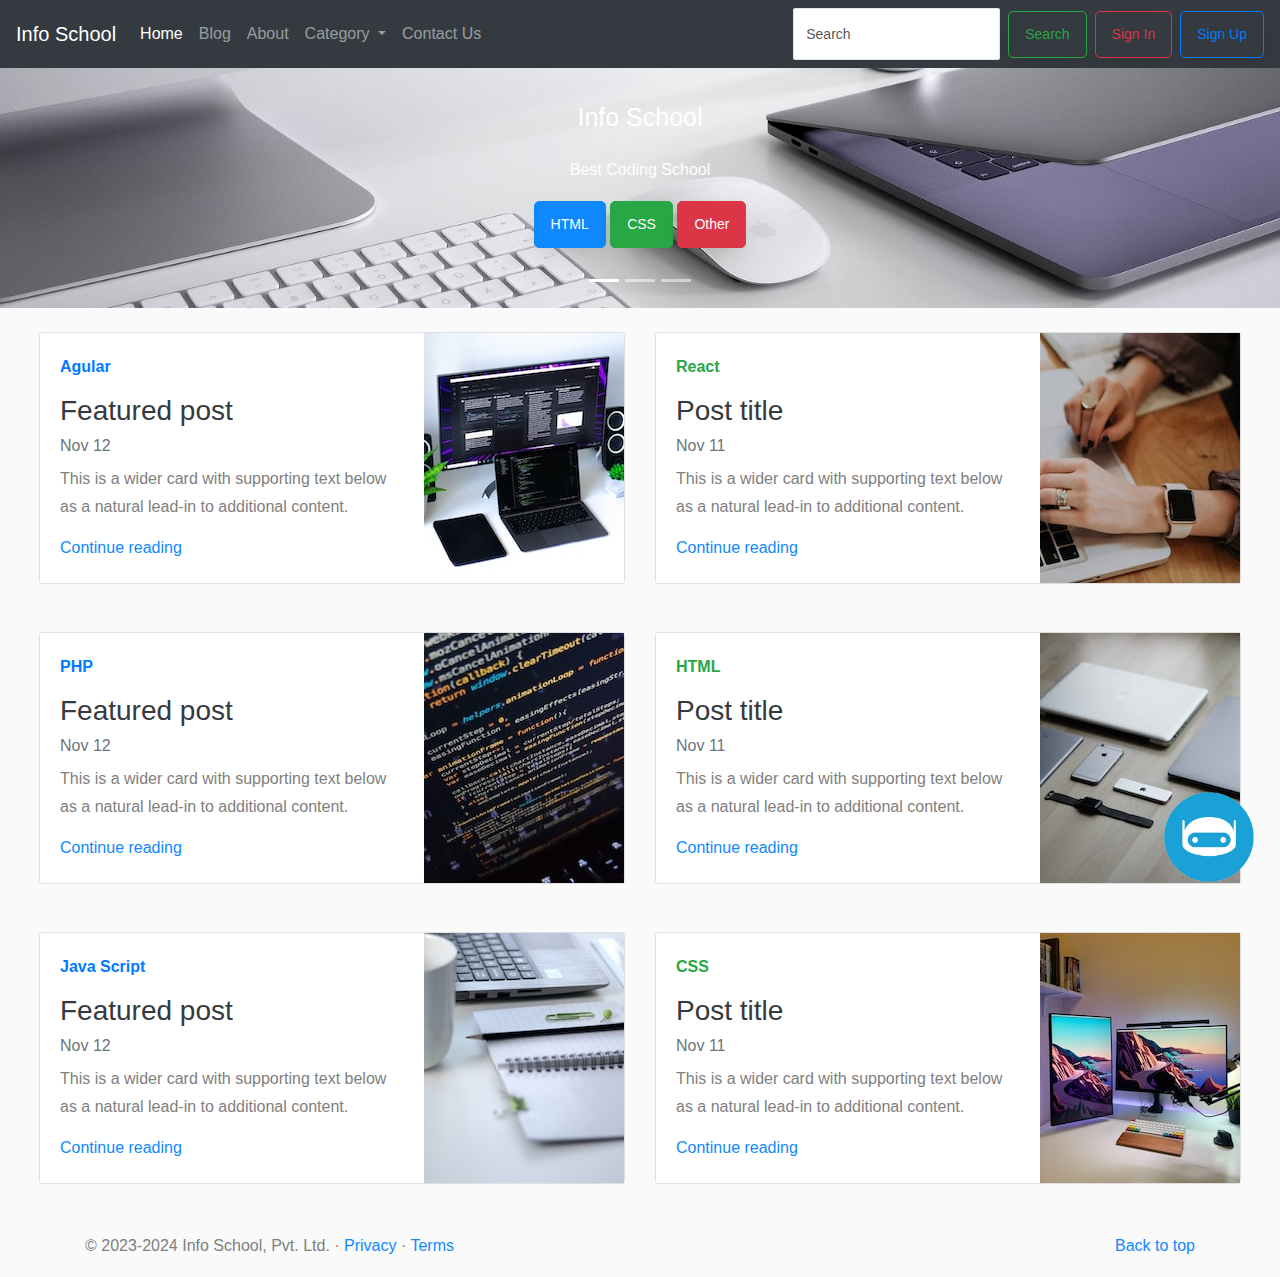
==== index.html @ 7014fa69 "Add files via upload" ====
<!doctype html>
<html lang="en">

<head>
    <!-- Required meta tags -->
    <meta charset="utf-8">
    <meta name="viewport" content="width=device-width, initial-scale=1, shrink-to-fit=no">

    <!-- Bootstrap CSS -->
    <link rel="stylesheet" href="https://cdn.jsdelivr.net/npm/bootstrap@4.0.0/dist/css/bootstrap.min.css"
        integrity="sha384-Gn5384xqQ1aoWXA+058RXPxPg6fy4IWvTNh0E263XmFcJlSAwiGgFAW/dAiS6JXm" crossorigin="anonymous">
    <link rel="icon" type="image/x-icon" href=" /favicon.png">
    <link rel="stylesheet" href="style.css">
    <link rel="stylesheet" href="responceve.css">
    <title>Info School : the knowledge center </title>
</head>

<body>
    <nav class="navbar navbar-expand-lg navbar-dark bg-dark">
        <a class="navbar-brand" href="/index.html">Info School</a>
        <button class="navbar-toggler" type="button" data-toggle="collapse" data-target="#navbarSupportedContent"
            aria-controls="navbarSupportedContent" aria-expanded="false" aria-label="Toggle navigation">
            <span class="navbar-toggler-icon"></span>
        </button>

        <div class="collapse navbar-collapse" id="navbarSupportedContent">
            <ul class="navbar-nav mr-auto">
                <li class="nav-item active">
                    <a class="nav-link" href="/">Home <span class="sr-only">(current)</span></a>
                </li>
                <li class="nav-item">
                    <a class="nav-link" href="/blog.html">Blog</a>
                </li>
                <li class="nav-item">
                    <a class="nav-link" href="/about.html">About</a>
                </li>
                <li class="nav-item dropdown">
                    <a class="nav-link dropdown-toggle" href="#" id="navbarDropdown" role="button"
                        data-toggle="dropdown" aria-haspopup="true" aria-expanded="false">
                        Category
                    </a>
                    <div class="dropdown-menu" aria-labelledby="navbarDropdown">
                        <a class="dropdown-item" href="https://developer.mozilla.org/en-US/docs/Web/HTML">HTML</a>
                        <a class="dropdown-item" href="https://developer.mozilla.org/en-US/docs/Web/CSS">CSS</a>
                        <a class="dropdown-item" href="https://developer.mozilla.org/en-US/docs/Web/JavaScript">Java
                            Script</a>
                        <a class="dropdown-item"
                            href="https://getbootstrap.com/docs/4.0/getting-started/introduction/">Bootstrap</a>
                        <a class="dropdown-item"
                            href="https://developer.mozilla.org/en-US/docs/Learn/Tools_and_testing/Client-side_JavaScript_frameworks/Angular_getting_started">Agular</a>
                        <a class="dropdown-item"
                            href="https://developer.mozilla.org/en-US/docs/Learn/Tools_and_testing/Client-side_JavaScript_frameworks/React_getting_started">React</a>
                        <div class="dropdown-divider"></div>
                        <a class="dropdown-item" href="https://developer.mozilla.org/en-US/">Other</a>
                        <a class="dropdown-item" href="/writetous.html">Write to Us </a>
                    </div>
                </li>
                </li>
                <li class="nav-item">
                    <a class="nav-link" href="/contact.html">Contact Us</a>
                </li>

            </ul>
            <form class="form-inline my-2 my-lg-0">
                <input class="form-control mr-sm-2" type="search" placeholder="Search" aria-label="Search">
                <button class="btn btn-outline-success my-2 my-sm-0" type="submit">Search</button>
            </form>
            <button class="btn btn-outline-danger my-2 mx-2 my-sm-0" type="submit" data-target="#exampleModal"
                data-toggle="modal">Sign In</button>
            <button class="btn btn-outline-primary my-2 my-sm-0" type="submit" data-target="#exampleModal2"
                data-toggle="modal">Sign Up</button>
        </div>
    </nav>
    <!-- Sign In Modal  -->
    <div class="modal fade" id="exampleModal" tabindex="-1" role="dialog" aria-labelledby="exampleModalLabel"
        aria-hidden="true">
        <div class="modal-dialog" role="document">
            <div class="modal-content">
                <div class="modal-header">
                    <h5 class="modal-title" id="exampleModalLabel">Sign In</h5>
                    <button type="button" class="close" data-dismiss="modal" aria-label="Close">
                        <span aria-hidden="true">&times;</span>
                    </button>
                </div>
                <div class="modal-body">
                    <form>
                        <div class="form-group">
                            <label for="exampleInputEmail1">User ID</label>
                            <input type="email" class="form-control" id="exampleInputEmail1"
                                aria-describedby="emailHelp" placeholder="Enter ID/Mo.No./Email" required>
                            <small id="emailHelp" class="form-text text-muted">We'll never share your ID/Mo.No./Email
                                with anyone else.</small>
                        </div>
                        <div class="form-group">
                            <label for="exampleInputPassword1">Password</label>
                            <input type="password" class="form-control" id="exampleInputPassword1"
                                placeholder="Password" required>
                        </div>
                        <div class="form-check">
                            <input type="checkbox" class="form-check-input" id="exampleCheck1">
                            <label class="form-check-label" for="exampleCheck1">Check me out</label>
                        </div>
                        <button type="submit" class="btn btn-primary">Sign In</button>
                    </form>
                </div>
                <div class="modal-footer">
                    <button type="button" class="btn btn-secondary" data-dismiss="modal">Cancel</button>

                </div>
            </div>
        </div>
    </div>
    <!--Sign up Modal -->
    <div class="modal fade" id="exampleModal2" tabindex="-1" role="dialog" aria-labelledby="exampleModalLabel"
        aria-hidden="true">
        <div class="modal-dialog" role="document">
            <div class="modal-content">
                <div class="modal-header">
                    <h5 class="modal-title" id="exampleModalLabel">Creat an Account</h5>
                    <button type="button" class="close" data-dismiss="modal" aria-label="Close">
                        <span aria-hidden="true">&times;</span>
                    </button>
                </div>
                <div class="modal-body">
                    <form>
                        <div class="form-row">
                            <div class="col-md-4 mb-3">
                                <label for="validationDefault01">First name</label>
                                <input type="text" class="form-control" id="validationDefault01"
                                    placeholder="First name" required>
                            </div>
                            <div class="col-md-4 mb-3">
                                <label for="validationDefault02">Last name</label>
                                <input type="text" class="form-control" id="validationDefault02" placeholder="Last name"
                                    required>
                            </div>
                            <div class="col-md-4 mb-3">
                                <label for="validationDefaultUsername">Username</label>
                                <div class="input-group">
                                    <div class="input-group-prepend">
                                        <span class="input-group-text" id="inputGroupPrepend2">@</span>
                                    </div>
                                    <input type="text" class="form-control" id="validationDefaultUsername"
                                        placeholder="Username" aria-describedby="inputGroupPrepend2" required>
                                </div>
                            </div>
                        </div>
                        <div class="form-row">
                            <div class="col-md-6 mb-3">
                                <label for="validationDefault03">City</label>
                                <input type="text" class="form-control" id="validationDefault03" placeholder="City"
                                    required>
                            </div>
                            <div class="col-md-3 mb-3">
                                <label for="validationDefault04">State</label>
                                <input type="text" class="form-control" id="validationDefault04" placeholder="State"
                                    required>
                            </div>
                            <div class="col-md-3 mb-3">
                                <label for="validationDefault05">Pin Code</label>
                                <input type="text" class="form-control" id="validationDefault05" placeholder="Pin"
                                    required>
                            </div>
                        </div>




                        <div class="form-group">
                            <label for="exampleInputEmail1">Enter Email</label>
                            <input type="email" class="form-control" id="exampleInputEmail2"
                                aria-describedby="emailHelp" placeholder="Email" required>
                            <small id="emailHelp" class="form-text text-muted">We'll never share your Email
                                with anyone else.</small>
                        </div>
                        <div class="form-group">
                            <label for="exampleInputEmail1">Enter Mobile No.</label>
                            <input type="number" class="form-control" id="exampleInputMobile1"
                                aria-describedby="emailHelp" placeholder="Mobile Number" required>

                        </div>
                        <div class="form-group">
                            <label for="exampleInputPassword1">Password</label>
                            <input type="password" class="form-control" id="exampleInputPassword2"
                                placeholder="Password" required>
                        </div>
                        <div class="form-group">
                            <label for="exampleInputPassword1">Confirm Password</label>
                            <input type="password" class="form-control" id="exampleInputPassword3"
                                placeholder="Confirm Password" required>
                        </div>
                        <div class="form-check">
                            <input type="checkbox" class="form-check-input" id="exampleCheck2">
                            <label class="form-check-label" for="exampleCheck1">Student</label>
                        </div>
                        <div class="form-group">
                            <div class="form-check">
                                <input class="form-check-input" type="checkbox" value="" id="invalidCheck2" required>
                                <label class="form-check-label" for="invalidCheck2">
                                    Agree to terms and conditions
                                </label>
                            </div>
                        </div>
                        <br>
                        <button type="submit" class="btn btn-primary">Create My Account</button>
                    </form>
                </div>
                <div class="modal-footer">
                    <button type="button" class="btn btn-secondary" data-dismiss="modal">Cancel</button>

                </div>
            </div>
        </div>
    </div>

    <div id="carouselExampleCaptions" class="carousel slide" data-ride="carousel">
        <ol class="carousel-indicators">
            <li data-target="#carouselExampleCaptions" data-slide-to="0" class="active"></li>
            <li data-target="#carouselExampleCaptions" data-slide-to="1"></li>
            <li data-target="#carouselExampleCaptions" data-slide-to="2"></li>
        </ol>
        <!-- https://source.unsplash.com/1600x300/?laptop,computers -->
        <div class="carousel-inner">
            <div class="carousel-item active">
                <img src=" /SLIDE2.jpg" class="d-block w-100" alt="...">
                <div class="carousel-caption d-none d-md-block">
                    <P style="font-size:25px ;">Info School</P>
                    <p>Best Coding School</p>
                    <a href="https://developer.mozilla.org/en-US/docs/Web/HTML"> <button
                            class="btn btn-primary">HTML</button></a>
                    <a href="https://developer.mozilla.org/en-US/docs/Web/CSS"><button
                            class="btn btn-success">CSS</button></a>
                    <a href="https://developer.mozilla.org/en-US/"><button class="btn btn-danger">Other</button></a>
                </div>
            </div>
            <div class="carousel-item ">
                <img src=" /slide1.jpg" class="d-block w-100" alt="...">
                <div class="carousel-caption d-none d-md-block">
                    <P style="font-size:25px ;">Code Center</P>
                    <p>Award Winning Coaching</p>
                    <a href="https://developer.mozilla.org/en-US/docs/Web/HTML"> <button
                            class="btn btn-primary">HTML</button></a>
                    <a href="https://developer.mozilla.org/en-US/docs/Web/CSS"><button
                            class="btn btn-success">CSS</button></a>
                    <a href="https://developer.mozilla.org/en-US/"><button class="btn btn-danger">Other</button></a>
                </div>
            </div>
            <div class="carousel-item ">
                <img src=" /slide3.jpg" class="d-block w-100" alt="...">
                <div class="carousel-caption d-none d-md-block">
                    <P style="font-size:25px ;">Best for All</P>
                    <p>Code with ease</p>
                    <a href="https://developer.mozilla.org/en-US/docs/Web/HTML"> <button
                            class="btn btn-primary">HTML</button></a>
                    <a href="https://developer.mozilla.org/en-US/docs/Web/CSS"><button
                            class="btn btn-success">CSS</button></a>
                    <a href="https://developer.mozilla.org/en-US/"><button class="btn btn-danger">Other</button></a>
                </div>
            </div>
        </div>
    </div>

    <!-- home page main body -->

    <div class="row mb-2 my-4 mx-4">
        <div class="col-md-6">
            <div class="card flex-md-row mb-4 box-shadow h-md-250">
                <div class="card-body d-flex flex-column align-items-start">
                    <strong class="d-inline-block mb-2 text-primary">Agular</strong>
                    <h3 class="mb-0">
                        <a class="text-dark"
                            href="https://developer.mozilla.org/en-US/docs/Learn/Tools_and_testing/Client-side_JavaScript_frameworks/Angular_getting_started">Featured
                            post</a>
                    </h3>
                    <div class="mb-1 text-muted">Nov 12</div>
                    <p class="card-text mb-auto">This is a wider card with supporting text below as a natural
                        lead-in to additional content.</p>
                    <a
                        href="https://developer.mozilla.org/en-US/docs/Learn/Tools_and_testing/Client-side_JavaScript_frameworks/Angular_getting_started">Continue
                        reading</a>
                </div>
                <img class="card-img-right flex-auto d-none d-md-block" data-src="holder.js/200x250?theme=thumb"
                    alt="Thumbnail [200x250]" style="width: 200px; height: 250px;" src=" /thumb1.jpg"
                    data-holder-rendered="true">
            </div>
        </div>
        <div class="col-md-6">
            <div class="card flex-md-row mb-4 box-shadow h-md-250">
                <div class="card-body d-flex flex-column align-items-start">
                    <strong class="d-inline-block mb-2 text-success">React</strong>
                    <h3 class="mb-0">
                        <a class="text-dark"
                            href="https://developer.mozilla.org/en-US/docs/Learn/Tools_and_testing/Client-side_JavaScript_frameworks/React_getting_started">Post
                            title</a>
                    </h3>
                    <div class="mb-1 text-muted">Nov 11</div>
                    <p class="card-text mb-auto">This is a wider card with supporting text below as a natural
                        lead-in to additional content.</p>
                    <a
                        href="https://developer.mozilla.org/en-US/docs/Learn/Tools_and_testing/Client-side_JavaScript_frameworks/React_getting_started">Continue
                        reading</a>
                </div>
                <img class="card-img-right flex-auto d-none d-md-block" data-src="holder.js/200x250?theme=thumb"
                    alt="Thumbnail [200x250]" style="width: 200px; height: 250px;" src=" /thumb2.jpg"
                    data-holder-rendered="true">
            </div>
        </div>
    </div>
    <div class="row mb-2 my-4 mx-4">
        <div class="col-md-6">
            <div class="card flex-md-row mb-4 box-shadow h-md-250">
                <div class="card-body d-flex flex-column align-items-start">
                    <strong class="d-inline-block mb-2 text-primary">PHP</strong>
                    <h3 class="mb-0">
                        <a class="text-dark" href="https://developer.mozilla.org/en-US/docs/Glossary/PHP">Featured
                            post</a>
                    </h3>
                    <div class="mb-1 text-muted">Nov 12</div>
                    <p class="card-text mb-auto">This is a wider card with supporting text below as a natural
                        lead-in to additional content.</p>
                    <a href="https://developer.mozilla.org/en-US/docs/Glossary/PHP">Continue reading</a>
                </div>
                <img class="card-img-right flex-auto d-none d-md-block" data-src="holder.js/200x250?theme=thumb"
                    alt="Thumbnail [200x250]" style="width: 200px; height: 250px;" src=" /thumb5.jpg"
                    data-holder-rendered="true">
            </div>
        </div>
        <div class="col-md-6">
            <div class="card flex-md-row mb-4 box-shadow h-md-250">
                <div class="card-body d-flex flex-column align-items-start">
                    <strong class="d-inline-block mb-2 text-success">HTML</strong>
                    <h3 class="mb-0">
                        <a class="text-dark" href="https://developer.mozilla.org/en-US/docs/Web/HTML">Post title</a>
                    </h3>
                    <div class="mb-1 text-muted">Nov 11</div>
                    <p class="card-text mb-auto">This is a wider card with supporting text below as a natural
                        lead-in to additional content.</p>
                    <a href="https://developer.mozilla.org/en-US/docs/Web/HTML">Continue reading</a>
                </div>
                <img class="card-img-right flex-auto d-none d-md-block" data-src="holder.js/200x250?theme=thumb"
                    alt="Thumbnail [200x250]" style="width: 200px; height: 250px;" src=" /thumb6.jpg"
                    data-holder-rendered="true">
            </div>
        </div>
    </div>
    <div class="row mb-2 my-4 mx-4">
        <div class="col-md-6">
            <div class="card flex-md-row mb-4 box-shadow h-md-250">
                <div class="card-body d-flex flex-column align-items-start">
                    <strong class="d-inline-block mb-2 text-primary">Java Script</strong>
                    <h3 class="mb-0">
                        <a class="text-dark" href="https://developer.mozilla.org/en-US/docs/Web/JavaScript">Featured
                            post</a>
                    </h3>
                    <div class="mb-1 text-muted">Nov 12</div>
                    <p class="card-text mb-auto">This is a wider card with supporting text below as a natural
                        lead-in to additional content.</p>
                    <a href="https://developer.mozilla.org/en-US/docs/Web/JavaScript">Continue reading</a>
                </div>
                <img class="card-img-right flex-auto d-none d-md-block" data-src="holder.js/200x250?theme=thumb"
                    alt="Thumbnail [200x250]" style="width: 200px; height: 250px;" src=" /thumb3.jpg"
                    data-holder-rendered="true">
            </div>
        </div>
        <div class="col-md-6">
            <div class="card flex-md-row mb-4 box-shadow h-md-250">
                <div class="card-body d-flex flex-column align-items-start">
                    <strong class="d-inline-block mb-2 text-success">CSS</strong>
                    <h3 class="mb-0">
                        <a class="text-dark" href="https://developer.mozilla.org/en-US/docs/Web/CSS">Post title</a>
                    </h3>
                    <div class="mb-1 text-muted">Nov 11</div>
                    <p class="card-text mb-auto">This is a wider card with supporting text below as a natural
                        lead-in to additional content.</p>
                    <a href="https://developer.mozilla.org/en-US/docs/Web/CSS">Continue reading</a>
                </div>
                <img class="card-img-right flex-auto d-none d-md-block" data-src="holder.js/200x250?theme=thumb"
                    alt="Thumbnail [200x250]" style="width: 200px; height: 250px;" src=" /thumb4.jpg"
                    data-holder-rendered="true">
            </div>
        </div>
    </div>
    <div class="chatbot" data-toggle="modal" data-target="#chatbot">
        <img src="/chatbot.png.png" alt="">
    </div>
    <!--Chatbot Modal-->

    <div class="modal fade" id="chatbot" tabindex="-1" role="dialog" aria-labelledby="chatbotTitle" aria-hidden="true">
        <div class="modal-dialog modal-dialog-centered" role="document">
            <div class="modal-content">
                <div class="modal-header">
                    <h5 class="modal-title" id="exampleModalLongTitle">Info School</h5>
                    <button type="button" class="close" data-dismiss="modal" aria-label="Close">
                        <span aria-hidden="true">&times;</span>
                    </button>
                </div>
                <div class="modal-body">
                    <div class="chatbot-container">
                        <div id="header">
                            <h1>Chatbot</h1>
                        </div>
                        <div id="chatbot">
                            <div id="conversation">
                                <div class="chatbot-message">
                                    <p class="chatbot-text">Hi! 👋 it's great to see you!</p>
                                </div>
                            </div>
                            <form id="input-form">
                                <message-container>
                                    <input id="input-field" type="text" placeholder="Type your message here">
                                    <button id="submit-button" type="submit">
                                        <img class="send-icon" src="send-message.png" alt="">
                                    </button>
                                </message-container>

                            </form>
                        </div>

                    </div>

                </div>
                <div class="modal-footer">
                    <button type="button" class="btn btn-secondary" data-dismiss="modal">Exit</button>

                </div>
            </div>
        </div>
    </div>
    <footer class="container">
        <p class="float-right"><a href="#">Back to top</a></p>
        <p>© 2023-2024 Info School, Pvt. Ltd. · <a href="#">Privacy</a> · <a href="#">Terms</a></p>
    </footer>


    <!-- Optional JavaScript -->
    <!-- jQuery first, then Popper.js, then Bootstrap JS -->
    <script src="chatbot.js"></script>
    <script src="https://code.jquery.com/jquery-3.2.1.slim.min.js"
        integrity="sha384-KJ3o2DKtIkvYIK3UENzmM7KCkRr/rE9/Qpg6aAZGJwFDMVNA/GpGFF93hXpG5KkN"
        crossorigin="anonymous"></script>
    <script src="https://cdn.jsdelivr.net/npm/popper.js@1.12.9/dist/umd/popper.min.js"
        integrity="sha384-ApNbgh9B+Y1QKtv3Rn7W3mgPxhU9K/ScQsAP7hUibX39j7fakFPskvXusvfa0b4Q"
        crossorigin="anonymous"></script>
    <script src="https://cdn.jsdelivr.net/npm/bootstrap@4.0.0/dist/js/bootstrap.min.js"
        integrity="sha384-JZR6Spejh4U02d8jOt6vLEHfe/JQGiRRSQQxSfFWpi1MquVdAyjUar5+76PVCmYl"
        crossorigin="anonymous"></script>
</body>

</html>
---- style.css ----
.aboutimg {
  width: 600px;
  height: 200px;
}

.aboutinfo {
  width: 80vw;
  margin: auto;
  text-align: justify;
}

.contactus {
  width: 70vw;
  margin: auto;
}

.chatbot img {
  height: 10vh;
  position: fixed;
  right: 2vw;
  bottom: 2vh;
  z-index: 10;
}

.chatbot img:hover {
  height: 12vh;
}


.chatbot-container {
  width: 400px;
  margin: 0 auto;
  background-color: #f5f5f5;
  border: 1px solid #cccccc;
  border-radius: 5px;
  box-shadow: 0 2px 4px rgba(0, 0, 0, 0.1);
}

#chatbot {
  background-color: #f5f5f5;
  border: 1px solid #eef1f5;
  box-shadow: 0 2px 6px 0 rgba(0, 0, 0, 0.1);
  border-radius: 4px;
}

#header {
  background-color: darkslategrey;
  color: #ffffff;
  padding: 20px;
  font-size: 1em;
  font-weight: bold;
}

message-container {
  background: #ffffff;
  width: 100%;
  display: flex;
  align-items: center;
}


#conversation {
  height: 300px;
  overflow-y: auto;
  padding: 20px;
  display: flex;
  flex-direction: column;
}

@keyframes message-fade-in {
  from {
    opacity: 0;
    transform: translateY(-20px);
  }

  to {
    opacity: 1;
    transform: translateY(0);
  }
}

.chatbot-message {
  display: flex;
  align-items: flex-start;
  position: relative;
  font-size: 16px;
  line-height: 20px;
  border-radius: 20px;
  word-wrap: break-word;
  white-space: pre-wrap;
  max-width: 100%;
  padding: 0 15px;
}

.user-message {
  justify-content: flex-end;
}


.chatbot-text {
  background-color: white;
  color: #333333;
  font-size: 1.1em;
  padding: 15px;
  border-radius: 5px;
  box-shadow: 0 2px 4px rgba(0, 0, 0, 0.1);
}

#input-form {
  display: flex;
  align-items: center;
  border-top: 1px solid #eef1f5;
}

#input-field {
  flex: 1;
  height: 60px;
  border: 1px solid #eef1f5;
  border-radius: 4px;
  padding: 0 10px;
  font-size: 14px;
  transition: border-color 0.3s;
  background: #ffffff;
  color: #333333;
  border: none;
}

.send-icon {
  margin-right: 10px;
  cursor: pointer;
}

#input-field:focus {
  border-color: #333333;
  outline: none;
}

#submit-button {
  background-color: transparent;
  border: none;
}

p[sentTime]:hover::after {
  content: attr(sentTime);
  position: absolute;
  top: -3px;
  font-size: 14px;
  color: gray;
}

.chatbot p[sentTime]:hover::after {
  left: 15px;
}

.user-message p[sentTime]:hover::after {
  right: 15px;
}

/* width */
::-webkit-scrollbar {
  width: 10px;
}

/* Track */
::-webkit-scrollbar-track {
  background: #f1f1f1;
}

/* Handle */
::-webkit-scrollbar-thumb {
  background: #888;
}

/* Handle on hover */
::-webkit-scrollbar-thumb:hover {
  background: #555;
}

/* contact  */
/*!
 * Bootstrap v4.3.1 (https://getbootstrap.com/)
 * Copyright 2011-2019 The Bootstrap Authors
 * Copyright 2011-2019 Twitter, Inc.
 * Licensed under MIT (https://github.com/twbs/bootstrap/blob/master/LICENSE)
 */
:root {
  --blue: #007bff;
  --indigo: #6610f2;
  --purple: #6f42c1;
  --pink: #e83e8c;
  --red: #dc3545;
  --orange: #fd7e14;
  --yellow: #ffc107;
  --green: #28a745;
  --teal: #20c997;
  --cyan: #17a2b8;
  --white: #fff;
  --gray: #6c757d;
  --gray-dark: #343a40;
  --primary: #007bff;
  --secondary: #6c757d;
  --success: #28a745;
  --info: #17a2b8;
  --warning: #ffc107;
  --danger: #dc3545;
  --light: #f8f9fa;
  --dark: #343a40;
  --breakpoint-xs: 0;
  --breakpoint-sm: 576px;
  --breakpoint-md: 768px;
  --breakpoint-lg: 992px;
  --breakpoint-xl: 1200px;
  --font-family-sans-serif: -apple-system, BlinkMacSystemFont, "Segoe UI", Roboto, "Helvetica Neue", Arial, "Noto Sans", sans-serif, "Apple Color Emoji", "Segoe UI Emoji", "Segoe UI Symbol", "Noto Color Emoji";
  --font-family-monospace: SFMono-Regular, Menlo, Monaco, Consolas, "Liberation Mono", "Courier New", monospace;
}

*,
*::before,
*::after {
  -webkit-box-sizing: border-box;
  box-sizing: border-box;
}

html {
  font-family: sans-serif;
  line-height: 1.15;
  -webkit-text-size-adjust: 100%;
  -webkit-tap-highlight-color: rgba(0, 0, 0, 0);
}

article,
aside,
figcaption,
figure,
footer,
header,
hgroup,
main,
nav,
section {
  display: block;
}

body {
  margin: 0;
  font-family: -apple-system, BlinkMacSystemFont, "Segoe UI", Roboto, "Helvetica Neue", Arial, "Noto Sans", sans-serif, "Apple Color Emoji", "Segoe UI Emoji", "Segoe UI Symbol", "Noto Color Emoji";
  font-size: 1rem;
  font-weight: 400;
  line-height: 1.5;
  color: #212529;
  text-align: left;
  background-color: #fff;
}

[tabindex="-1"]:focus {
  outline: 0 !important;
}

hr {
  -webkit-box-sizing: content-box;
  box-sizing: content-box;
  height: 0;
  overflow: visible;
}

h1,
h2,
h3,
h4,
h5,
h6 {
  margin-top: 0;
  margin-bottom: 0.5rem;
}

p {
  margin-top: 0;
  margin-bottom: 1rem;
}

abbr[title],
abbr[data-original-title] {
  text-decoration: underline;
  -webkit-text-decoration: underline dotted;
  text-decoration: underline dotted;
  cursor: help;
  border-bottom: 0;
  text-decoration-skip-ink: none;
}

address {
  margin-bottom: 1rem;
  font-style: normal;
  line-height: inherit;
}

ol,
ul,
dl {
  margin-top: 0;
  margin-bottom: 1rem;
}

ol ol,
ul ul,
ol ul,
ul ol {
  margin-bottom: 0;
}

dt {
  font-weight: 700;
}

dd {
  margin-bottom: .5rem;
  margin-left: 0;
}

blockquote {
  margin: 0 0 1rem;
}

b,
strong {
  font-weight: bolder;
}

small {
  font-size: 80%;
}

sub,
sup {
  position: relative;
  font-size: 75%;
  line-height: 0;
  vertical-align: baseline;
}

sub {
  bottom: -.25em;
}

sup {
  top: -.5em;
}

a {
  color: #007bff;
  text-decoration: none;
  background-color: transparent;
}

a:hover {
  color: #0056b3;
  text-decoration: underline;
}

a:not([href]):not([tabindex]) {
  color: inherit;
  text-decoration: none;
}

a:not([href]):not([tabindex]):hover,
a:not([href]):not([tabindex]):focus {
  color: inherit;
  text-decoration: none;
}

a:not([href]):not([tabindex]):focus {
  outline: 0;
}

pre,
code,
kbd,
samp {
  font-family: SFMono-Regular, Menlo, Monaco, Consolas, "Liberation Mono", "Courier New", monospace;
  font-size: 1em;
}

pre {
  margin-top: 0;
  margin-bottom: 1rem;
  overflow: auto;
}

figure {
  margin: 0 0 1rem;
}

img {
  vertical-align: middle;
  border-style: none;
}

svg {
  overflow: hidden;
  vertical-align: middle;
}

table {
  border-collapse: collapse;
}

caption {
  padding-top: 0.75rem;
  padding-bottom: 0.75rem;
  color: #6c757d;
  text-align: left;
  caption-side: bottom;
}

th {
  text-align: inherit;
}

label {
  display: inline-block;
  margin-bottom: 0.5rem;
}

button {
  border-radius: 0;
}

button:focus {
  outline: 1px dotted;
  outline: 5px auto -webkit-focus-ring-color;
}

input,
button,
select,
optgroup,
textarea {
  margin: 0;
  font-family: inherit;
  font-size: inherit;
  line-height: inherit;
}

button,
input {
  overflow: visible;
}

button,
select {
  text-transform: none;
}

select {
  word-wrap: normal;
}

button,
[type="button"],
[type="reset"],
[type="submit"] {
  -webkit-appearance: button;
}

button:not(:disabled),
[type="button"]:not(:disabled),
[type="reset"]:not(:disabled),
[type="submit"]:not(:disabled) {
  cursor: pointer;
}

button::-moz-focus-inner,
[type="button"]::-moz-focus-inner,
[type="reset"]::-moz-focus-inner,
[type="submit"]::-moz-focus-inner {
  padding: 0;
  border-style: none;
}

input[type="radio"],
input[type="checkbox"] {
  -webkit-box-sizing: border-box;
  box-sizing: border-box;
  padding: 0;
}

input[type="date"],
input[type="time"],
input[type="datetime-local"],
input[type="month"] {
  -webkit-appearance: listbox;
}

textarea {
  overflow: auto;
  resize: vertical;
}

fieldset {
  min-width: 0;
  padding: 0;
  margin: 0;
  border: 0;
}

legend {
  display: block;
  width: 100%;
  max-width: 100%;
  padding: 0;
  margin-bottom: .5rem;
  font-size: 1.5rem;
  line-height: inherit;
  color: inherit;
  white-space: normal;
}

progress {
  vertical-align: baseline;
}

[type="number"]::-webkit-inner-spin-button,
[type="number"]::-webkit-outer-spin-button {
  height: auto;
}

[type="search"] {
  outline-offset: -2px;
  -webkit-appearance: none;
}

[type="search"]::-webkit-search-decoration {
  -webkit-appearance: none;
}

::-webkit-file-upload-button {
  font: inherit;
  -webkit-appearance: button;
}

output {
  display: inline-block;
}

summary {
  display: list-item;
  cursor: pointer;
}

template {
  display: none;
}

[hidden] {
  display: none !important;
}

h1,
h2,
h3,
h4,
h5,
h6,
.h1,
.h2,
.h3,
.h4,
.h5,
.h6 {
  margin-bottom: 0.5rem;
  font-weight: 500;
  line-height: 1.2;
}

h1,
.h1 {
  font-size: 2.5rem;
}

h2,
.h2 {
  font-size: 2rem;
}

h3,
.h3 {
  font-size: 1.75rem;
}

h4,
.h4 {
  font-size: 1.5rem;
}

h5,
.h5 {
  font-size: 1.25rem;
}

h6,
.h6 {
  font-size: 1rem;
}

.lead {
  font-size: 1.25rem;
  font-weight: 300;
}

.display-1 {
  font-size: 6rem;
  font-weight: 300;
  line-height: 1.2;
}

.display-2 {
  font-size: 5.5rem;
  font-weight: 300;
  line-height: 1.2;
}

.display-3 {
  font-size: 4.5rem;
  font-weight: 300;
  line-height: 1.2;
}

.display-4 {
  font-size: 3.5rem;
  font-weight: 300;
  line-height: 1.2;
}

hr {
  margin-top: 1rem;
  margin-bottom: 1rem;
  border: 0;
  border-top: 1px solid rgba(0, 0, 0, 0.1);
}

small,
.small {
  font-size: 80%;
  font-weight: 400;
}

mark,
.mark {
  padding: 0.2em;
  background-color: #fcf8e3;
}

.list-unstyled {
  padding-left: 0;
  list-style: none;
}

.list-inline {
  padding-left: 0;
  list-style: none;
}

.list-inline-item {
  display: inline-block;
}

.list-inline-item:not(:last-child) {
  margin-right: 0.5rem;
}

.initialism {
  font-size: 90%;
  text-transform: uppercase;
}

.blockquote {
  margin-bottom: 1rem;
  font-size: 1.25rem;
}

.blockquote-footer {
  display: block;
  font-size: 80%;
  color: #6c757d;
}

.blockquote-footer::before {
  content: "\2014\00A0";
}

.img-fluid {
  max-width: 100%;
  height: auto;
}

.img-thumbnail {
  padding: 0.25rem;
  background-color: #fff;
  border: 1px solid #dee2e6;
  border-radius: 0.25rem;
  max-width: 100%;
  height: auto;
}

.figure {
  display: inline-block;
}

.figure-img {
  margin-bottom: 0.5rem;
  line-height: 1;
}

.figure-caption {
  font-size: 90%;
  color: #6c757d;
}

code {
  font-size: 87.5%;
  color: #e83e8c;
  word-break: break-word;
}

a>code {
  color: inherit;
}

kbd {
  padding: 0.2rem 0.4rem;
  font-size: 87.5%;
  color: #fff;
  background-color: #212529;
  border-radius: 0.2rem;
}

kbd kbd {
  padding: 0;
  font-size: 100%;
  font-weight: 700;
}

pre {
  display: block;
  font-size: 87.5%;
  color: #212529;
}

pre code {
  font-size: inherit;
  color: inherit;
  word-break: normal;
}

.pre-scrollable {
  max-height: 340px;
  overflow-y: scroll;
}

.container {
  width: 100%;
  padding-right: 15px;
  padding-left: 15px;
  margin-right: auto;
  margin-left: auto;
}

@media (min-width: 576px) {
  .container {
    max-width: 540px;
  }
}

@media (min-width: 768px) {
  .container {
    max-width: 720px;
  }
}

@media (min-width: 992px) {
  .container {
    max-width: 960px;
  }
}

@media (min-width: 1200px) {
  .container {
    max-width: 1140px;
  }
}

.container-fluid {
  width: 100%;
  padding-right: 15px;
  padding-left: 15px;
  margin-right: auto;
  margin-left: auto;
}

.row {
  display: -webkit-box;
  display: -ms-flexbox;
  display: flex;
  -ms-flex-wrap: wrap;
  flex-wrap: wrap;
  margin-right: -15px;
  margin-left: -15px;
}

.no-gutters {
  margin-right: 0;
  margin-left: 0;
}

.no-gutters>.col,
.no-gutters>[class*="col-"] {
  padding-right: 0;
  padding-left: 0;
}

.col-1,
.col-2,
.col-3,
.col-4,
.col-5,
.col-6,
.col-7,
.col-8,
.col-9,
.col-10,
.col-11,
.col-12,
.col,
.col-auto,
.col-sm-1,
.col-sm-2,
.col-sm-3,
.col-sm-4,
.col-sm-5,
.col-sm-6,
.col-sm-7,
.col-sm-8,
.col-sm-9,
.col-sm-10,
.col-sm-11,
.col-sm-12,
.col-sm,
.col-sm-auto,
.col-md-1,
.col-md-2,
.col-md-3,
.col-md-4,
.col-md-5,
.col-md-6,
.col-md-7,
.col-md-8,
.col-md-9,
.col-md-10,
.col-md-11,
.col-md-12,
.col-md,
.col-md-auto,
.col-lg-1,
.col-lg-2,
.col-lg-3,
.col-lg-4,
.col-lg-5,
.col-lg-6,
.col-lg-7,
.col-lg-8,
.col-lg-9,
.col-lg-10,
.col-lg-11,
.col-lg-12,
.col-lg,
.col-lg-auto,
.col-xl-1,
.col-xl-2,
.col-xl-3,
.col-xl-4,
.col-xl-5,
.col-xl-6,
.col-xl-7,
.col-xl-8,
.col-xl-9,
.col-xl-10,
.col-xl-11,
.col-xl-12,
.col-xl,
.col-xl-auto {
  position: relative;
  width: 100%;
  padding-right: 15px;
  padding-left: 15px;
}

.col {
  -ms-flex-preferred-size: 0;
  flex-basis: 0;
  -webkit-box-flex: 1;
  -ms-flex-positive: 1;
  flex-grow: 1;
  max-width: 100%;
}

.col-auto {
  -webkit-box-flex: 0;
  -ms-flex: 0 0 auto;
  flex: 0 0 auto;
  width: auto;
  max-width: 100%;
}

.col-1 {
  -webkit-box-flex: 0;
  -ms-flex: 0 0 8.33333%;
  flex: 0 0 8.33333%;
  max-width: 8.33333%;
}

.col-2 {
  -webkit-box-flex: 0;
  -ms-flex: 0 0 16.66667%;
  flex: 0 0 16.66667%;
  max-width: 16.66667%;
}

.col-3 {
  -webkit-box-flex: 0;
  -ms-flex: 0 0 25%;
  flex: 0 0 25%;
  max-width: 25%;
}

.col-4 {
  -webkit-box-flex: 0;
  -ms-flex: 0 0 33.33333%;
  flex: 0 0 33.33333%;
  max-width: 33.33333%;
}

.col-5 {
  -webkit-box-flex: 0;
  -ms-flex: 0 0 41.66667%;
  flex: 0 0 41.66667%;
  max-width: 41.66667%;
}

.col-6 {
  -webkit-box-flex: 0;
  -ms-flex: 0 0 50%;
  flex: 0 0 50%;
  max-width: 50%;
}

.col-7 {
  -webkit-box-flex: 0;
  -ms-flex: 0 0 58.33333%;
  flex: 0 0 58.33333%;
  max-width: 58.33333%;
}

.col-8 {
  -webkit-box-flex: 0;
  -ms-flex: 0 0 66.66667%;
  flex: 0 0 66.66667%;
  max-width: 66.66667%;
}

.col-9 {
  -webkit-box-flex: 0;
  -ms-flex: 0 0 75%;
  flex: 0 0 75%;
  max-width: 75%;
}

.col-10 {
  -webkit-box-flex: 0;
  -ms-flex: 0 0 83.33333%;
  flex: 0 0 83.33333%;
  max-width: 83.33333%;
}

.col-11 {
  -webkit-box-flex: 0;
  -ms-flex: 0 0 91.66667%;
  flex: 0 0 91.66667%;
  max-width: 91.66667%;
}

.col-12 {
  -webkit-box-flex: 0;
  -ms-flex: 0 0 100%;
  flex: 0 0 100%;
  max-width: 100%;
}

.order-first {
  -webkit-box-ordinal-group: 0;
  -ms-flex-order: -1;
  order: -1;
}

.order-last {
  -webkit-box-ordinal-group: 14;
  -ms-flex-order: 13;
  order: 13;
}

.order-0 {
  -webkit-box-ordinal-group: 1;
  -ms-flex-order: 0;
  order: 0;
}

.order-1 {
  -webkit-box-ordinal-group: 2;
  -ms-flex-order: 1;
  order: 1;
}

.order-2 {
  -webkit-box-ordinal-group: 3;
  -ms-flex-order: 2;
  order: 2;
}

.order-3 {
  -webkit-box-ordinal-group: 4;
  -ms-flex-order: 3;
  order: 3;
}

.order-4 {
  -webkit-box-ordinal-group: 5;
  -ms-flex-order: 4;
  order: 4;
}

.order-5 {
  -webkit-box-ordinal-group: 6;
  -ms-flex-order: 5;
  order: 5;
}

.order-6 {
  -webkit-box-ordinal-group: 7;
  -ms-flex-order: 6;
  order: 6;
}

.order-7 {
  -webkit-box-ordinal-group: 8;
  -ms-flex-order: 7;
  order: 7;
}

.order-8 {
  -webkit-box-ordinal-group: 9;
  -ms-flex-order: 8;
  order: 8;
}

.order-9 {
  -webkit-box-ordinal-group: 10;
  -ms-flex-order: 9;
  order: 9;
}

.order-10 {
  -webkit-box-ordinal-group: 11;
  -ms-flex-order: 10;
  order: 10;
}

.order-11 {
  -webkit-box-ordinal-group: 12;
  -ms-flex-order: 11;
  order: 11;
}

.order-12 {
  -webkit-box-ordinal-group: 13;
  -ms-flex-order: 12;
  order: 12;
}

.offset-1 {
  margin-left: 8.33333%;
}

.offset-2 {
  margin-left: 16.66667%;
}

.offset-3 {
  margin-left: 25%;
}

.offset-4 {
  margin-left: 33.33333%;
}

.offset-5 {
  margin-left: 41.66667%;
}

.offset-6 {
  margin-left: 50%;
}

.offset-7 {
  margin-left: 58.33333%;
}

.offset-8 {
  margin-left: 66.66667%;
}

.offset-9 {
  margin-left: 75%;
}

.offset-10 {
  margin-left: 83.33333%;
}

.offset-11 {
  margin-left: 91.66667%;
}

@media (min-width: 576px) {
  .col-sm {
    -ms-flex-preferred-size: 0;
    flex-basis: 0;
    -webkit-box-flex: 1;
    -ms-flex-positive: 1;
    flex-grow: 1;
    max-width: 100%;
  }

  .col-sm-auto {
    -webkit-box-flex: 0;
    -ms-flex: 0 0 auto;
    flex: 0 0 auto;
    width: auto;
    max-width: 100%;
  }

  .col-sm-1 {
    -webkit-box-flex: 0;
    -ms-flex: 0 0 8.33333%;
    flex: 0 0 8.33333%;
    max-width: 8.33333%;
  }

  .col-sm-2 {
    -webkit-box-flex: 0;
    -ms-flex: 0 0 16.66667%;
    flex: 0 0 16.66667%;
    max-width: 16.66667%;
  }

  .col-sm-3 {
    -webkit-box-flex: 0;
    -ms-flex: 0 0 25%;
    flex: 0 0 25%;
    max-width: 25%;
  }

  .col-sm-4 {
    -webkit-box-flex: 0;
    -ms-flex: 0 0 33.33333%;
    flex: 0 0 33.33333%;
    max-width: 33.33333%;
  }

  .col-sm-5 {
    -webkit-box-flex: 0;
    -ms-flex: 0 0 41.66667%;
    flex: 0 0 41.66667%;
    max-width: 41.66667%;
  }

  .col-sm-6 {
    -webkit-box-flex: 0;
    -ms-flex: 0 0 50%;
    flex: 0 0 50%;
    max-width: 50%;
  }

  .col-sm-7 {
    -webkit-box-flex: 0;
    -ms-flex: 0 0 58.33333%;
    flex: 0 0 58.33333%;
    max-width: 58.33333%;
  }

  .col-sm-8 {
    -webkit-box-flex: 0;
    -ms-flex: 0 0 66.66667%;
    flex: 0 0 66.66667%;
    max-width: 66.66667%;
  }

  .col-sm-9 {
    -webkit-box-flex: 0;
    -ms-flex: 0 0 75%;
    flex: 0 0 75%;
    max-width: 75%;
  }

  .col-sm-10 {
    -webkit-box-flex: 0;
    -ms-flex: 0 0 83.33333%;
    flex: 0 0 83.33333%;
    max-width: 83.33333%;
  }

  .col-sm-11 {
    -webkit-box-flex: 0;
    -ms-flex: 0 0 91.66667%;
    flex: 0 0 91.66667%;
    max-width: 91.66667%;
  }

  .col-sm-12 {
    -webkit-box-flex: 0;
    -ms-flex: 0 0 100%;
    flex: 0 0 100%;
    max-width: 100%;
  }

  .order-sm-first {
    -webkit-box-ordinal-group: 0;
    -ms-flex-order: -1;
    order: -1;
  }

  .order-sm-last {
    -webkit-box-ordinal-group: 14;
    -ms-flex-order: 13;
    order: 13;
  }

  .order-sm-0 {
    -webkit-box-ordinal-group: 1;
    -ms-flex-order: 0;
    order: 0;
  }

  .order-sm-1 {
    -webkit-box-ordinal-group: 2;
    -ms-flex-order: 1;
    order: 1;
  }

  .order-sm-2 {
    -webkit-box-ordinal-group: 3;
    -ms-flex-order: 2;
    order: 2;
  }

  .order-sm-3 {
    -webkit-box-ordinal-group: 4;
    -ms-flex-order: 3;
    order: 3;
  }

  .order-sm-4 {
    -webkit-box-ordinal-group: 5;
    -ms-flex-order: 4;
    order: 4;
  }

  .order-sm-5 {
    -webkit-box-ordinal-group: 6;
    -ms-flex-order: 5;
    order: 5;
  }

  .order-sm-6 {
    -webkit-box-ordinal-group: 7;
    -ms-flex-order: 6;
    order: 6;
  }

  .order-sm-7 {
    -webkit-box-ordinal-group: 8;
    -ms-flex-order: 7;
    order: 7;
  }

  .order-sm-8 {
    -webkit-box-ordinal-group: 9;
    -ms-flex-order: 8;
    order: 8;
  }

  .order-sm-9 {
    -webkit-box-ordinal-group: 10;
    -ms-flex-order: 9;
    order: 9;
  }

  .order-sm-10 {
    -webkit-box-ordinal-group: 11;
    -ms-flex-order: 10;
    order: 10;
  }

  .order-sm-11 {
    -webkit-box-ordinal-group: 12;
    -ms-flex-order: 11;
    order: 11;
  }

  .order-sm-12 {
    -webkit-box-ordinal-group: 13;
    -ms-flex-order: 12;
    order: 12;
  }

  .offset-sm-0 {
    margin-left: 0;
  }

  .offset-sm-1 {
    margin-left: 8.33333%;
  }

  .offset-sm-2 {
    margin-left: 16.66667%;
  }

  .offset-sm-3 {
    margin-left: 25%;
  }

  .offset-sm-4 {
    margin-left: 33.33333%;
  }

  .offset-sm-5 {
    margin-left: 41.66667%;
  }

  .offset-sm-6 {
    margin-left: 50%;
  }

  .offset-sm-7 {
    margin-left: 58.33333%;
  }

  .offset-sm-8 {
    margin-left: 66.66667%;
  }

  .offset-sm-9 {
    margin-left: 75%;
  }

  .offset-sm-10 {
    margin-left: 83.33333%;
  }

  .offset-sm-11 {
    margin-left: 91.66667%;
  }
}

@media (min-width: 768px) {
  .col-md {
    -ms-flex-preferred-size: 0;
    flex-basis: 0;
    -webkit-box-flex: 1;
    -ms-flex-positive: 1;
    flex-grow: 1;
    max-width: 100%;
  }

  .col-md-auto {
    -webkit-box-flex: 0;
    -ms-flex: 0 0 auto;
    flex: 0 0 auto;
    width: auto;
    max-width: 100%;
  }

  .col-md-1 {
    -webkit-box-flex: 0;
    -ms-flex: 0 0 8.33333%;
    flex: 0 0 8.33333%;
    max-width: 8.33333%;
  }

  .col-md-2 {
    -webkit-box-flex: 0;
    -ms-flex: 0 0 16.66667%;
    flex: 0 0 16.66667%;
    max-width: 16.66667%;
  }

  .col-md-3 {
    -webkit-box-flex: 0;
    -ms-flex: 0 0 25%;
    flex: 0 0 25%;
    max-width: 25%;
  }

  .col-md-4 {
    -webkit-box-flex: 0;
    -ms-flex: 0 0 33.33333%;
    flex: 0 0 33.33333%;
    max-width: 33.33333%;
  }

  .col-md-5 {
    -webkit-box-flex: 0;
    -ms-flex: 0 0 41.66667%;
    flex: 0 0 41.66667%;
    max-width: 41.66667%;
  }

  .col-md-6 {
    -webkit-box-flex: 0;
    -ms-flex: 0 0 50%;
    flex: 0 0 50%;
    max-width: 50%;
  }

  .col-md-7 {
    -webkit-box-flex: 0;
    -ms-flex: 0 0 58.33333%;
    flex: 0 0 58.33333%;
    max-width: 58.33333%;
  }

  .col-md-8 {
    -webkit-box-flex: 0;
    -ms-flex: 0 0 66.66667%;
    flex: 0 0 66.66667%;
    max-width: 66.66667%;
  }

  .col-md-9 {
    -webkit-box-flex: 0;
    -ms-flex: 0 0 75%;
    flex: 0 0 75%;
    max-width: 75%;
  }

  .col-md-10 {
    -webkit-box-flex: 0;
    -ms-flex: 0 0 83.33333%;
    flex: 0 0 83.33333%;
    max-width: 83.33333%;
  }

  .col-md-11 {
    -webkit-box-flex: 0;
    -ms-flex: 0 0 91.66667%;
    flex: 0 0 91.66667%;
    max-width: 91.66667%;
  }

  .col-md-12 {
    -webkit-box-flex: 0;
    -ms-flex: 0 0 100%;
    flex: 0 0 100%;
    max-width: 100%;
  }

  .order-md-first {
    -webkit-box-ordinal-group: 0;
    -ms-flex-order: -1;
    order: -1;
  }

  .order-md-last {
    -webkit-box-ordinal-group: 14;
    -ms-flex-order: 13;
    order: 13;
  }

  .order-md-0 {
    -webkit-box-ordinal-group: 1;
    -ms-flex-order: 0;
    order: 0;
  }

  .order-md-1 {
    -webkit-box-ordinal-group: 2;
    -ms-flex-order: 1;
    order: 1;
  }

  .order-md-2 {
    -webkit-box-ordinal-group: 3;
    -ms-flex-order: 2;
    order: 2;
  }

  .order-md-3 {
    -webkit-box-ordinal-group: 4;
    -ms-flex-order: 3;
    order: 3;
  }

  .order-md-4 {
    -webkit-box-ordinal-group: 5;
    -ms-flex-order: 4;
    order: 4;
  }

  .order-md-5 {
    -webkit-box-ordinal-group: 6;
    -ms-flex-order: 5;
    order: 5;
  }

  .order-md-6 {
    -webkit-box-ordinal-group: 7;
    -ms-flex-order: 6;
    order: 6;
  }

  .order-md-7 {
    -webkit-box-ordinal-group: 8;
    -ms-flex-order: 7;
    order: 7;
  }

  .order-md-8 {
    -webkit-box-ordinal-group: 9;
    -ms-flex-order: 8;
    order: 8;
  }

  .order-md-9 {
    -webkit-box-ordinal-group: 10;
    -ms-flex-order: 9;
    order: 9;
  }

  .order-md-10 {
    -webkit-box-ordinal-group: 11;
    -ms-flex-order: 10;
    order: 10;
  }

  .order-md-11 {
    -webkit-box-ordinal-group: 12;
    -ms-flex-order: 11;
    order: 11;
  }

  .order-md-12 {
    -webkit-box-ordinal-group: 13;
    -ms-flex-order: 12;
    order: 12;
  }

  .offset-md-0 {
    margin-left: 0;
  }

  .offset-md-1 {
    margin-left: 8.33333%;
  }

  .offset-md-2 {
    margin-left: 16.66667%;
  }

  .offset-md-3 {
    margin-left: 25%;
  }

  .offset-md-4 {
    margin-left: 33.33333%;
  }

  .offset-md-5 {
    margin-left: 41.66667%;
  }

  .offset-md-6 {
    margin-left: 50%;
  }

  .offset-md-7 {
    margin-left: 58.33333%;
  }

  .offset-md-8 {
    margin-left: 66.66667%;
  }

  .offset-md-9 {
    margin-left: 75%;
  }

  .offset-md-10 {
    margin-left: 83.33333%;
  }

  .offset-md-11 {
    margin-left: 91.66667%;
  }
}

@media (min-width: 992px) {
  .col-lg {
    -ms-flex-preferred-size: 0;
    flex-basis: 0;
    -webkit-box-flex: 1;
    -ms-flex-positive: 1;
    flex-grow: 1;
    max-width: 100%;
  }

  .col-lg-auto {
    -webkit-box-flex: 0;
    -ms-flex: 0 0 auto;
    flex: 0 0 auto;
    width: auto;
    max-width: 100%;
  }

  .col-lg-1 {
    -webkit-box-flex: 0;
    -ms-flex: 0 0 8.33333%;
    flex: 0 0 8.33333%;
    max-width: 8.33333%;
  }

  .col-lg-2 {
    -webkit-box-flex: 0;
    -ms-flex: 0 0 16.66667%;
    flex: 0 0 16.66667%;
    max-width: 16.66667%;
  }

  .col-lg-3 {
    -webkit-box-flex: 0;
    -ms-flex: 0 0 25%;
    flex: 0 0 25%;
    max-width: 25%;
  }

  .col-lg-4 {
    -webkit-box-flex: 0;
    -ms-flex: 0 0 33.33333%;
    flex: 0 0 33.33333%;
    max-width: 33.33333%;
  }

  .col-lg-5 {
    -webkit-box-flex: 0;
    -ms-flex: 0 0 41.66667%;
    flex: 0 0 41.66667%;
    max-width: 41.66667%;
  }

  .col-lg-6 {
    -webkit-box-flex: 0;
    -ms-flex: 0 0 50%;
    flex: 0 0 50%;
    max-width: 50%;
  }

  .col-lg-7 {
    -webkit-box-flex: 0;
    -ms-flex: 0 0 58.33333%;
    flex: 0 0 58.33333%;
    max-width: 58.33333%;
  }

  .col-lg-8 {
    -webkit-box-flex: 0;
    -ms-flex: 0 0 66.66667%;
    flex: 0 0 66.66667%;
    max-width: 66.66667%;
  }

  .col-lg-9 {
    -webkit-box-flex: 0;
    -ms-flex: 0 0 75%;
    flex: 0 0 75%;
    max-width: 75%;
  }

  .col-lg-10 {
    -webkit-box-flex: 0;
    -ms-flex: 0 0 83.33333%;
    flex: 0 0 83.33333%;
    max-width: 83.33333%;
  }

  .col-lg-11 {
    -webkit-box-flex: 0;
    -ms-flex: 0 0 91.66667%;
    flex: 0 0 91.66667%;
    max-width: 91.66667%;
  }

  .col-lg-12 {
    -webkit-box-flex: 0;
    -ms-flex: 0 0 100%;
    flex: 0 0 100%;
    max-width: 100%;
  }

  .order-lg-first {
    -webkit-box-ordinal-group: 0;
    -ms-flex-order: -1;
    order: -1;
  }

  .order-lg-last {
    -webkit-box-ordinal-group: 14;
    -ms-flex-order: 13;
    order: 13;
  }

  .order-lg-0 {
    -webkit-box-ordinal-group: 1;
    -ms-flex-order: 0;
    order: 0;
  }

  .order-lg-1 {
    -webkit-box-ordinal-group: 2;
    -ms-flex-order: 1;
    order: 1;
  }

  .order-lg-2 {
    -webkit-box-ordinal-group: 3;
    -ms-flex-order: 2;
    order: 2;
  }

  .order-lg-3 {
    -webkit-box-ordinal-group: 4;
    -ms-flex-order: 3;
    order: 3;
  }

  .order-lg-4 {
    -webkit-box-ordinal-group: 5;
    -ms-flex-order: 4;
    order: 4;
  }

  .order-lg-5 {
    -webkit-box-ordinal-group: 6;
    -ms-flex-order: 5;
    order: 5;
  }

  .order-lg-6 {
    -webkit-box-ordinal-group: 7;
    -ms-flex-order: 6;
    order: 6;
  }

  .order-lg-7 {
    -webkit-box-ordinal-group: 8;
    -ms-flex-order: 7;
    order: 7;
  }

  .order-lg-8 {
    -webkit-box-ordinal-group: 9;
    -ms-flex-order: 8;
    order: 8;
  }

  .order-lg-9 {
    -webkit-box-ordinal-group: 10;
    -ms-flex-order: 9;
    order: 9;
  }

  .order-lg-10 {
    -webkit-box-ordinal-group: 11;
    -ms-flex-order: 10;
    order: 10;
  }

  .order-lg-11 {
    -webkit-box-ordinal-group: 12;
    -ms-flex-order: 11;
    order: 11;
  }

  .order-lg-12 {
    -webkit-box-ordinal-group: 13;
    -ms-flex-order: 12;
    order: 12;
  }

  .offset-lg-0 {
    margin-left: 0;
  }

  .offset-lg-1 {
    margin-left: 8.33333%;
  }

  .offset-lg-2 {
    margin-left: 16.66667%;
  }

  .offset-lg-3 {
    margin-left: 25%;
  }

  .offset-lg-4 {
    margin-left: 33.33333%;
  }

  .offset-lg-5 {
    margin-left: 41.66667%;
  }

  .offset-lg-6 {
    margin-left: 50%;
  }

  .offset-lg-7 {
    margin-left: 58.33333%;
  }

  .offset-lg-8 {
    margin-left: 66.66667%;
  }

  .offset-lg-9 {
    margin-left: 75%;
  }

  .offset-lg-10 {
    margin-left: 83.33333%;
  }

  .offset-lg-11 {
    margin-left: 91.66667%;
  }
}

@media (min-width: 1200px) {
  .col-xl {
    -ms-flex-preferred-size: 0;
    flex-basis: 0;
    -webkit-box-flex: 1;
    -ms-flex-positive: 1;
    flex-grow: 1;
    max-width: 100%;
  }

  .col-xl-auto {
    -webkit-box-flex: 0;
    -ms-flex: 0 0 auto;
    flex: 0 0 auto;
    width: auto;
    max-width: 100%;
  }

  .col-xl-1 {
    -webkit-box-flex: 0;
    -ms-flex: 0 0 8.33333%;
    flex: 0 0 8.33333%;
    max-width: 8.33333%;
  }

  .col-xl-2 {
    -webkit-box-flex: 0;
    -ms-flex: 0 0 16.66667%;
    flex: 0 0 16.66667%;
    max-width: 16.66667%;
  }

  .col-xl-3 {
    -webkit-box-flex: 0;
    -ms-flex: 0 0 25%;
    flex: 0 0 25%;
    max-width: 25%;
  }

  .col-xl-4 {
    -webkit-box-flex: 0;
    -ms-flex: 0 0 33.33333%;
    flex: 0 0 33.33333%;
    max-width: 33.33333%;
  }

  .col-xl-5 {
    -webkit-box-flex: 0;
    -ms-flex: 0 0 41.66667%;
    flex: 0 0 41.66667%;
    max-width: 41.66667%;
  }

  .col-xl-6 {
    -webkit-box-flex: 0;
    -ms-flex: 0 0 50%;
    flex: 0 0 50%;
    max-width: 50%;
  }

  .col-xl-7 {
    -webkit-box-flex: 0;
    -ms-flex: 0 0 58.33333%;
    flex: 0 0 58.33333%;
    max-width: 58.33333%;
  }

  .col-xl-8 {
    -webkit-box-flex: 0;
    -ms-flex: 0 0 66.66667%;
    flex: 0 0 66.66667%;
    max-width: 66.66667%;
  }

  .col-xl-9 {
    -webkit-box-flex: 0;
    -ms-flex: 0 0 75%;
    flex: 0 0 75%;
    max-width: 75%;
  }

  .col-xl-10 {
    -webkit-box-flex: 0;
    -ms-flex: 0 0 83.33333%;
    flex: 0 0 83.33333%;
    max-width: 83.33333%;
  }

  .col-xl-11 {
    -webkit-box-flex: 0;
    -ms-flex: 0 0 91.66667%;
    flex: 0 0 91.66667%;
    max-width: 91.66667%;
  }

  .col-xl-12 {
    -webkit-box-flex: 0;
    -ms-flex: 0 0 100%;
    flex: 0 0 100%;
    max-width: 100%;
  }

  .order-xl-first {
    -webkit-box-ordinal-group: 0;
    -ms-flex-order: -1;
    order: -1;
  }

  .order-xl-last {
    -webkit-box-ordinal-group: 14;
    -ms-flex-order: 13;
    order: 13;
  }

  .order-xl-0 {
    -webkit-box-ordinal-group: 1;
    -ms-flex-order: 0;
    order: 0;
  }

  .order-xl-1 {
    -webkit-box-ordinal-group: 2;
    -ms-flex-order: 1;
    order: 1;
  }

  .order-xl-2 {
    -webkit-box-ordinal-group: 3;
    -ms-flex-order: 2;
    order: 2;
  }

  .order-xl-3 {
    -webkit-box-ordinal-group: 4;
    -ms-flex-order: 3;
    order: 3;
  }

  .order-xl-4 {
    -webkit-box-ordinal-group: 5;
    -ms-flex-order: 4;
    order: 4;
  }

  .order-xl-5 {
    -webkit-box-ordinal-group: 6;
    -ms-flex-order: 5;
    order: 5;
  }

  .order-xl-6 {
    -webkit-box-ordinal-group: 7;
    -ms-flex-order: 6;
    order: 6;
  }

  .order-xl-7 {
    -webkit-box-ordinal-group: 8;
    -ms-flex-order: 7;
    order: 7;
  }

  .order-xl-8 {
    -webkit-box-ordinal-group: 9;
    -ms-flex-order: 8;
    order: 8;
  }

  .order-xl-9 {
    -webkit-box-ordinal-group: 10;
    -ms-flex-order: 9;
    order: 9;
  }

  .order-xl-10 {
    -webkit-box-ordinal-group: 11;
    -ms-flex-order: 10;
    order: 10;
  }

  .order-xl-11 {
    -webkit-box-ordinal-group: 12;
    -ms-flex-order: 11;
    order: 11;
  }

  .order-xl-12 {
    -webkit-box-ordinal-group: 13;
    -ms-flex-order: 12;
    order: 12;
  }

  .offset-xl-0 {
    margin-left: 0;
  }

  .offset-xl-1 {
    margin-left: 8.33333%;
  }

  .offset-xl-2 {
    margin-left: 16.66667%;
  }

  .offset-xl-3 {
    margin-left: 25%;
  }

  .offset-xl-4 {
    margin-left: 33.33333%;
  }

  .offset-xl-5 {
    margin-left: 41.66667%;
  }

  .offset-xl-6 {
    margin-left: 50%;
  }

  .offset-xl-7 {
    margin-left: 58.33333%;
  }

  .offset-xl-8 {
    margin-left: 66.66667%;
  }

  .offset-xl-9 {
    margin-left: 75%;
  }

  .offset-xl-10 {
    margin-left: 83.33333%;
  }

  .offset-xl-11 {
    margin-left: 91.66667%;
  }
}

.table {
  width: 100%;
  margin-bottom: 1rem;
  color: #212529;
}

.table th,
.table td {
  padding: 0.75rem;
  vertical-align: top;
  border-top: 1px solid #dee2e6;
}

.table thead th {
  vertical-align: bottom;
  border-bottom: 2px solid #dee2e6;
}

.table tbody+tbody {
  border-top: 2px solid #dee2e6;
}

.table-sm th,
.table-sm td {
  padding: 0.3rem;
}

.table-bordered {
  border: 1px solid #dee2e6;
}

.table-bordered th,
.table-bordered td {
  border: 1px solid #dee2e6;
}

.table-bordered thead th,
.table-bordered thead td {
  border-bottom-width: 2px;
}

.table-borderless th,
.table-borderless td,
.table-borderless thead th,
.table-borderless tbody+tbody {
  border: 0;
}

.table-striped tbody tr:nth-of-type(odd) {
  background-color: rgba(0, 0, 0, 0.05);
}

.table-hover tbody tr:hover {
  color: #212529;
  background-color: rgba(0, 0, 0, 0.075);
}

.table-primary,
.table-primary>th,
.table-primary>td {
  background-color: #b8daff;
}

.table-primary th,
.table-primary td,
.table-primary thead th,
.table-primary tbody+tbody {
  border-color: #7abaff;
}

.table-hover .table-primary:hover {
  background-color: #9fcdff;
}

.table-hover .table-primary:hover>td,
.table-hover .table-primary:hover>th {
  background-color: #9fcdff;
}

.table-secondary,
.table-secondary>th,
.table-secondary>td {
  background-color: #d6d8db;
}

.table-secondary th,
.table-secondary td,
.table-secondary thead th,
.table-secondary tbody+tbody {
  border-color: #b3b7bb;
}

.table-hover .table-secondary:hover {
  background-color: #c8cbcf;
}

.table-hover .table-secondary:hover>td,
.table-hover .table-secondary:hover>th {
  background-color: #c8cbcf;
}

.table-success,
.table-success>th,
.table-success>td {
  background-color: #c3e6cb;
}

.table-success th,
.table-success td,
.table-success thead th,
.table-success tbody+tbody {
  border-color: #8fd19e;
}

.table-hover .table-success:hover {
  background-color: #b1dfbb;
}

.table-hover .table-success:hover>td,
.table-hover .table-success:hover>th {
  background-color: #b1dfbb;
}

.table-info,
.table-info>th,
.table-info>td {
  background-color: #bee5eb;
}

.table-info th,
.table-info td,
.table-info thead th,
.table-info tbody+tbody {
  border-color: #86cfda;
}

.table-hover .table-info:hover {
  background-color: #abdde5;
}

.table-hover .table-info:hover>td,
.table-hover .table-info:hover>th {
  background-color: #abdde5;
}

.table-warning,
.table-warning>th,
.table-warning>td {
  background-color: #ffeeba;
}

.table-warning th,
.table-warning td,
.table-warning thead th,
.table-warning tbody+tbody {
  border-color: #ffdf7e;
}

.table-hover .table-warning:hover {
  background-color: #ffe8a1;
}

.table-hover .table-warning:hover>td,
.table-hover .table-warning:hover>th {
  background-color: #ffe8a1;
}

.table-danger,
.table-danger>th,
.table-danger>td {
  background-color: #f5c6cb;
}

.table-danger th,
.table-danger td,
.table-danger thead th,
.table-danger tbody+tbody {
  border-color: #ed969e;
}

.table-hover .table-danger:hover {
  background-color: #f1b0b7;
}

.table-hover .table-danger:hover>td,
.table-hover .table-danger:hover>th {
  background-color: #f1b0b7;
}

.table-light,
.table-light>th,
.table-light>td {
  background-color: #fdfdfe;
}

.table-light th,
.table-light td,
.table-light thead th,
.table-light tbody+tbody {
  border-color: #fbfcfc;
}

.table-hover .table-light:hover {
  background-color: #ececf6;
}

.table-hover .table-light:hover>td,
.table-hover .table-light:hover>th {
  background-color: #ececf6;
}

.table-dark,
.table-dark>th,
.table-dark>td {
  background-color: #c6c8ca;
}

.table-dark th,
.table-dark td,
.table-dark thead th,
.table-dark tbody+tbody {
  border-color: #95999c;
}

.table-hover .table-dark:hover {
  background-color: #b9bbbe;
}

.table-hover .table-dark:hover>td,
.table-hover .table-dark:hover>th {
  background-color: #b9bbbe;
}

.table-active,
.table-active>th,
.table-active>td {
  background-color: rgba(0, 0, 0, 0.075);
}

.table-hover .table-active:hover {
  background-color: rgba(0, 0, 0, 0.075);
}

.table-hover .table-active:hover>td,
.table-hover .table-active:hover>th {
  background-color: rgba(0, 0, 0, 0.075);
}

.table .thead-dark th {
  color: #fff;
  background-color: #343a40;
  border-color: #454d55;
}

.table .thead-light th {
  color: #495057;
  background-color: #e9ecef;
  border-color: #dee2e6;
}

.table-dark {
  color: #fff;
  background-color: #343a40;
}

.table-dark th,
.table-dark td,
.table-dark thead th {
  border-color: #454d55;
}

.table-dark.table-bordered {
  border: 0;
}

.table-dark.table-striped tbody tr:nth-of-type(odd) {
  background-color: rgba(255, 255, 255, 0.05);
}

.table-dark.table-hover tbody tr:hover {
  color: #fff;
  background-color: rgba(255, 255, 255, 0.075);
}

@media (max-width: 575.98px) {
  .table-responsive-sm {
    display: block;
    width: 100%;
    overflow-x: auto;
    -webkit-overflow-scrolling: touch;
  }

  .table-responsive-sm>.table-bordered {
    border: 0;
  }
}

@media (max-width: 767.98px) {
  .table-responsive-md {
    display: block;
    width: 100%;
    overflow-x: auto;
    -webkit-overflow-scrolling: touch;
  }

  .table-responsive-md>.table-bordered {
    border: 0;
  }
}

@media (max-width: 991.98px) {
  .table-responsive-lg {
    display: block;
    width: 100%;
    overflow-x: auto;
    -webkit-overflow-scrolling: touch;
  }

  .table-responsive-lg>.table-bordered {
    border: 0;
  }
}

@media (max-width: 1199.98px) {
  .table-responsive-xl {
    display: block;
    width: 100%;
    overflow-x: auto;
    -webkit-overflow-scrolling: touch;
  }

  .table-responsive-xl>.table-bordered {
    border: 0;
  }
}

.table-responsive {
  display: block;
  width: 100%;
  overflow-x: auto;
  -webkit-overflow-scrolling: touch;
}

.table-responsive>.table-bordered {
  border: 0;
}

.form-control {
  display: block;
  width: 100%;
  height: calc(1.5em + 0.75rem + 2px);
  padding: 0.375rem 0.75rem;
  font-size: 1rem;
  font-weight: 400;
  line-height: 1.5;
  color: #495057;
  background-color: #fff;
  background-clip: padding-box;
  border: 1px solid #ced4da;
  border-radius: 0.25rem;
  -webkit-transition: border-color 0.15s ease-in-out, -webkit-box-shadow 0.15s ease-in-out;
  transition: border-color 0.15s ease-in-out, -webkit-box-shadow 0.15s ease-in-out;
  -o-transition: border-color 0.15s ease-in-out, box-shadow 0.15s ease-in-out;
  transition: border-color 0.15s ease-in-out, box-shadow 0.15s ease-in-out;
  transition: border-color 0.15s ease-in-out, box-shadow 0.15s ease-in-out, -webkit-box-shadow 0.15s ease-in-out;
}

@media (prefers-reduced-motion: reduce) {
  .form-control {
    -webkit-transition: none;
    -o-transition: none;
    transition: none;
  }
}

.form-control::-ms-expand {
  background-color: transparent;
  border: 0;
}

.form-control:focus {
  color: #495057;
  background-color: #fff;
  border-color: #80bdff;
  outline: 0;
  -webkit-box-shadow: 0 0 0 0.2rem rgba(0, 123, 255, 0.25);
  box-shadow: 0 0 0 0.2rem rgba(0, 123, 255, 0.25);
}

.form-control::-webkit-input-placeholder {
  color: #6c757d;
  opacity: 1;
}

.form-control:-ms-input-placeholder {
  color: #6c757d;
  opacity: 1;
}

.form-control::-ms-input-placeholder {
  color: #6c757d;
  opacity: 1;
}

.form-control::placeholder {
  color: #6c757d;
  opacity: 1;
}

.form-control:disabled,
.form-control[readonly] {
  background-color: #e9ecef;
  opacity: 1;
}

select.form-control:focus::-ms-value {
  color: #495057;
  background-color: #fff;
}

.form-control-file,
.form-control-range {
  display: block;
  width: 100%;
}

.col-form-label {
  padding-top: calc(0.375rem + 1px);
  padding-bottom: calc(0.375rem + 1px);
  margin-bottom: 0;
  font-size: inherit;
  line-height: 1.5;
}

.col-form-label-lg {
  padding-top: calc(0.5rem + 1px);
  padding-bottom: calc(0.5rem + 1px);
  font-size: 1.25rem;
  line-height: 1.5;
}

.col-form-label-sm {
  padding-top: calc(0.25rem + 1px);
  padding-bottom: calc(0.25rem + 1px);
  font-size: 0.875rem;
  line-height: 1.5;
}

.form-control-plaintext {
  display: block;
  width: 100%;
  padding-top: 0.375rem;
  padding-bottom: 0.375rem;
  margin-bottom: 0;
  line-height: 1.5;
  color: #212529;
  background-color: transparent;
  border: solid transparent;
  border-width: 1px 0;
}

.form-control-plaintext.form-control-sm,
.form-control-plaintext.form-control-lg {
  padding-right: 0;
  padding-left: 0;
}

.form-control-sm {
  height: calc(1.5em + 0.5rem + 2px);
  padding: 0.25rem 0.5rem;
  font-size: 0.875rem;
  line-height: 1.5;
  border-radius: 0.2rem;
}

.form-control-lg {
  height: calc(1.5em + 1rem + 2px);
  padding: 0.5rem 1rem;
  font-size: 1.25rem;
  line-height: 1.5;
  border-radius: 0.3rem;
}

select.form-control[size],
select.form-control[multiple] {
  height: auto;
}

textarea.form-control {
  height: auto;
}

.form-group {
  margin-bottom: 1rem;
}

.form-text {
  display: block;
  margin-top: 0.25rem;
}

.form-row {
  display: -webkit-box;
  display: -ms-flexbox;
  display: flex;
  -ms-flex-wrap: wrap;
  flex-wrap: wrap;
  margin-right: -5px;
  margin-left: -5px;
}

.form-row>.col,
.form-row>[class*="col-"] {
  padding-right: 5px;
  padding-left: 5px;
}

.form-check {
  position: relative;
  display: block;
  padding-left: 1.25rem;
}

.form-check-input {
  position: absolute;
  margin-top: 0.3rem;
  margin-left: -1.25rem;
}

.form-check-input:disabled~.form-check-label {
  color: #6c757d;
}

.form-check-label {
  margin-bottom: 0;
}

.form-check-inline {
  display: -webkit-inline-box;
  display: -ms-inline-flexbox;
  display: inline-flex;
  -webkit-box-align: center;
  -ms-flex-align: center;
  align-items: center;
  padding-left: 0;
  margin-right: 0.75rem;
}

.form-check-inline .form-check-input {
  position: static;
  margin-top: 0;
  margin-right: 0.3125rem;
  margin-left: 0;
}

.valid-feedback {
  display: none;
  width: 100%;
  margin-top: 0.25rem;
  font-size: 80%;
  color: #28a745;
}

.valid-tooltip {
  position: absolute;
  top: 100%;
  z-index: 5;
  display: none;
  max-width: 100%;
  padding: 0.25rem 0.5rem;
  margin-top: .1rem;
  font-size: 0.875rem;
  line-height: 1.5;
  color: #fff;
  background-color: rgba(40, 167, 69, 0.9);
  border-radius: 0.25rem;
}

.was-validated .form-control:valid,
.form-control.is-valid {
  border-color: #28a745;
  padding-right: calc(1.5em + 0.75rem);
  background-image: url("data:image/svg+xml,%3csvg xmlns='http://www.w3.org/2000/svg' viewBox='0 0 8 8'%3e%3cpath fill='%2328a745' d='M2.3 6.73L.6 4.53c-.4-1.04.46-1.4 1.1-.8l1.1 1.4 3.4-3.8c.6-.63 1.6-.27 1.2.7l-4 4.6c-.43.5-.8.4-1.1.1z'/%3e%3c/svg%3e");
  background-repeat: no-repeat;
  background-position: center right calc(0.375em + 0.1875rem);
  background-size: calc(0.75em + 0.375rem) calc(0.75em + 0.375rem);
}

.was-validated .form-control:valid:focus,
.form-control.is-valid:focus {
  border-color: #28a745;
  -webkit-box-shadow: 0 0 0 0.2rem rgba(40, 167, 69, 0.25);
  box-shadow: 0 0 0 0.2rem rgba(40, 167, 69, 0.25);
}

.was-validated .form-control:valid~.valid-feedback,
.was-validated .form-control:valid~.valid-tooltip,
.form-control.is-valid~.valid-feedback,
.form-control.is-valid~.valid-tooltip {
  display: block;
}

.was-validated textarea.form-control:valid,
textarea.form-control.is-valid {
  padding-right: calc(1.5em + 0.75rem);
  background-position: top calc(0.375em + 0.1875rem) right calc(0.375em + 0.1875rem);
}

.was-validated .custom-select:valid,
.custom-select.is-valid {
  border-color: #28a745;
  padding-right: calc((1em + 0.75rem) * 3 / 4 + 1.75rem);
  background: url("data:image/svg+xml,%3csvg xmlns='http://www.w3.org/2000/svg' viewBox='0 0 4 5'%3e%3cpath fill='%23343a40' d='M2 0L0 2h4zm0 5L0 3h4z'/%3e%3c/svg%3e") no-repeat right 0.75rem center/8px 10px, url("data:image/svg+xml,%3csvg xmlns='http://www.w3.org/2000/svg' viewBox='0 0 8 8'%3e%3cpath fill='%2328a745' d='M2.3 6.73L.6 4.53c-.4-1.04.46-1.4 1.1-.8l1.1 1.4 3.4-3.8c.6-.63 1.6-.27 1.2.7l-4 4.6c-.43.5-.8.4-1.1.1z'/%3e%3c/svg%3e") #fff no-repeat center right 1.75rem/calc(0.75em + 0.375rem) calc(0.75em + 0.375rem);
}

.was-validated .custom-select:valid:focus,
.custom-select.is-valid:focus {
  border-color: #28a745;
  -webkit-box-shadow: 0 0 0 0.2rem rgba(40, 167, 69, 0.25);
  box-shadow: 0 0 0 0.2rem rgba(40, 167, 69, 0.25);
}

.was-validated .custom-select:valid~.valid-feedback,
.was-validated .custom-select:valid~.valid-tooltip,
.custom-select.is-valid~.valid-feedback,
.custom-select.is-valid~.valid-tooltip {
  display: block;
}

.was-validated .form-control-file:valid~.valid-feedback,
.was-validated .form-control-file:valid~.valid-tooltip,
.form-control-file.is-valid~.valid-feedback,
.form-control-file.is-valid~.valid-tooltip {
  display: block;
}

.was-validated .form-check-input:valid~.form-check-label,
.form-check-input.is-valid~.form-check-label {
  color: #28a745;
}

.was-validated .form-check-input:valid~.valid-feedback,
.was-validated .form-check-input:valid~.valid-tooltip,
.form-check-input.is-valid~.valid-feedback,
.form-check-input.is-valid~.valid-tooltip {
  display: block;
}

.was-validated .custom-control-input:valid~.custom-control-label,
.custom-control-input.is-valid~.custom-control-label {
  color: #28a745;
}

.was-validated .custom-control-input:valid~.custom-control-label::before,
.custom-control-input.is-valid~.custom-control-label::before {
  border-color: #28a745;
}

.was-validated .custom-control-input:valid~.valid-feedback,
.was-validated .custom-control-input:valid~.valid-tooltip,
.custom-control-input.is-valid~.valid-feedback,
.custom-control-input.is-valid~.valid-tooltip {
  display: block;
}

.was-validated .custom-control-input:valid:checked~.custom-control-label::before,
.custom-control-input.is-valid:checked~.custom-control-label::before {
  border-color: #34ce57;
  background-color: #34ce57;
}

.was-validated .custom-control-input:valid:focus~.custom-control-label::before,
.custom-control-input.is-valid:focus~.custom-control-label::before {
  -webkit-box-shadow: 0 0 0 0.2rem rgba(40, 167, 69, 0.25);
  box-shadow: 0 0 0 0.2rem rgba(40, 167, 69, 0.25);
}

.was-validated .custom-control-input:valid:focus:not(:checked)~.custom-control-label::before,
.custom-control-input.is-valid:focus:not(:checked)~.custom-control-label::before {
  border-color: #28a745;
}

.was-validated .custom-file-input:valid~.custom-file-label,
.custom-file-input.is-valid~.custom-file-label {
  border-color: #28a745;
}

.was-validated .custom-file-input:valid~.valid-feedback,
.was-validated .custom-file-input:valid~.valid-tooltip,
.custom-file-input.is-valid~.valid-feedback,
.custom-file-input.is-valid~.valid-tooltip {
  display: block;
}

.was-validated .custom-file-input:valid:focus~.custom-file-label,
.custom-file-input.is-valid:focus~.custom-file-label {
  border-color: #28a745;
  -webkit-box-shadow: 0 0 0 0.2rem rgba(40, 167, 69, 0.25);
  box-shadow: 0 0 0 0.2rem rgba(40, 167, 69, 0.25);
}

.invalid-feedback {
  display: none;
  width: 100%;
  margin-top: 0.25rem;
  font-size: 80%;
  color: #dc3545;
}

.invalid-tooltip {
  position: absolute;
  top: 100%;
  z-index: 5;
  display: none;
  max-width: 100%;
  padding: 0.25rem 0.5rem;
  margin-top: .1rem;
  font-size: 0.875rem;
  line-height: 1.5;
  color: #fff;
  background-color: rgba(220, 53, 69, 0.9);
  border-radius: 0.25rem;
}

.was-validated .form-control:invalid,
.form-control.is-invalid {
  border-color: #dc3545;
  padding-right: calc(1.5em + 0.75rem);
  background-image: url("data:image/svg+xml,%3csvg xmlns='http://www.w3.org/2000/svg' fill='%23dc3545' viewBox='-2 -2 7 7'%3e%3cpath stroke='%23dc3545' d='M0 0l3 3m0-3L0 3'/%3e%3ccircle r='.5'/%3e%3ccircle cx='3' r='.5'/%3e%3ccircle cy='3' r='.5'/%3e%3ccircle cx='3' cy='3' r='.5'/%3e%3c/svg%3E");
  background-repeat: no-repeat;
  background-position: center right calc(0.375em + 0.1875rem);
  background-size: calc(0.75em + 0.375rem) calc(0.75em + 0.375rem);
}

.was-validated .form-control:invalid:focus,
.form-control.is-invalid:focus {
  border-color: #dc3545;
  -webkit-box-shadow: 0 0 0 0.2rem rgba(220, 53, 69, 0.25);
  box-shadow: 0 0 0 0.2rem rgba(220, 53, 69, 0.25);
}

.was-validated .form-control:invalid~.invalid-feedback,
.was-validated .form-control:invalid~.invalid-tooltip,
.form-control.is-invalid~.invalid-feedback,
.form-control.is-invalid~.invalid-tooltip {
  display: block;
}

.was-validated textarea.form-control:invalid,
textarea.form-control.is-invalid {
  padding-right: calc(1.5em + 0.75rem);
  background-position: top calc(0.375em + 0.1875rem) right calc(0.375em + 0.1875rem);
}

.was-validated .custom-select:invalid,
.custom-select.is-invalid {
  border-color: #dc3545;
  padding-right: calc((1em + 0.75rem) * 3 / 4 + 1.75rem);
  background: url("data:image/svg+xml,%3csvg xmlns='http://www.w3.org/2000/svg' viewBox='0 0 4 5'%3e%3cpath fill='%23343a40' d='M2 0L0 2h4zm0 5L0 3h4z'/%3e%3c/svg%3e") no-repeat right 0.75rem center/8px 10px, url("data:image/svg+xml,%3csvg xmlns='http://www.w3.org/2000/svg' fill='%23dc3545' viewBox='-2 -2 7 7'%3e%3cpath stroke='%23dc3545' d='M0 0l3 3m0-3L0 3'/%3e%3ccircle r='.5'/%3e%3ccircle cx='3' r='.5'/%3e%3ccircle cy='3' r='.5'/%3e%3ccircle cx='3' cy='3' r='.5'/%3e%3c/svg%3E") #fff no-repeat center right 1.75rem/calc(0.75em + 0.375rem) calc(0.75em + 0.375rem);
}

.was-validated .custom-select:invalid:focus,
.custom-select.is-invalid:focus {
  border-color: #dc3545;
  -webkit-box-shadow: 0 0 0 0.2rem rgba(220, 53, 69, 0.25);
  box-shadow: 0 0 0 0.2rem rgba(220, 53, 69, 0.25);
}

.was-validated .custom-select:invalid~.invalid-feedback,
.was-validated .custom-select:invalid~.invalid-tooltip,
.custom-select.is-invalid~.invalid-feedback,
.custom-select.is-invalid~.invalid-tooltip {
  display: block;
}

.was-validated .form-control-file:invalid~.invalid-feedback,
.was-validated .form-control-file:invalid~.invalid-tooltip,
.form-control-file.is-invalid~.invalid-feedback,
.form-control-file.is-invalid~.invalid-tooltip {
  display: block;
}

.was-validated .form-check-input:invalid~.form-check-label,
.form-check-input.is-invalid~.form-check-label {
  color: #dc3545;
}

.was-validated .form-check-input:invalid~.invalid-feedback,
.was-validated .form-check-input:invalid~.invalid-tooltip,
.form-check-input.is-invalid~.invalid-feedback,
.form-check-input.is-invalid~.invalid-tooltip {
  display: block;
}

.was-validated .custom-control-input:invalid~.custom-control-label,
.custom-control-input.is-invalid~.custom-control-label {
  color: #dc3545;
}

.was-validated .custom-control-input:invalid~.custom-control-label::before,
.custom-control-input.is-invalid~.custom-control-label::before {
  border-color: #dc3545;
}

.was-validated .custom-control-input:invalid~.invalid-feedback,
.was-validated .custom-control-input:invalid~.invalid-tooltip,
.custom-control-input.is-invalid~.invalid-feedback,
.custom-control-input.is-invalid~.invalid-tooltip {
  display: block;
}

.was-validated .custom-control-input:invalid:checked~.custom-control-label::before,
.custom-control-input.is-invalid:checked~.custom-control-label::before {
  border-color: #e4606d;
  background-color: #e4606d;
}

.was-validated .custom-control-input:invalid:focus~.custom-control-label::before,
.custom-control-input.is-invalid:focus~.custom-control-label::before {
  -webkit-box-shadow: 0 0 0 0.2rem rgba(220, 53, 69, 0.25);
  box-shadow: 0 0 0 0.2rem rgba(220, 53, 69, 0.25);
}

.was-validated .custom-control-input:invalid:focus:not(:checked)~.custom-control-label::before,
.custom-control-input.is-invalid:focus:not(:checked)~.custom-control-label::before {
  border-color: #dc3545;
}

.was-validated .custom-file-input:invalid~.custom-file-label,
.custom-file-input.is-invalid~.custom-file-label {
  border-color: #dc3545;
}

.was-validated .custom-file-input:invalid~.invalid-feedback,
.was-validated .custom-file-input:invalid~.invalid-tooltip,
.custom-file-input.is-invalid~.invalid-feedback,
.custom-file-input.is-invalid~.invalid-tooltip {
  display: block;
}

.was-validated .custom-file-input:invalid:focus~.custom-file-label,
.custom-file-input.is-invalid:focus~.custom-file-label {
  border-color: #dc3545;
  -webkit-box-shadow: 0 0 0 0.2rem rgba(220, 53, 69, 0.25);
  box-shadow: 0 0 0 0.2rem rgba(220, 53, 69, 0.25);
}

.form-inline {
  display: -webkit-box;
  display: -ms-flexbox;
  display: flex;
  -webkit-box-orient: horizontal;
  -webkit-box-direction: normal;
  -ms-flex-flow: row wrap;
  flex-flow: row wrap;
  -webkit-box-align: center;
  -ms-flex-align: center;
  align-items: center;
}

.form-inline .form-check {
  width: 100%;
}

@media (min-width: 576px) {
  .form-inline label {
    display: -webkit-box;
    display: -ms-flexbox;
    display: flex;
    -webkit-box-align: center;
    -ms-flex-align: center;
    align-items: center;
    -webkit-box-pack: center;
    -ms-flex-pack: center;
    justify-content: center;
    margin-bottom: 0;
  }

  .form-inline .form-group {
    display: -webkit-box;
    display: -ms-flexbox;
    display: flex;
    -webkit-box-flex: 0;
    -ms-flex: 0 0 auto;
    flex: 0 0 auto;
    -webkit-box-orient: horizontal;
    -webkit-box-direction: normal;
    -ms-flex-flow: row wrap;
    flex-flow: row wrap;
    -webkit-box-align: center;
    -ms-flex-align: center;
    align-items: center;
    margin-bottom: 0;
  }

  .form-inline .form-control {
    display: inline-block;
    width: auto;
    vertical-align: middle;
  }

  .form-inline .form-control-plaintext {
    display: inline-block;
  }

  .form-inline .input-group,
  .form-inline .custom-select {
    width: auto;
  }

  .form-inline .form-check {
    display: -webkit-box;
    display: -ms-flexbox;
    display: flex;
    -webkit-box-align: center;
    -ms-flex-align: center;
    align-items: center;
    -webkit-box-pack: center;
    -ms-flex-pack: center;
    justify-content: center;
    width: auto;
    padding-left: 0;
  }

  .form-inline .form-check-input {
    position: relative;
    -ms-flex-negative: 0;
    flex-shrink: 0;
    margin-top: 0;
    margin-right: 0.25rem;
    margin-left: 0;
  }

  .form-inline .custom-control {
    -webkit-box-align: center;
    -ms-flex-align: center;
    align-items: center;
    -webkit-box-pack: center;
    -ms-flex-pack: center;
    justify-content: center;
  }

  .form-inline .custom-control-label {
    margin-bottom: 0;
  }
}

.btn {
  display: inline-block;
  font-weight: 400;
  color: #212529;
  text-align: center;
  vertical-align: middle;
  -webkit-user-select: none;
  -moz-user-select: none;
  -ms-user-select: none;
  user-select: none;
  background-color: transparent;
  border: 1px solid transparent;
  padding: 0.375rem 0.75rem;
  font-size: 1rem;
  line-height: 1.5;
  border-radius: 0.25rem;
  -webkit-transition: color 0.15s ease-in-out, background-color 0.15s ease-in-out, border-color 0.15s ease-in-out, -webkit-box-shadow 0.15s ease-in-out;
  transition: color 0.15s ease-in-out, background-color 0.15s ease-in-out, border-color 0.15s ease-in-out, -webkit-box-shadow 0.15s ease-in-out;
  -o-transition: color 0.15s ease-in-out, background-color 0.15s ease-in-out, border-color 0.15s ease-in-out, box-shadow 0.15s ease-in-out;
  transition: color 0.15s ease-in-out, background-color 0.15s ease-in-out, border-color 0.15s ease-in-out, box-shadow 0.15s ease-in-out;
  transition: color 0.15s ease-in-out, background-color 0.15s ease-in-out, border-color 0.15s ease-in-out, box-shadow 0.15s ease-in-out, -webkit-box-shadow 0.15s ease-in-out;
}

@media (prefers-reduced-motion: reduce) {
  .btn {
    -webkit-transition: none;
    -o-transition: none;
    transition: none;
  }
}

.btn:hover {
  color: #212529;
  text-decoration: none;
}

.btn:focus,
.btn.focus {
  outline: 0;
  -webkit-box-shadow: 0 0 0 0.2rem rgba(0, 123, 255, 0.25);
  box-shadow: 0 0 0 0.2rem rgba(0, 123, 255, 0.25);
}

.btn.disabled,
.btn:disabled {
  opacity: 0.65;
}

a.btn.disabled,
fieldset:disabled a.btn {
  pointer-events: none;
}

.btn-primary {
  color: #fff;
  background-color: #007bff;
  border-color: #007bff;
}

.btn-primary:hover {
  color: #fff;
  background-color: #0069d9;
  border-color: #0062cc;
}

.btn-primary:focus,
.btn-primary.focus {
  -webkit-box-shadow: 0 0 0 0.2rem rgba(38, 143, 255, 0.5);
  box-shadow: 0 0 0 0.2rem rgba(38, 143, 255, 0.5);
}

.btn-primary.disabled,
.btn-primary:disabled {
  color: #fff;
  background-color: #007bff;
  border-color: #007bff;
}

.btn-primary:not(:disabled):not(.disabled):active,
.btn-primary:not(:disabled):not(.disabled).active,
.show>.btn-primary.dropdown-toggle {
  color: #fff;
  background-color: #0062cc;
  border-color: #005cbf;
}

.btn-primary:not(:disabled):not(.disabled):active:focus,
.btn-primary:not(:disabled):not(.disabled).active:focus,
.show>.btn-primary.dropdown-toggle:focus {
  -webkit-box-shadow: 0 0 0 0.2rem rgba(38, 143, 255, 0.5);
  box-shadow: 0 0 0 0.2rem rgba(38, 143, 255, 0.5);
}

.btn-secondary {
  color: #fff;
  background-color: #6c757d;
  border-color: #6c757d;
}

.btn-secondary:hover {
  color: #fff;
  background-color: #5a6268;
  border-color: #545b62;
}

.btn-secondary:focus,
.btn-secondary.focus {
  -webkit-box-shadow: 0 0 0 0.2rem rgba(130, 138, 145, 0.5);
  box-shadow: 0 0 0 0.2rem rgba(130, 138, 145, 0.5);
}

.btn-secondary.disabled,
.btn-secondary:disabled {
  color: #fff;
  background-color: #6c757d;
  border-color: #6c757d;
}

.btn-secondary:not(:disabled):not(.disabled):active,
.btn-secondary:not(:disabled):not(.disabled).active,
.show>.btn-secondary.dropdown-toggle {
  color: #fff;
  background-color: #545b62;
  border-color: #4e555b;
}

.btn-secondary:not(:disabled):not(.disabled):active:focus,
.btn-secondary:not(:disabled):not(.disabled).active:focus,
.show>.btn-secondary.dropdown-toggle:focus {
  -webkit-box-shadow: 0 0 0 0.2rem rgba(130, 138, 145, 0.5);
  box-shadow: 0 0 0 0.2rem rgba(130, 138, 145, 0.5);
}

.btn-success {
  color: #fff;
  background-color: #28a745;
  border-color: #28a745;
}

.btn-success:hover {
  color: #fff;
  background-color: #218838;
  border-color: #1e7e34;
}

.btn-success:focus,
.btn-success.focus {
  -webkit-box-shadow: 0 0 0 0.2rem rgba(72, 180, 97, 0.5);
  box-shadow: 0 0 0 0.2rem rgba(72, 180, 97, 0.5);
}

.btn-success.disabled,
.btn-success:disabled {
  color: #fff;
  background-color: #28a745;
  border-color: #28a745;
}

.btn-success:not(:disabled):not(.disabled):active,
.btn-success:not(:disabled):not(.disabled).active,
.show>.btn-success.dropdown-toggle {
  color: #fff;
  background-color: #1e7e34;
  border-color: #1c7430;
}

.btn-success:not(:disabled):not(.disabled):active:focus,
.btn-success:not(:disabled):not(.disabled).active:focus,
.show>.btn-success.dropdown-toggle:focus {
  -webkit-box-shadow: 0 0 0 0.2rem rgba(72, 180, 97, 0.5);
  box-shadow: 0 0 0 0.2rem rgba(72, 180, 97, 0.5);
}

.btn-info {
  color: #fff;
  background-color: #17a2b8;
  border-color: #17a2b8;
}

.btn-info:hover {
  color: #fff;
  background-color: #138496;
  border-color: #117a8b;
}

.btn-info:focus,
.btn-info.focus {
  -webkit-box-shadow: 0 0 0 0.2rem rgba(58, 176, 195, 0.5);
  box-shadow: 0 0 0 0.2rem rgba(58, 176, 195, 0.5);
}

.btn-info.disabled,
.btn-info:disabled {
  color: #fff;
  background-color: #17a2b8;
  border-color: #17a2b8;
}

.btn-info:not(:disabled):not(.disabled):active,
.btn-info:not(:disabled):not(.disabled).active,
.show>.btn-info.dropdown-toggle {
  color: #fff;
  background-color: #117a8b;
  border-color: #10707f;
}

.btn-info:not(:disabled):not(.disabled):active:focus,
.btn-info:not(:disabled):not(.disabled).active:focus,
.show>.btn-info.dropdown-toggle:focus {
  -webkit-box-shadow: 0 0 0 0.2rem rgba(58, 176, 195, 0.5);
  box-shadow: 0 0 0 0.2rem rgba(58, 176, 195, 0.5);
}

.btn-warning {
  color: #212529;
  background-color: #ffc107;
  border-color: #ffc107;
}

.btn-warning:hover {
  color: #212529;
  background-color: #e0a800;
  border-color: #d39e00;
}

.btn-warning:focus,
.btn-warning.focus {
  -webkit-box-shadow: 0 0 0 0.2rem rgba(222, 170, 12, 0.5);
  box-shadow: 0 0 0 0.2rem rgba(222, 170, 12, 0.5);
}

.btn-warning.disabled,
.btn-warning:disabled {
  color: #212529;
  background-color: #ffc107;
  border-color: #ffc107;
}

.btn-warning:not(:disabled):not(.disabled):active,
.btn-warning:not(:disabled):not(.disabled).active,
.show>.btn-warning.dropdown-toggle {
  color: #212529;
  background-color: #d39e00;
  border-color: #c69500;
}

.btn-warning:not(:disabled):not(.disabled):active:focus,
.btn-warning:not(:disabled):not(.disabled).active:focus,
.show>.btn-warning.dropdown-toggle:focus {
  -webkit-box-shadow: 0 0 0 0.2rem rgba(222, 170, 12, 0.5);
  box-shadow: 0 0 0 0.2rem rgba(222, 170, 12, 0.5);
}

.btn-danger {
  color: #fff;
  background-color: #dc3545;
  border-color: #dc3545;
}

.btn-danger:hover {
  color: #fff;
  background-color: #c82333;
  border-color: #bd2130;
}

.btn-danger:focus,
.btn-danger.focus {
  -webkit-box-shadow: 0 0 0 0.2rem rgba(225, 83, 97, 0.5);
  box-shadow: 0 0 0 0.2rem rgba(225, 83, 97, 0.5);
}

.btn-danger.disabled,
.btn-danger:disabled {
  color: #fff;
  background-color: #dc3545;
  border-color: #dc3545;
}

.btn-danger:not(:disabled):not(.disabled):active,
.btn-danger:not(:disabled):not(.disabled).active,
.show>.btn-danger.dropdown-toggle {
  color: #fff;
  background-color: #bd2130;
  border-color: #b21f2d;
}

.btn-danger:not(:disabled):not(.disabled):active:focus,
.btn-danger:not(:disabled):not(.disabled).active:focus,
.show>.btn-danger.dropdown-toggle:focus {
  -webkit-box-shadow: 0 0 0 0.2rem rgba(225, 83, 97, 0.5);
  box-shadow: 0 0 0 0.2rem rgba(225, 83, 97, 0.5);
}

.btn-light {
  color: #212529;
  background-color: #f8f9fa;
  border-color: #f8f9fa;
}

.btn-light:hover {
  color: #212529;
  background-color: #e2e6ea;
  border-color: #dae0e5;
}

.btn-light:focus,
.btn-light.focus {
  -webkit-box-shadow: 0 0 0 0.2rem rgba(216, 217, 219, 0.5);
  box-shadow: 0 0 0 0.2rem rgba(216, 217, 219, 0.5);
}

.btn-light.disabled,
.btn-light:disabled {
  color: #212529;
  background-color: #f8f9fa;
  border-color: #f8f9fa;
}

.btn-light:not(:disabled):not(.disabled):active,
.btn-light:not(:disabled):not(.disabled).active,
.show>.btn-light.dropdown-toggle {
  color: #212529;
  background-color: #dae0e5;
  border-color: #d3d9df;
}

.btn-light:not(:disabled):not(.disabled):active:focus,
.btn-light:not(:disabled):not(.disabled).active:focus,
.show>.btn-light.dropdown-toggle:focus {
  -webkit-box-shadow: 0 0 0 0.2rem rgba(216, 217, 219, 0.5);
  box-shadow: 0 0 0 0.2rem rgba(216, 217, 219, 0.5);
}

.btn-dark {
  color: #fff;
  background-color: #343a40;
  border-color: #343a40;
}

.btn-dark:hover {
  color: #fff;
  background-color: #23272b;
  border-color: #1d2124;
}

.btn-dark:focus,
.btn-dark.focus {
  -webkit-box-shadow: 0 0 0 0.2rem rgba(82, 88, 93, 0.5);
  box-shadow: 0 0 0 0.2rem rgba(82, 88, 93, 0.5);
}

.btn-dark.disabled,
.btn-dark:disabled {
  color: #fff;
  background-color: #343a40;
  border-color: #343a40;
}

.btn-dark:not(:disabled):not(.disabled):active,
.btn-dark:not(:disabled):not(.disabled).active,
.show>.btn-dark.dropdown-toggle {
  color: #fff;
  background-color: #1d2124;
  border-color: #171a1d;
}

.btn-dark:not(:disabled):not(.disabled):active:focus,
.btn-dark:not(:disabled):not(.disabled).active:focus,
.show>.btn-dark.dropdown-toggle:focus {
  -webkit-box-shadow: 0 0 0 0.2rem rgba(82, 88, 93, 0.5);
  box-shadow: 0 0 0 0.2rem rgba(82, 88, 93, 0.5);
}

.btn-outline-primary {
  color: #007bff;
  border-color: #007bff;
}

.btn-outline-primary:hover {
  color: #fff;
  background-color: #007bff;
  border-color: #007bff;
}

.btn-outline-primary:focus,
.btn-outline-primary.focus {
  -webkit-box-shadow: 0 0 0 0.2rem rgba(0, 123, 255, 0.5);
  box-shadow: 0 0 0 0.2rem rgba(0, 123, 255, 0.5);
}

.btn-outline-primary.disabled,
.btn-outline-primary:disabled {
  color: #007bff;
  background-color: transparent;
}

.btn-outline-primary:not(:disabled):not(.disabled):active,
.btn-outline-primary:not(:disabled):not(.disabled).active,
.show>.btn-outline-primary.dropdown-toggle {
  color: #fff;
  background-color: #007bff;
  border-color: #007bff;
}

.btn-outline-primary:not(:disabled):not(.disabled):active:focus,
.btn-outline-primary:not(:disabled):not(.disabled).active:focus,
.show>.btn-outline-primary.dropdown-toggle:focus {
  -webkit-box-shadow: 0 0 0 0.2rem rgba(0, 123, 255, 0.5);
  box-shadow: 0 0 0 0.2rem rgba(0, 123, 255, 0.5);
}

.btn-outline-secondary {
  color: #6c757d;
  border-color: #6c757d;
}

.btn-outline-secondary:hover {
  color: #fff;
  background-color: #6c757d;
  border-color: #6c757d;
}

.btn-outline-secondary:focus,
.btn-outline-secondary.focus {
  -webkit-box-shadow: 0 0 0 0.2rem rgba(108, 117, 125, 0.5);
  box-shadow: 0 0 0 0.2rem rgba(108, 117, 125, 0.5);
}

.btn-outline-secondary.disabled,
.btn-outline-secondary:disabled {
  color: #6c757d;
  background-color: transparent;
}

.btn-outline-secondary:not(:disabled):not(.disabled):active,
.btn-outline-secondary:not(:disabled):not(.disabled).active,
.show>.btn-outline-secondary.dropdown-toggle {
  color: #fff;
  background-color: #6c757d;
  border-color: #6c757d;
}

.btn-outline-secondary:not(:disabled):not(.disabled):active:focus,
.btn-outline-secondary:not(:disabled):not(.disabled).active:focus,
.show>.btn-outline-secondary.dropdown-toggle:focus {
  -webkit-box-shadow: 0 0 0 0.2rem rgba(108, 117, 125, 0.5);
  box-shadow: 0 0 0 0.2rem rgba(108, 117, 125, 0.5);
}

.btn-outline-success {
  color: #28a745;
  border-color: #28a745;
}

.btn-outline-success:hover {
  color: #fff;
  background-color: #28a745;
  border-color: #28a745;
}

.btn-outline-success:focus,
.btn-outline-success.focus {
  -webkit-box-shadow: 0 0 0 0.2rem rgba(40, 167, 69, 0.5);
  box-shadow: 0 0 0 0.2rem rgba(40, 167, 69, 0.5);
}

.btn-outline-success.disabled,
.btn-outline-success:disabled {
  color: #28a745;
  background-color: transparent;
}

.btn-outline-success:not(:disabled):not(.disabled):active,
.btn-outline-success:not(:disabled):not(.disabled).active,
.show>.btn-outline-success.dropdown-toggle {
  color: #fff;
  background-color: #28a745;
  border-color: #28a745;
}

.btn-outline-success:not(:disabled):not(.disabled):active:focus,
.btn-outline-success:not(:disabled):not(.disabled).active:focus,
.show>.btn-outline-success.dropdown-toggle:focus {
  -webkit-box-shadow: 0 0 0 0.2rem rgba(40, 167, 69, 0.5);
  box-shadow: 0 0 0 0.2rem rgba(40, 167, 69, 0.5);
}

.btn-outline-info {
  color: #17a2b8;
  border-color: #17a2b8;
}

.btn-outline-info:hover {
  color: #fff;
  background-color: #17a2b8;
  border-color: #17a2b8;
}

.btn-outline-info:focus,
.btn-outline-info.focus {
  -webkit-box-shadow: 0 0 0 0.2rem rgba(23, 162, 184, 0.5);
  box-shadow: 0 0 0 0.2rem rgba(23, 162, 184, 0.5);
}

.btn-outline-info.disabled,
.btn-outline-info:disabled {
  color: #17a2b8;
  background-color: transparent;
}

.btn-outline-info:not(:disabled):not(.disabled):active,
.btn-outline-info:not(:disabled):not(.disabled).active,
.show>.btn-outline-info.dropdown-toggle {
  color: #fff;
  background-color: #17a2b8;
  border-color: #17a2b8;
}

.btn-outline-info:not(:disabled):not(.disabled):active:focus,
.btn-outline-info:not(:disabled):not(.disabled).active:focus,
.show>.btn-outline-info.dropdown-toggle:focus {
  -webkit-box-shadow: 0 0 0 0.2rem rgba(23, 162, 184, 0.5);
  box-shadow: 0 0 0 0.2rem rgba(23, 162, 184, 0.5);
}

.btn-outline-warning {
  color: #ffc107;
  border-color: #ffc107;
}

.btn-outline-warning:hover {
  color: #212529;
  background-color: #ffc107;
  border-color: #ffc107;
}

.btn-outline-warning:focus,
.btn-outline-warning.focus {
  -webkit-box-shadow: 0 0 0 0.2rem rgba(255, 193, 7, 0.5);
  box-shadow: 0 0 0 0.2rem rgba(255, 193, 7, 0.5);
}

.btn-outline-warning.disabled,
.btn-outline-warning:disabled {
  color: #ffc107;
  background-color: transparent;
}

.btn-outline-warning:not(:disabled):not(.disabled):active,
.btn-outline-warning:not(:disabled):not(.disabled).active,
.show>.btn-outline-warning.dropdown-toggle {
  color: #212529;
  background-color: #ffc107;
  border-color: #ffc107;
}

.btn-outline-warning:not(:disabled):not(.disabled):active:focus,
.btn-outline-warning:not(:disabled):not(.disabled).active:focus,
.show>.btn-outline-warning.dropdown-toggle:focus {
  -webkit-box-shadow: 0 0 0 0.2rem rgba(255, 193, 7, 0.5);
  box-shadow: 0 0 0 0.2rem rgba(255, 193, 7, 0.5);
}

.btn-outline-danger {
  color: #dc3545;
  border-color: #dc3545;
}

.btn-outline-danger:hover {
  color: #fff;
  background-color: #dc3545;
  border-color: #dc3545;
}

.btn-outline-danger:focus,
.btn-outline-danger.focus {
  -webkit-box-shadow: 0 0 0 0.2rem rgba(220, 53, 69, 0.5);
  box-shadow: 0 0 0 0.2rem rgba(220, 53, 69, 0.5);
}

.btn-outline-danger.disabled,
.btn-outline-danger:disabled {
  color: #dc3545;
  background-color: transparent;
}

.btn-outline-danger:not(:disabled):not(.disabled):active,
.btn-outline-danger:not(:disabled):not(.disabled).active,
.show>.btn-outline-danger.dropdown-toggle {
  color: #fff;
  background-color: #dc3545;
  border-color: #dc3545;
}

.btn-outline-danger:not(:disabled):not(.disabled):active:focus,
.btn-outline-danger:not(:disabled):not(.disabled).active:focus,
.show>.btn-outline-danger.dropdown-toggle:focus {
  -webkit-box-shadow: 0 0 0 0.2rem rgba(220, 53, 69, 0.5);
  box-shadow: 0 0 0 0.2rem rgba(220, 53, 69, 0.5);
}

.btn-outline-light {
  color: #f8f9fa;
  border-color: #f8f9fa;
}

.btn-outline-light:hover {
  color: #212529;
  background-color: #f8f9fa;
  border-color: #f8f9fa;
}

.btn-outline-light:focus,
.btn-outline-light.focus {
  -webkit-box-shadow: 0 0 0 0.2rem rgba(248, 249, 250, 0.5);
  box-shadow: 0 0 0 0.2rem rgba(248, 249, 250, 0.5);
}

.btn-outline-light.disabled,
.btn-outline-light:disabled {
  color: #f8f9fa;
  background-color: transparent;
}

.btn-outline-light:not(:disabled):not(.disabled):active,
.btn-outline-light:not(:disabled):not(.disabled).active,
.show>.btn-outline-light.dropdown-toggle {
  color: #212529;
  background-color: #f8f9fa;
  border-color: #f8f9fa;
}

.btn-outline-light:not(:disabled):not(.disabled):active:focus,
.btn-outline-light:not(:disabled):not(.disabled).active:focus,
.show>.btn-outline-light.dropdown-toggle:focus {
  -webkit-box-shadow: 0 0 0 0.2rem rgba(248, 249, 250, 0.5);
  box-shadow: 0 0 0 0.2rem rgba(248, 249, 250, 0.5);
}

.btn-outline-dark {
  color: #343a40;
  border-color: #343a40;
}

.btn-outline-dark:hover {
  color: #fff;
  background-color: #343a40;
  border-color: #343a40;
}

.btn-outline-dark:focus,
.btn-outline-dark.focus {
  -webkit-box-shadow: 0 0 0 0.2rem rgba(52, 58, 64, 0.5);
  box-shadow: 0 0 0 0.2rem rgba(52, 58, 64, 0.5);
}

.btn-outline-dark.disabled,
.btn-outline-dark:disabled {
  color: #343a40;
  background-color: transparent;
}

.btn-outline-dark:not(:disabled):not(.disabled):active,
.btn-outline-dark:not(:disabled):not(.disabled).active,
.show>.btn-outline-dark.dropdown-toggle {
  color: #fff;
  background-color: #343a40;
  border-color: #343a40;
}

.btn-outline-dark:not(:disabled):not(.disabled):active:focus,
.btn-outline-dark:not(:disabled):not(.disabled).active:focus,
.show>.btn-outline-dark.dropdown-toggle:focus {
  -webkit-box-shadow: 0 0 0 0.2rem rgba(52, 58, 64, 0.5);
  box-shadow: 0 0 0 0.2rem rgba(52, 58, 64, 0.5);
}

.btn-link {
  font-weight: 400;
  color: #007bff;
  text-decoration: none;
}

.btn-link:hover {
  color: #0056b3;
  text-decoration: underline;
}

.btn-link:focus,
.btn-link.focus {
  text-decoration: underline;
  -webkit-box-shadow: none;
  box-shadow: none;
}

.btn-link:disabled,
.btn-link.disabled {
  color: #6c757d;
  pointer-events: none;
}

.btn-lg,
.btn-group-lg>.btn {
  padding: 0.5rem 1rem;
  font-size: 1.25rem;
  line-height: 1.5;
  border-radius: 0.3rem;
}

.btn-sm,
.btn-group-sm>.btn {
  padding: 0.25rem 0.5rem;
  font-size: 0.875rem;
  line-height: 1.5;
  border-radius: 0.2rem;
}

.btn-block {
  display: block;
  width: 100%;
}

.btn-block+.btn-block {
  margin-top: 0.5rem;
}

input[type="submit"].btn-block,
input[type="reset"].btn-block,
input[type="button"].btn-block {
  width: 100%;
}

.fade {
  -webkit-transition: opacity 0.15s linear;
  -o-transition: opacity 0.15s linear;
  transition: opacity 0.15s linear;
}

@media (prefers-reduced-motion: reduce) {
  .fade {
    -webkit-transition: none;
    -o-transition: none;
    transition: none;
  }
}

.fade:not(.show) {
  opacity: 0;
}

.collapse:not(.show) {
  display: none;
}

.collapsing {
  position: relative;
  height: 0;
  overflow: hidden;
  -webkit-transition: height 0.35s ease;
  -o-transition: height 0.35s ease;
  transition: height 0.35s ease;
}

@media (prefers-reduced-motion: reduce) {
  .collapsing {
    -webkit-transition: none;
    -o-transition: none;
    transition: none;
  }
}

.dropup,
.dropright,
.dropdown,
.dropleft {
  position: relative;
}

.dropdown-toggle {
  white-space: nowrap;
}

.dropdown-toggle::after {
  display: inline-block;
  margin-left: 0.255em;
  vertical-align: 0.255em;
  content: "";
  border-top: 0.3em solid;
  border-right: 0.3em solid transparent;
  border-bottom: 0;
  border-left: 0.3em solid transparent;
}

.dropdown-toggle:empty::after {
  margin-left: 0;
}

.dropdown-menu {
  position: absolute;
  top: 100%;
  left: 0;
  z-index: 1000;
  display: none;
  float: left;
  min-width: 10rem;
  padding: 0.5rem 0;
  margin: 0.125rem 0 0;
  font-size: 1rem;
  color: #212529;
  text-align: left;
  list-style: none;
  background-color: #fff;
  background-clip: padding-box;
  border: 1px solid rgba(0, 0, 0, 0.15);
  border-radius: 0.25rem;
}

.dropdown-menu-left {
  right: auto;
  left: 0;
}

.dropdown-menu-right {
  right: 0;
  left: auto;
}

@media (min-width: 576px) {
  .dropdown-menu-sm-left {
    right: auto;
    left: 0;
  }

  .dropdown-menu-sm-right {
    right: 0;
    left: auto;
  }
}

@media (min-width: 768px) {
  .dropdown-menu-md-left {
    right: auto;
    left: 0;
  }

  .dropdown-menu-md-right {
    right: 0;
    left: auto;
  }
}

@media (min-width: 992px) {
  .dropdown-menu-lg-left {
    right: auto;
    left: 0;
  }

  .dropdown-menu-lg-right {
    right: 0;
    left: auto;
  }
}

@media (min-width: 1200px) {
  .dropdown-menu-xl-left {
    right: auto;
    left: 0;
  }

  .dropdown-menu-xl-right {
    right: 0;
    left: auto;
  }
}

.dropup .dropdown-menu {
  top: auto;
  bottom: 100%;
  margin-top: 0;
  margin-bottom: 0.125rem;
}

.dropup .dropdown-toggle::after {
  display: inline-block;
  margin-left: 0.255em;
  vertical-align: 0.255em;
  content: "";
  border-top: 0;
  border-right: 0.3em solid transparent;
  border-bottom: 0.3em solid;
  border-left: 0.3em solid transparent;
}

.dropup .dropdown-toggle:empty::after {
  margin-left: 0;
}

.dropright .dropdown-menu {
  top: 0;
  right: auto;
  left: 100%;
  margin-top: 0;
  margin-left: 0.125rem;
}

.dropright .dropdown-toggle::after {
  display: inline-block;
  margin-left: 0.255em;
  vertical-align: 0.255em;
  content: "";
  border-top: 0.3em solid transparent;
  border-right: 0;
  border-bottom: 0.3em solid transparent;
  border-left: 0.3em solid;
}

.dropright .dropdown-toggle:empty::after {
  margin-left: 0;
}

.dropright .dropdown-toggle::after {
  vertical-align: 0;
}

.dropleft .dropdown-menu {
  top: 0;
  right: 100%;
  left: auto;
  margin-top: 0;
  margin-right: 0.125rem;
}

.dropleft .dropdown-toggle::after {
  display: inline-block;
  margin-left: 0.255em;
  vertical-align: 0.255em;
  content: "";
}

.dropleft .dropdown-toggle::after {
  display: none;
}

.dropleft .dropdown-toggle::before {
  display: inline-block;
  margin-right: 0.255em;
  vertical-align: 0.255em;
  content: "";
  border-top: 0.3em solid transparent;
  border-right: 0.3em solid;
  border-bottom: 0.3em solid transparent;
}

.dropleft .dropdown-toggle:empty::after {
  margin-left: 0;
}

.dropleft .dropdown-toggle::before {
  vertical-align: 0;
}

.dropdown-menu[x-placement^="top"],
.dropdown-menu[x-placement^="right"],
.dropdown-menu[x-placement^="bottom"],
.dropdown-menu[x-placement^="left"] {
  right: auto;
  bottom: auto;
}

.dropdown-divider {
  height: 0;
  margin: 0.5rem 0;
  overflow: hidden;
  border-top: 1px solid #e9ecef;
}

.dropdown-item {
  display: block;
  width: 100%;
  padding: 0.25rem 1.5rem;
  clear: both;
  font-weight: 400;
  color: #212529;
  text-align: inherit;
  white-space: nowrap;
  background-color: transparent;
  border: 0;
}

.dropdown-item:hover,
.dropdown-item:focus {
  color: #16181b;
  text-decoration: none;
  background-color: #f8f9fa;
}

.dropdown-item.active,
.dropdown-item:active {
  color: #fff;
  text-decoration: none;
  background-color: #007bff;
}

.dropdown-item.disabled,
.dropdown-item:disabled {
  color: #6c757d;
  pointer-events: none;
  background-color: transparent;
}

.dropdown-menu.show {
  display: block;
}

.dropdown-header {
  display: block;
  padding: 0.5rem 1.5rem;
  margin-bottom: 0;
  font-size: 0.875rem;
  color: #6c757d;
  white-space: nowrap;
}

.dropdown-item-text {
  display: block;
  padding: 0.25rem 1.5rem;
  color: #212529;
}

.btn-group,
.btn-group-vertical {
  position: relative;
  display: -webkit-inline-box;
  display: -ms-inline-flexbox;
  display: inline-flex;
  vertical-align: middle;
}

.btn-group>.btn,
.btn-group-vertical>.btn {
  position: relative;
  -webkit-box-flex: 1;
  -ms-flex: 1 1 auto;
  flex: 1 1 auto;
}

.btn-group>.btn:hover,
.btn-group-vertical>.btn:hover {
  z-index: 1;
}

.btn-group>.btn:focus,
.btn-group>.btn:active,
.btn-group>.btn.active,
.btn-group-vertical>.btn:focus,
.btn-group-vertical>.btn:active,
.btn-group-vertical>.btn.active {
  z-index: 1;
}

.btn-toolbar {
  display: -webkit-box;
  display: -ms-flexbox;
  display: flex;
  -ms-flex-wrap: wrap;
  flex-wrap: wrap;
  -webkit-box-pack: start;
  -ms-flex-pack: start;
  justify-content: flex-start;
}

.btn-toolbar .input-group {
  width: auto;
}

.btn-group>.btn:not(:first-child),
.btn-group>.btn-group:not(:first-child) {
  margin-left: -1px;
}

.btn-group>.btn:not(:last-child):not(.dropdown-toggle),
.btn-group>.btn-group:not(:last-child)>.btn {
  border-top-right-radius: 0;
  border-bottom-right-radius: 0;
}

.btn-group>.btn:not(:first-child),
.btn-group>.btn-group:not(:first-child)>.btn {
  border-top-left-radius: 0;
  border-bottom-left-radius: 0;
}

.dropdown-toggle-split {
  padding-right: 0.5625rem;
  padding-left: 0.5625rem;
}

.dropdown-toggle-split::after,
.dropup .dropdown-toggle-split::after,
.dropright .dropdown-toggle-split::after {
  margin-left: 0;
}

.dropleft .dropdown-toggle-split::before {
  margin-right: 0;
}

.btn-sm+.dropdown-toggle-split,
.btn-group-sm>.btn+.dropdown-toggle-split {
  padding-right: 0.375rem;
  padding-left: 0.375rem;
}

.btn-lg+.dropdown-toggle-split,
.btn-group-lg>.btn+.dropdown-toggle-split {
  padding-right: 0.75rem;
  padding-left: 0.75rem;
}

.btn-group-vertical {
  -webkit-box-orient: vertical;
  -webkit-box-direction: normal;
  -ms-flex-direction: column;
  flex-direction: column;
  -webkit-box-align: start;
  -ms-flex-align: start;
  align-items: flex-start;
  -webkit-box-pack: center;
  -ms-flex-pack: center;
  justify-content: center;
}

.btn-group-vertical>.btn,
.btn-group-vertical>.btn-group {
  width: 100%;
}

.btn-group-vertical>.btn:not(:first-child),
.btn-group-vertical>.btn-group:not(:first-child) {
  margin-top: -1px;
}

.btn-group-vertical>.btn:not(:last-child):not(.dropdown-toggle),
.btn-group-vertical>.btn-group:not(:last-child)>.btn {
  border-bottom-right-radius: 0;
  border-bottom-left-radius: 0;
}

.btn-group-vertical>.btn:not(:first-child),
.btn-group-vertical>.btn-group:not(:first-child)>.btn {
  border-top-left-radius: 0;
  border-top-right-radius: 0;
}

.btn-group-toggle>.btn,
.btn-group-toggle>.btn-group>.btn {
  margin-bottom: 0;
}

.btn-group-toggle>.btn input[type="radio"],
.btn-group-toggle>.btn input[type="checkbox"],
.btn-group-toggle>.btn-group>.btn input[type="radio"],
.btn-group-toggle>.btn-group>.btn input[type="checkbox"] {
  position: absolute;
  clip: rect(0, 0, 0, 0);
  pointer-events: none;
}

.input-group {
  position: relative;
  display: -webkit-box;
  display: -ms-flexbox;
  display: flex;
  -ms-flex-wrap: wrap;
  flex-wrap: wrap;
  -webkit-box-align: stretch;
  -ms-flex-align: stretch;
  align-items: stretch;
  width: 100%;
}

.input-group>.form-control,
.input-group>.form-control-plaintext,
.input-group>.custom-select,
.input-group>.custom-file {
  position: relative;
  -webkit-box-flex: 1;
  -ms-flex: 1 1 auto;
  flex: 1 1 auto;
  width: 1%;
  margin-bottom: 0;
}

.input-group>.form-control+.form-control,
.input-group>.form-control+.custom-select,
.input-group>.form-control+.custom-file,
.input-group>.form-control-plaintext+.form-control,
.input-group>.form-control-plaintext+.custom-select,
.input-group>.form-control-plaintext+.custom-file,
.input-group>.custom-select+.form-control,
.input-group>.custom-select+.custom-select,
.input-group>.custom-select+.custom-file,
.input-group>.custom-file+.form-control,
.input-group>.custom-file+.custom-select,
.input-group>.custom-file+.custom-file {
  margin-left: -1px;
}

.input-group>.form-control:focus,
.input-group>.custom-select:focus,
.input-group>.custom-file .custom-file-input:focus~.custom-file-label {
  z-index: 3;
}

.input-group>.custom-file .custom-file-input:focus {
  z-index: 4;
}

.input-group>.form-control:not(:last-child),
.input-group>.custom-select:not(:last-child) {
  border-top-right-radius: 0;
  border-bottom-right-radius: 0;
}

.input-group>.form-control:not(:first-child),
.input-group>.custom-select:not(:first-child) {
  border-top-left-radius: 0;
  border-bottom-left-radius: 0;
}

.input-group>.custom-file {
  display: -webkit-box;
  display: -ms-flexbox;
  display: flex;
  -webkit-box-align: center;
  -ms-flex-align: center;
  align-items: center;
}

.input-group>.custom-file:not(:last-child) .custom-file-label,
.input-group>.custom-file:not(:last-child) .custom-file-label::after {
  border-top-right-radius: 0;
  border-bottom-right-radius: 0;
}

.input-group>.custom-file:not(:first-child) .custom-file-label {
  border-top-left-radius: 0;
  border-bottom-left-radius: 0;
}

.input-group-prepend,
.input-group-append {
  display: -webkit-box;
  display: -ms-flexbox;
  display: flex;
}

.input-group-prepend .btn,
.input-group-append .btn {
  position: relative;
  z-index: 2;
}

.input-group-prepend .btn:focus,
.input-group-append .btn:focus {
  z-index: 3;
}

.input-group-prepend .btn+.btn,
.input-group-prepend .btn+.input-group-text,
.input-group-prepend .input-group-text+.input-group-text,
.input-group-prepend .input-group-text+.btn,
.input-group-append .btn+.btn,
.input-group-append .btn+.input-group-text,
.input-group-append .input-group-text+.input-group-text,
.input-group-append .input-group-text+.btn {
  margin-left: -1px;
}

.input-group-prepend {
  margin-right: -1px;
}

.input-group-append {
  margin-left: -1px;
}

.input-group-text {
  display: -webkit-box;
  display: -ms-flexbox;
  display: flex;
  -webkit-box-align: center;
  -ms-flex-align: center;
  align-items: center;
  padding: 0.375rem 0.75rem;
  margin-bottom: 0;
  font-size: 1rem;
  font-weight: 400;
  line-height: 1.5;
  color: #495057;
  text-align: center;
  white-space: nowrap;
  background-color: #e9ecef;
  border: 1px solid #ced4da;
  border-radius: 0.25rem;
}

.input-group-text input[type="radio"],
.input-group-text input[type="checkbox"] {
  margin-top: 0;
}

.input-group-lg>.form-control:not(textarea),
.input-group-lg>.custom-select {
  height: calc(1.5em + 1rem + 2px);
}

.input-group-lg>.form-control,
.input-group-lg>.custom-select,
.input-group-lg>.input-group-prepend>.input-group-text,
.input-group-lg>.input-group-append>.input-group-text,
.input-group-lg>.input-group-prepend>.btn,
.input-group-lg>.input-group-append>.btn {
  padding: 0.5rem 1rem;
  font-size: 1.25rem;
  line-height: 1.5;
  border-radius: 0.3rem;
}

.input-group-sm>.form-control:not(textarea),
.input-group-sm>.custom-select {
  height: calc(1.5em + 0.5rem + 2px);
}

.input-group-sm>.form-control,
.input-group-sm>.custom-select,
.input-group-sm>.input-group-prepend>.input-group-text,
.input-group-sm>.input-group-append>.input-group-text,
.input-group-sm>.input-group-prepend>.btn,
.input-group-sm>.input-group-append>.btn {
  padding: 0.25rem 0.5rem;
  font-size: 0.875rem;
  line-height: 1.5;
  border-radius: 0.2rem;
}

.input-group-lg>.custom-select,
.input-group-sm>.custom-select {
  padding-right: 1.75rem;
}

.input-group>.input-group-prepend>.btn,
.input-group>.input-group-prepend>.input-group-text,
.input-group>.input-group-append:not(:last-child)>.btn,
.input-group>.input-group-append:not(:last-child)>.input-group-text,
.input-group>.input-group-append:last-child>.btn:not(:last-child):not(.dropdown-toggle),
.input-group>.input-group-append:last-child>.input-group-text:not(:last-child) {
  border-top-right-radius: 0;
  border-bottom-right-radius: 0;
}

.input-group>.input-group-append>.btn,
.input-group>.input-group-append>.input-group-text,
.input-group>.input-group-prepend:not(:first-child)>.btn,
.input-group>.input-group-prepend:not(:first-child)>.input-group-text,
.input-group>.input-group-prepend:first-child>.btn:not(:first-child),
.input-group>.input-group-prepend:first-child>.input-group-text:not(:first-child) {
  border-top-left-radius: 0;
  border-bottom-left-radius: 0;
}

.custom-control {
  position: relative;
  display: block;
  min-height: 1.5rem;
  padding-left: 1.5rem;
}

.custom-control-inline {
  display: -webkit-inline-box;
  display: -ms-inline-flexbox;
  display: inline-flex;
  margin-right: 1rem;
}

.custom-control-input {
  position: absolute;
  z-index: -1;
  opacity: 0;
}

.custom-control-input:checked~.custom-control-label::before {
  color: #fff;
  border-color: #007bff;
  background-color: #007bff;
}

.custom-control-input:focus~.custom-control-label::before {
  -webkit-box-shadow: 0 0 0 0.2rem rgba(0, 123, 255, 0.25);
  box-shadow: 0 0 0 0.2rem rgba(0, 123, 255, 0.25);
}

.custom-control-input:focus:not(:checked)~.custom-control-label::before {
  border-color: #80bdff;
}

.custom-control-input:not(:disabled):active~.custom-control-label::before {
  color: #fff;
  background-color: #b3d7ff;
  border-color: #b3d7ff;
}

.custom-control-input:disabled~.custom-control-label {
  color: #6c757d;
}

.custom-control-input:disabled~.custom-control-label::before {
  background-color: #e9ecef;
}

.custom-control-label {
  position: relative;
  margin-bottom: 0;
  vertical-align: top;
}

.custom-control-label::before {
  position: absolute;
  top: 0.25rem;
  left: -1.5rem;
  display: block;
  width: 1rem;
  height: 1rem;
  pointer-events: none;
  content: "";
  background-color: #fff;
  border: #adb5bd solid 1px;
}

.custom-control-label::after {
  position: absolute;
  top: 0.25rem;
  left: -1.5rem;
  display: block;
  width: 1rem;
  height: 1rem;
  content: "";
  background: no-repeat 50% / 50% 50%;
}

.custom-checkbox .custom-control-label::before {
  border-radius: 0.25rem;
}

.custom-checkbox .custom-control-input:checked~.custom-control-label::after {
  background-image: url("data:image/svg+xml,%3csvg xmlns='http://www.w3.org/2000/svg' viewBox='0 0 8 8'%3e%3cpath fill='%23fff' d='M6.564.75l-3.59 3.612-1.538-1.55L0 4.26 2.974 7.25 8 2.193z'/%3e%3c/svg%3e");
}

.custom-checkbox .custom-control-input:indeterminate~.custom-control-label::before {
  border-color: #007bff;
  background-color: #007bff;
}

.custom-checkbox .custom-control-input:indeterminate~.custom-control-label::after {
  background-image: url("data:image/svg+xml,%3csvg xmlns='http://www.w3.org/2000/svg' viewBox='0 0 4 4'%3e%3cpath stroke='%23fff' d='M0 2h4'/%3e%3c/svg%3e");
}

.custom-checkbox .custom-control-input:disabled:checked~.custom-control-label::before {
  background-color: rgba(0, 123, 255, 0.5);
}

.custom-checkbox .custom-control-input:disabled:indeterminate~.custom-control-label::before {
  background-color: rgba(0, 123, 255, 0.5);
}

.custom-radio .custom-control-label::before {
  border-radius: 50%;
}

.custom-radio .custom-control-input:checked~.custom-control-label::after {
  background-image: url("data:image/svg+xml,%3csvg xmlns='http://www.w3.org/2000/svg' viewBox='-4 -4 8 8'%3e%3ccircle r='3' fill='%23fff'/%3e%3c/svg%3e");
}

.custom-radio .custom-control-input:disabled:checked~.custom-control-label::before {
  background-color: rgba(0, 123, 255, 0.5);
}

.custom-switch {
  padding-left: 2.25rem;
}

.custom-switch .custom-control-label::before {
  left: -2.25rem;
  width: 1.75rem;
  pointer-events: all;
  border-radius: 0.5rem;
}

.custom-switch .custom-control-label::after {
  top: calc(0.25rem + 2px);
  left: calc(-2.25rem + 2px);
  width: calc(1rem - 4px);
  height: calc(1rem - 4px);
  background-color: #adb5bd;
  border-radius: 0.5rem;
  -webkit-transition: background-color 0.15s ease-in-out, border-color 0.15s ease-in-out, -webkit-transform 0.15s ease-in-out, -webkit-box-shadow 0.15s ease-in-out;
  transition: background-color 0.15s ease-in-out, border-color 0.15s ease-in-out, -webkit-transform 0.15s ease-in-out, -webkit-box-shadow 0.15s ease-in-out;
  -o-transition: transform 0.15s ease-in-out, background-color 0.15s ease-in-out, border-color 0.15s ease-in-out, box-shadow 0.15s ease-in-out;
  transition: transform 0.15s ease-in-out, background-color 0.15s ease-in-out, border-color 0.15s ease-in-out, box-shadow 0.15s ease-in-out;
  transition: transform 0.15s ease-in-out, background-color 0.15s ease-in-out, border-color 0.15s ease-in-out, box-shadow 0.15s ease-in-out, -webkit-transform 0.15s ease-in-out, -webkit-box-shadow 0.15s ease-in-out;
}

@media (prefers-reduced-motion: reduce) {
  .custom-switch .custom-control-label::after {
    -webkit-transition: none;
    -o-transition: none;
    transition: none;
  }
}

.custom-switch .custom-control-input:checked~.custom-control-label::after {
  background-color: #fff;
  -webkit-transform: translateX(0.75rem);
  -ms-transform: translateX(0.75rem);
  transform: translateX(0.75rem);
}

.custom-switch .custom-control-input:disabled:checked~.custom-control-label::before {
  background-color: rgba(0, 123, 255, 0.5);
}

.custom-select {
  display: inline-block;
  width: 100%;
  height: calc(1.5em + 0.75rem + 2px);
  padding: 0.375rem 1.75rem 0.375rem 0.75rem;
  font-size: 1rem;
  font-weight: 400;
  line-height: 1.5;
  color: #495057;
  vertical-align: middle;
  background: url("data:image/svg+xml,%3csvg xmlns='http://www.w3.org/2000/svg' viewBox='0 0 4 5'%3e%3cpath fill='%23343a40' d='M2 0L0 2h4zm0 5L0 3h4z'/%3e%3c/svg%3e") no-repeat right 0.75rem center/8px 10px;
  background-color: #fff;
  border: 1px solid #ced4da;
  border-radius: 0.25rem;
  -webkit-appearance: none;
  -moz-appearance: none;
  appearance: none;
}

.custom-select:focus {
  border-color: #80bdff;
  outline: 0;
  -webkit-box-shadow: 0 0 0 0.2rem rgba(0, 123, 255, 0.25);
  box-shadow: 0 0 0 0.2rem rgba(0, 123, 255, 0.25);
}

.custom-select:focus::-ms-value {
  color: #495057;
  background-color: #fff;
}

.custom-select[multiple],
.custom-select[size]:not([size="1"]) {
  height: auto;
  padding-right: 0.75rem;
  background-image: none;
}

.custom-select:disabled {
  color: #6c757d;
  background-color: #e9ecef;
}

.custom-select::-ms-expand {
  display: none;
}

.custom-select-sm {
  height: calc(1.5em + 0.5rem + 2px);
  padding-top: 0.25rem;
  padding-bottom: 0.25rem;
  padding-left: 0.5rem;
  font-size: 0.875rem;
}

.custom-select-lg {
  height: calc(1.5em + 1rem + 2px);
  padding-top: 0.5rem;
  padding-bottom: 0.5rem;
  padding-left: 1rem;
  font-size: 1.25rem;
}

.custom-file {
  position: relative;
  display: inline-block;
  width: 100%;
  height: calc(1.5em + 0.75rem + 2px);
  margin-bottom: 0;
}

.custom-file-input {
  position: relative;
  z-index: 2;
  width: 100%;
  height: calc(1.5em + 0.75rem + 2px);
  margin: 0;
  opacity: 0;
}

.custom-file-input:focus~.custom-file-label {
  border-color: #80bdff;
  -webkit-box-shadow: 0 0 0 0.2rem rgba(0, 123, 255, 0.25);
  box-shadow: 0 0 0 0.2rem rgba(0, 123, 255, 0.25);
}

.custom-file-input:disabled~.custom-file-label {
  background-color: #e9ecef;
}

.custom-file-input:lang(en)~.custom-file-label::after {
  content: "Browse";
}

.custom-file-input~.custom-file-label[data-browse]::after {
  content: attr(data-browse);
}

.custom-file-label {
  position: absolute;
  top: 0;
  right: 0;
  left: 0;
  z-index: 1;
  height: calc(1.5em + 0.75rem + 2px);
  padding: 0.375rem 0.75rem;
  font-weight: 400;
  line-height: 1.5;
  color: #495057;
  background-color: #fff;
  border: 1px solid #ced4da;
  border-radius: 0.25rem;
}

.custom-file-label::after {
  position: absolute;
  top: 0;
  right: 0;
  bottom: 0;
  z-index: 3;
  display: block;
  height: calc(1.5em + 0.75rem);
  padding: 0.375rem 0.75rem;
  line-height: 1.5;
  color: #495057;
  content: "Browse";
  background-color: #e9ecef;
  border-left: inherit;
  border-radius: 0 0.25rem 0.25rem 0;
}

.custom-range {
  width: 100%;
  height: calc(1rem + 0.4rem);
  padding: 0;
  background-color: transparent;
  -webkit-appearance: none;
  -moz-appearance: none;
  appearance: none;
}

.custom-range:focus {
  outline: none;
}

.custom-range:focus::-webkit-slider-thumb {
  -webkit-box-shadow: 0 0 0 1px #fff, 0 0 0 0.2rem rgba(0, 123, 255, 0.25);
  box-shadow: 0 0 0 1px #fff, 0 0 0 0.2rem rgba(0, 123, 255, 0.25);
}

.custom-range:focus::-moz-range-thumb {
  box-shadow: 0 0 0 1px #fff, 0 0 0 0.2rem rgba(0, 123, 255, 0.25);
}

.custom-range:focus::-ms-thumb {
  box-shadow: 0 0 0 1px #fff, 0 0 0 0.2rem rgba(0, 123, 255, 0.25);
}

.custom-range::-moz-focus-outer {
  border: 0;
}

.custom-range::-webkit-slider-thumb {
  width: 1rem;
  height: 1rem;
  margin-top: -0.25rem;
  background-color: #007bff;
  border: 0;
  border-radius: 1rem;
  -webkit-transition: background-color 0.15s ease-in-out, border-color 0.15s ease-in-out, -webkit-box-shadow 0.15s ease-in-out;
  transition: background-color 0.15s ease-in-out, border-color 0.15s ease-in-out, -webkit-box-shadow 0.15s ease-in-out;
  -o-transition: background-color 0.15s ease-in-out, border-color 0.15s ease-in-out, box-shadow 0.15s ease-in-out;
  transition: background-color 0.15s ease-in-out, border-color 0.15s ease-in-out, box-shadow 0.15s ease-in-out;
  transition: background-color 0.15s ease-in-out, border-color 0.15s ease-in-out, box-shadow 0.15s ease-in-out, -webkit-box-shadow 0.15s ease-in-out;
  -webkit-appearance: none;
  appearance: none;
}

@media (prefers-reduced-motion: reduce) {
  .custom-range::-webkit-slider-thumb {
    -webkit-transition: none;
    -o-transition: none;
    transition: none;
  }
}

.custom-range::-webkit-slider-thumb:active {
  background-color: #b3d7ff;
}

.custom-range::-webkit-slider-runnable-track {
  width: 100%;
  height: 0.5rem;
  color: transparent;
  cursor: pointer;
  background-color: #dee2e6;
  border-color: transparent;
  border-radius: 1rem;
}

.custom-range::-moz-range-thumb {
  width: 1rem;
  height: 1rem;
  background-color: #007bff;
  border: 0;
  border-radius: 1rem;
  -webkit-transition: background-color 0.15s ease-in-out, border-color 0.15s ease-in-out, -webkit-box-shadow 0.15s ease-in-out;
  transition: background-color 0.15s ease-in-out, border-color 0.15s ease-in-out, -webkit-box-shadow 0.15s ease-in-out;
  -o-transition: background-color 0.15s ease-in-out, border-color 0.15s ease-in-out, box-shadow 0.15s ease-in-out;
  transition: background-color 0.15s ease-in-out, border-color 0.15s ease-in-out, box-shadow 0.15s ease-in-out;
  transition: background-color 0.15s ease-in-out, border-color 0.15s ease-in-out, box-shadow 0.15s ease-in-out, -webkit-box-shadow 0.15s ease-in-out;
  -moz-appearance: none;
  appearance: none;
}

@media (prefers-reduced-motion: reduce) {
  .custom-range::-moz-range-thumb {
    -webkit-transition: none;
    -o-transition: none;
    transition: none;
  }
}

.custom-range::-moz-range-thumb:active {
  background-color: #b3d7ff;
}

.custom-range::-moz-range-track {
  width: 100%;
  height: 0.5rem;
  color: transparent;
  cursor: pointer;
  background-color: #dee2e6;
  border-color: transparent;
  border-radius: 1rem;
}

.custom-range::-ms-thumb {
  width: 1rem;
  height: 1rem;
  margin-top: 0;
  margin-right: 0.2rem;
  margin-left: 0.2rem;
  background-color: #007bff;
  border: 0;
  border-radius: 1rem;
  -webkit-transition: background-color 0.15s ease-in-out, border-color 0.15s ease-in-out, -webkit-box-shadow 0.15s ease-in-out;
  transition: background-color 0.15s ease-in-out, border-color 0.15s ease-in-out, -webkit-box-shadow 0.15s ease-in-out;
  -o-transition: background-color 0.15s ease-in-out, border-color 0.15s ease-in-out, box-shadow 0.15s ease-in-out;
  transition: background-color 0.15s ease-in-out, border-color 0.15s ease-in-out, box-shadow 0.15s ease-in-out;
  transition: background-color 0.15s ease-in-out, border-color 0.15s ease-in-out, box-shadow 0.15s ease-in-out, -webkit-box-shadow 0.15s ease-in-out;
  appearance: none;
}

@media (prefers-reduced-motion: reduce) {
  .custom-range::-ms-thumb {
    -webkit-transition: none;
    -o-transition: none;
    transition: none;
  }
}

.custom-range::-ms-thumb:active {
  background-color: #b3d7ff;
}

.custom-range::-ms-track {
  width: 100%;
  height: 0.5rem;
  color: transparent;
  cursor: pointer;
  background-color: transparent;
  border-color: transparent;
  border-width: 0.5rem;
}

.custom-range::-ms-fill-lower {
  background-color: #dee2e6;
  border-radius: 1rem;
}

.custom-range::-ms-fill-upper {
  margin-right: 15px;
  background-color: #dee2e6;
  border-radius: 1rem;
}

.custom-range:disabled::-webkit-slider-thumb {
  background-color: #adb5bd;
}

.custom-range:disabled::-webkit-slider-runnable-track {
  cursor: default;
}

.custom-range:disabled::-moz-range-thumb {
  background-color: #adb5bd;
}

.custom-range:disabled::-moz-range-track {
  cursor: default;
}

.custom-range:disabled::-ms-thumb {
  background-color: #adb5bd;
}

.custom-control-label::before,
.custom-file-label,
.custom-select {
  -webkit-transition: background-color 0.15s ease-in-out, border-color 0.15s ease-in-out, -webkit-box-shadow 0.15s ease-in-out;
  transition: background-color 0.15s ease-in-out, border-color 0.15s ease-in-out, -webkit-box-shadow 0.15s ease-in-out;
  -o-transition: background-color 0.15s ease-in-out, border-color 0.15s ease-in-out, box-shadow 0.15s ease-in-out;
  transition: background-color 0.15s ease-in-out, border-color 0.15s ease-in-out, box-shadow 0.15s ease-in-out;
  transition: background-color 0.15s ease-in-out, border-color 0.15s ease-in-out, box-shadow 0.15s ease-in-out, -webkit-box-shadow 0.15s ease-in-out;
}

@media (prefers-reduced-motion: reduce) {

  .custom-control-label::before,
  .custom-file-label,
  .custom-select {
    -webkit-transition: none;
    -o-transition: none;
    transition: none;
  }
}

.nav {
  display: -webkit-box;
  display: -ms-flexbox;
  display: flex;
  -ms-flex-wrap: wrap;
  flex-wrap: wrap;
  padding-left: 0;
  margin-bottom: 0;
  list-style: none;
}

.nav-link {
  display: block;
  padding: 0.5rem 1rem;
}

.nav-link:hover,
.nav-link:focus {
  text-decoration: none;
}

.nav-link.disabled {
  color: #6c757d;
  pointer-events: none;
  cursor: default;
}

.nav-tabs {
  border-bottom: 1px solid #dee2e6;
}

.nav-tabs .nav-item {
  margin-bottom: -1px;
}

.nav-tabs .nav-link {
  border: 1px solid transparent;
  border-top-left-radius: 0.25rem;
  border-top-right-radius: 0.25rem;
}

.nav-tabs .nav-link:hover,
.nav-tabs .nav-link:focus {
  border-color: #e9ecef #e9ecef #dee2e6;
}

.nav-tabs .nav-link.disabled {
  color: #6c757d;
  background-color: transparent;
  border-color: transparent;
}

.nav-tabs .nav-link.active,
.nav-tabs .nav-item.show .nav-link {
  color: #495057;
  background-color: #fff;
  border-color: #dee2e6 #dee2e6 #fff;
}

.nav-tabs .dropdown-menu {
  margin-top: -1px;
  border-top-left-radius: 0;
  border-top-right-radius: 0;
}

.nav-pills .nav-link {
  border-radius: 0.25rem;
}

.nav-pills .nav-link.active,
.nav-pills .show>.nav-link {
  color: #fff;
  background-color: #007bff;
}

.nav-fill .nav-item {
  -webkit-box-flex: 1;
  -ms-flex: 1 1 auto;
  flex: 1 1 auto;
  text-align: center;
}

.nav-justified .nav-item {
  -ms-flex-preferred-size: 0;
  flex-basis: 0;
  -webkit-box-flex: 1;
  -ms-flex-positive: 1;
  flex-grow: 1;
  text-align: center;
}

.tab-content>.tab-pane {
  display: none;
}

.tab-content>.active {
  display: block;
}

.navbar {
  position: relative;
  display: -webkit-box;
  display: -ms-flexbox;
  display: flex;
  -ms-flex-wrap: wrap;
  flex-wrap: wrap;
  -webkit-box-align: center;
  -ms-flex-align: center;
  align-items: center;
  -webkit-box-pack: justify;
  -ms-flex-pack: justify;
  justify-content: space-between;
  padding: 0.5rem 1rem;
}

.navbar>.container,
.navbar>.container-fluid {
  display: -webkit-box;
  display: -ms-flexbox;
  display: flex;
  -ms-flex-wrap: wrap;
  flex-wrap: wrap;
  -webkit-box-align: center;
  -ms-flex-align: center;
  align-items: center;
  -webkit-box-pack: justify;
  -ms-flex-pack: justify;
  justify-content: space-between;
}

.navbar-brand {
  display: inline-block;
  padding-top: 0.3125rem;
  padding-bottom: 0.3125rem;
  margin-right: 1rem;
  font-size: 1.25rem;
  line-height: inherit;
  white-space: nowrap;
}

.navbar-brand:hover,
.navbar-brand:focus {
  text-decoration: none;
}

.navbar-nav {
  display: -webkit-box;
  display: -ms-flexbox;
  display: flex;
  -webkit-box-orient: vertical;
  -webkit-box-direction: normal;
  -ms-flex-direction: column;
  flex-direction: column;
  padding-left: 0;
  margin-bottom: 0;
  list-style: none;
}

.navbar-nav .nav-link {
  padding-right: 0;
  padding-left: 0;
}

.navbar-nav .dropdown-menu {
  position: static;
  float: none;
}

.navbar-text {
  display: inline-block;
  padding-top: 0.5rem;
  padding-bottom: 0.5rem;
}

.navbar-collapse {
  -ms-flex-preferred-size: 100%;
  flex-basis: 100%;
  -webkit-box-flex: 1;
  -ms-flex-positive: 1;
  flex-grow: 1;
  -webkit-box-align: center;
  -ms-flex-align: center;
  align-items: center;
}

.navbar-toggler {
  padding: 0.25rem 0.75rem;
  font-size: 1.25rem;
  line-height: 1;
  background-color: transparent;
  border: 1px solid transparent;
  border-radius: 0.25rem;
}

.navbar-toggler:hover,
.navbar-toggler:focus {
  text-decoration: none;
}

.navbar-toggler-icon {
  display: inline-block;
  width: 1.5em;
  height: 1.5em;
  vertical-align: middle;
  content: "";
  background: no-repeat center center;
  background-size: 100% 100%;
}

@media (max-width: 575.98px) {

  .navbar-expand-sm>.container,
  .navbar-expand-sm>.container-fluid {
    padding-right: 0;
    padding-left: 0;
  }
}

@media (min-width: 576px) {
  .navbar-expand-sm {
    -webkit-box-orient: horizontal;
    -webkit-box-direction: normal;
    -ms-flex-flow: row nowrap;
    flex-flow: row nowrap;
    -webkit-box-pack: start;
    -ms-flex-pack: start;
    justify-content: flex-start;
  }

  .navbar-expand-sm .navbar-nav {
    -webkit-box-orient: horizontal;
    -webkit-box-direction: normal;
    -ms-flex-direction: row;
    flex-direction: row;
  }

  .navbar-expand-sm .navbar-nav .dropdown-menu {
    position: absolute;
  }

  .navbar-expand-sm .navbar-nav .nav-link {
    padding-right: 0.5rem;
    padding-left: 0.5rem;
  }

  .navbar-expand-sm>.container,
  .navbar-expand-sm>.container-fluid {
    -ms-flex-wrap: nowrap;
    flex-wrap: nowrap;
  }

  .navbar-expand-sm .navbar-collapse {
    display: -webkit-box !important;
    display: -ms-flexbox !important;
    display: flex !important;
    -ms-flex-preferred-size: auto;
    flex-basis: auto;
  }

  .navbar-expand-sm .navbar-toggler {
    display: none;
  }
}

@media (max-width: 767.98px) {

  .navbar-expand-md>.container,
  .navbar-expand-md>.container-fluid {
    padding-right: 0;
    padding-left: 0;
  }
}

@media (min-width: 768px) {
  .navbar-expand-md {
    -webkit-box-orient: horizontal;
    -webkit-box-direction: normal;
    -ms-flex-flow: row nowrap;
    flex-flow: row nowrap;
    -webkit-box-pack: start;
    -ms-flex-pack: start;
    justify-content: flex-start;
  }

  .navbar-expand-md .navbar-nav {
    -webkit-box-orient: horizontal;
    -webkit-box-direction: normal;
    -ms-flex-direction: row;
    flex-direction: row;
  }

  .navbar-expand-md .navbar-nav .dropdown-menu {
    position: absolute;
  }

  .navbar-expand-md .navbar-nav .nav-link {
    padding-right: 0.5rem;
    padding-left: 0.5rem;
  }

  .navbar-expand-md>.container,
  .navbar-expand-md>.container-fluid {
    -ms-flex-wrap: nowrap;
    flex-wrap: nowrap;
  }

  .navbar-expand-md .navbar-collapse {
    display: -webkit-box !important;
    display: -ms-flexbox !important;
    display: flex !important;
    -ms-flex-preferred-size: auto;
    flex-basis: auto;
  }

  .navbar-expand-md .navbar-toggler {
    display: none;
  }
}

@media (max-width: 991.98px) {

  .navbar-expand-lg>.container,
  .navbar-expand-lg>.container-fluid {
    padding-right: 0;
    padding-left: 0;
  }
}

@media (min-width: 992px) {
  .navbar-expand-lg {
    -webkit-box-orient: horizontal;
    -webkit-box-direction: normal;
    -ms-flex-flow: row nowrap;
    flex-flow: row nowrap;
    -webkit-box-pack: start;
    -ms-flex-pack: start;
    justify-content: flex-start;
  }

  .navbar-expand-lg .navbar-nav {
    -webkit-box-orient: horizontal;
    -webkit-box-direction: normal;
    -ms-flex-direction: row;
    flex-direction: row;
  }

  .navbar-expand-lg .navbar-nav .dropdown-menu {
    position: absolute;
  }

  .navbar-expand-lg .navbar-nav .nav-link {
    padding-right: 0.5rem;
    padding-left: 0.5rem;
  }

  .navbar-expand-lg>.container,
  .navbar-expand-lg>.container-fluid {
    -ms-flex-wrap: nowrap;
    flex-wrap: nowrap;
  }

  .navbar-expand-lg .navbar-collapse {
    display: -webkit-box !important;
    display: -ms-flexbox !important;
    display: flex !important;
    -ms-flex-preferred-size: auto;
    flex-basis: auto;
  }

  .navbar-expand-lg .navbar-toggler {
    display: none;
  }
}

@media (max-width: 1199.98px) {

  .navbar-expand-xl>.container,
  .navbar-expand-xl>.container-fluid {
    padding-right: 0;
    padding-left: 0;
  }
}

@media (min-width: 1200px) {
  .navbar-expand-xl {
    -webkit-box-orient: horizontal;
    -webkit-box-direction: normal;
    -ms-flex-flow: row nowrap;
    flex-flow: row nowrap;
    -webkit-box-pack: start;
    -ms-flex-pack: start;
    justify-content: flex-start;
  }

  .navbar-expand-xl .navbar-nav {
    -webkit-box-orient: horizontal;
    -webkit-box-direction: normal;
    -ms-flex-direction: row;
    flex-direction: row;
  }

  .navbar-expand-xl .navbar-nav .dropdown-menu {
    position: absolute;
  }

  .navbar-expand-xl .navbar-nav .nav-link {
    padding-right: 0.5rem;
    padding-left: 0.5rem;
  }

  .navbar-expand-xl>.container,
  .navbar-expand-xl>.container-fluid {
    -ms-flex-wrap: nowrap;
    flex-wrap: nowrap;
  }

  .navbar-expand-xl .navbar-collapse {
    display: -webkit-box !important;
    display: -ms-flexbox !important;
    display: flex !important;
    -ms-flex-preferred-size: auto;
    flex-basis: auto;
  }

  .navbar-expand-xl .navbar-toggler {
    display: none;
  }
}

.navbar-expand {
  -webkit-box-orient: horizontal;
  -webkit-box-direction: normal;
  -ms-flex-flow: row nowrap;
  flex-flow: row nowrap;
  -webkit-box-pack: start;
  -ms-flex-pack: start;
  justify-content: flex-start;
}

.navbar-expand>.container,
.navbar-expand>.container-fluid {
  padding-right: 0;
  padding-left: 0;
}

.navbar-expand .navbar-nav {
  -webkit-box-orient: horizontal;
  -webkit-box-direction: normal;
  -ms-flex-direction: row;
  flex-direction: row;
}

.navbar-expand .navbar-nav .dropdown-menu {
  position: absolute;
}

.navbar-expand .navbar-nav .nav-link {
  padding-right: 0.5rem;
  padding-left: 0.5rem;
}

.navbar-expand>.container,
.navbar-expand>.container-fluid {
  -ms-flex-wrap: nowrap;
  flex-wrap: nowrap;
}

.navbar-expand .navbar-collapse {
  display: -webkit-box !important;
  display: -ms-flexbox !important;
  display: flex !important;
  -ms-flex-preferred-size: auto;
  flex-basis: auto;
}

.navbar-expand .navbar-toggler {
  display: none;
}

.navbar-light .navbar-brand {
  color: rgba(0, 0, 0, 0.9);
}

.navbar-light .navbar-brand:hover,
.navbar-light .navbar-brand:focus {
  color: rgba(0, 0, 0, 0.9);
}

.navbar-light .navbar-nav .nav-link {
  color: rgba(0, 0, 0, 0.5);
}

.navbar-light .navbar-nav .nav-link:hover,
.navbar-light .navbar-nav .nav-link:focus {
  color: rgba(0, 0, 0, 0.7);
}

.navbar-light .navbar-nav .nav-link.disabled {
  color: rgba(0, 0, 0, 0.3);
}

.navbar-light .navbar-nav .show>.nav-link,
.navbar-light .navbar-nav .active>.nav-link,
.navbar-light .navbar-nav .nav-link.show,
.navbar-light .navbar-nav .nav-link.active {
  color: rgba(0, 0, 0, 0.9);
}

.navbar-light .navbar-toggler {
  color: rgba(0, 0, 0, 0.5);
  border-color: rgba(0, 0, 0, 0.1);
}

.navbar-light .navbar-toggler-icon {
  background-image: url("data:image/svg+xml,%3csvg viewBox='0 0 30 30' xmlns='http://www.w3.org/2000/svg'%3e%3cpath stroke='rgba(0, 0, 0, 0.5)' stroke-width='2' stroke-linecap='round' stroke-miterlimit='10' d='M4 7h22M4 15h22M4 23h22'/%3e%3c/svg%3e");
}

.navbar-light .navbar-text {
  color: rgba(0, 0, 0, 0.5);
}

.navbar-light .navbar-text a {
  color: rgba(0, 0, 0, 0.9);
}

.navbar-light .navbar-text a:hover,
.navbar-light .navbar-text a:focus {
  color: rgba(0, 0, 0, 0.9);
}

.navbar-dark .navbar-brand {
  color: #fff;
}

.navbar-dark .navbar-brand:hover,
.navbar-dark .navbar-brand:focus {
  color: #fff;
}

.navbar-dark .navbar-nav .nav-link {
  color: rgba(255, 255, 255, 0.5);
}

.navbar-dark .navbar-nav .nav-link:hover,
.navbar-dark .navbar-nav .nav-link:focus {
  color: rgba(255, 255, 255, 0.75);
}

.navbar-dark .navbar-nav .nav-link.disabled {
  color: rgba(255, 255, 255, 0.25);
}

.navbar-dark .navbar-nav .show>.nav-link,
.navbar-dark .navbar-nav .active>.nav-link,
.navbar-dark .navbar-nav .nav-link.show,
.navbar-dark .navbar-nav .nav-link.active {
  color: #fff;
}

.navbar-dark .navbar-toggler {
  color: rgba(255, 255, 255, 0.5);
  border-color: rgba(255, 255, 255, 0.1);
}

.navbar-dark .navbar-toggler-icon {
  background-image: url("data:image/svg+xml,%3csvg viewBox='0 0 30 30' xmlns='http://www.w3.org/2000/svg'%3e%3cpath stroke='rgba(255, 255, 255, 0.5)' stroke-width='2' stroke-linecap='round' stroke-miterlimit='10' d='M4 7h22M4 15h22M4 23h22'/%3e%3c/svg%3e");
}

.navbar-dark .navbar-text {
  color: rgba(255, 255, 255, 0.5);
}

.navbar-dark .navbar-text a {
  color: #fff;
}

.navbar-dark .navbar-text a:hover,
.navbar-dark .navbar-text a:focus {
  color: #fff;
}

.card {
  position: relative;
  display: -webkit-box;
  display: -ms-flexbox;
  display: flex;
  -webkit-box-orient: vertical;
  -webkit-box-direction: normal;
  -ms-flex-direction: column;
  flex-direction: column;
  min-width: 0;
  word-wrap: break-word;
  background-color: #fff;
  background-clip: border-box;
  border: 1px solid rgba(0, 0, 0, 0.125);
  border-radius: 0.25rem;
}

.card>hr {
  margin-right: 0;
  margin-left: 0;
}

.card>.list-group:first-child .list-group-item:first-child {
  border-top-left-radius: 0.25rem;
  border-top-right-radius: 0.25rem;
}

.card>.list-group:last-child .list-group-item:last-child {
  border-bottom-right-radius: 0.25rem;
  border-bottom-left-radius: 0.25rem;
}

.card-body {
  -webkit-box-flex: 1;
  -ms-flex: 1 1 auto;
  flex: 1 1 auto;
  padding: 1.25rem;
}

.card-title {
  margin-bottom: 0.75rem;
}

.card-subtitle {
  margin-top: -0.375rem;
  margin-bottom: 0;
}

.card-text:last-child {
  margin-bottom: 0;
}

.card-link:hover {
  text-decoration: none;
}

.card-link+.card-link {
  margin-left: 1.25rem;
}

.card-header {
  padding: 0.75rem 1.25rem;
  margin-bottom: 0;
  background-color: rgba(0, 0, 0, 0.03);
  border-bottom: 1px solid rgba(0, 0, 0, 0.125);
}

.card-header:first-child {
  border-radius: calc(0.25rem - 1px) calc(0.25rem - 1px) 0 0;
}

.card-header+.list-group .list-group-item:first-child {
  border-top: 0;
}

.card-footer {
  padding: 0.75rem 1.25rem;
  background-color: rgba(0, 0, 0, 0.03);
  border-top: 1px solid rgba(0, 0, 0, 0.125);
}

.card-footer:last-child {
  border-radius: 0 0 calc(0.25rem - 1px) calc(0.25rem - 1px);
}

.card-header-tabs {
  margin-right: -0.625rem;
  margin-bottom: -0.75rem;
  margin-left: -0.625rem;
  border-bottom: 0;
}

.card-header-pills {
  margin-right: -0.625rem;
  margin-left: -0.625rem;
}

.card-img-overlay {
  position: absolute;
  top: 0;
  right: 0;
  bottom: 0;
  left: 0;
  padding: 1.25rem;
}

.card-img {
  width: 100%;
  border-radius: calc(0.25rem - 1px);
}

.card-img-top {
  width: 100%;
  border-top-left-radius: calc(0.25rem - 1px);
  border-top-right-radius: calc(0.25rem - 1px);
}

.card-img-bottom {
  width: 100%;
  border-bottom-right-radius: calc(0.25rem - 1px);
  border-bottom-left-radius: calc(0.25rem - 1px);
}

.card-deck {
  display: -webkit-box;
  display: -ms-flexbox;
  display: flex;
  -webkit-box-orient: vertical;
  -webkit-box-direction: normal;
  -ms-flex-direction: column;
  flex-direction: column;
}

.card-deck .card {
  margin-bottom: 15px;
}

@media (min-width: 576px) {
  .card-deck {
    -webkit-box-orient: horizontal;
    -webkit-box-direction: normal;
    -ms-flex-flow: row wrap;
    flex-flow: row wrap;
    margin-right: -15px;
    margin-left: -15px;
  }

  .card-deck .card {
    display: -webkit-box;
    display: -ms-flexbox;
    display: flex;
    -webkit-box-flex: 1;
    -ms-flex: 1 0 0%;
    flex: 1 0 0%;
    -webkit-box-orient: vertical;
    -webkit-box-direction: normal;
    -ms-flex-direction: column;
    flex-direction: column;
    margin-right: 15px;
    margin-bottom: 0;
    margin-left: 15px;
  }
}

.card-group {
  display: -webkit-box;
  display: -ms-flexbox;
  display: flex;
  -webkit-box-orient: vertical;
  -webkit-box-direction: normal;
  -ms-flex-direction: column;
  flex-direction: column;
}

.card-group>.card {
  margin-bottom: 15px;
}

@media (min-width: 576px) {
  .card-group {
    -webkit-box-orient: horizontal;
    -webkit-box-direction: normal;
    -ms-flex-flow: row wrap;
    flex-flow: row wrap;
  }

  .card-group>.card {
    -webkit-box-flex: 1;
    -ms-flex: 1 0 0%;
    flex: 1 0 0%;
    margin-bottom: 0;
  }

  .card-group>.card+.card {
    margin-left: 0;
    border-left: 0;
  }

  .card-group>.card:not(:last-child) {
    border-top-right-radius: 0;
    border-bottom-right-radius: 0;
  }

  .card-group>.card:not(:last-child) .card-img-top,
  .card-group>.card:not(:last-child) .card-header {
    border-top-right-radius: 0;
  }

  .card-group>.card:not(:last-child) .card-img-bottom,
  .card-group>.card:not(:last-child) .card-footer {
    border-bottom-right-radius: 0;
  }

  .card-group>.card:not(:first-child) {
    border-top-left-radius: 0;
    border-bottom-left-radius: 0;
  }

  .card-group>.card:not(:first-child) .card-img-top,
  .card-group>.card:not(:first-child) .card-header {
    border-top-left-radius: 0;
  }

  .card-group>.card:not(:first-child) .card-img-bottom,
  .card-group>.card:not(:first-child) .card-footer {
    border-bottom-left-radius: 0;
  }
}

.card-columns .card {
  margin-bottom: 0.75rem;
}

@media (min-width: 576px) {
  .card-columns {
    -webkit-column-count: 3;
    column-count: 3;
    -webkit-column-gap: 1.25rem;
    column-gap: 1.25rem;
    orphans: 1;
    widows: 1;
  }

  .card-columns .card {
    display: inline-block;
    width: 100%;
  }
}

.accordion>.card {
  overflow: hidden;
}

.accordion>.card:not(:first-of-type) .card-header:first-child {
  border-radius: 0;
}

.accordion>.card:not(:first-of-type):not(:last-of-type) {
  border-bottom: 0;
  border-radius: 0;
}

.accordion>.card:first-of-type {
  border-bottom: 0;
  border-bottom-right-radius: 0;
  border-bottom-left-radius: 0;
}

.accordion>.card:last-of-type {
  border-top-left-radius: 0;
  border-top-right-radius: 0;
}

.accordion>.card .card-header {
  margin-bottom: -1px;
}

.breadcrumb {
  display: -webkit-box;
  display: -ms-flexbox;
  display: flex;
  -ms-flex-wrap: wrap;
  flex-wrap: wrap;
  padding: 0.75rem 1rem;
  margin-bottom: 1rem;
  list-style: none;
  background-color: #e9ecef;
  border-radius: 0.25rem;
}

.breadcrumb-item+.breadcrumb-item {
  padding-left: 0.5rem;
}

.breadcrumb-item+.breadcrumb-item::before {
  display: inline-block;
  padding-right: 0.5rem;
  color: #6c757d;
  content: "/";
}

.breadcrumb-item+.breadcrumb-item:hover::before {
  text-decoration: underline;
}

.breadcrumb-item+.breadcrumb-item:hover::before {
  text-decoration: none;
}

.breadcrumb-item.active {
  color: #6c757d;
}

.pagination {
  display: -webkit-box;
  display: -ms-flexbox;
  display: flex;
  padding-left: 0;
  list-style: none;
  border-radius: 0.25rem;
}

.page-link {
  position: relative;
  display: block;
  padding: 0.5rem 0.75rem;
  margin-left: -1px;
  line-height: 1.25;
  color: #007bff;
  background-color: #fff;
  border: 1px solid #dee2e6;
}

.page-link:hover {
  z-index: 2;
  color: #0056b3;
  text-decoration: none;
  background-color: #e9ecef;
  border-color: #dee2e6;
}

.page-link:focus {
  z-index: 2;
  outline: 0;
  -webkit-box-shadow: 0 0 0 0.2rem rgba(0, 123, 255, 0.25);
  box-shadow: 0 0 0 0.2rem rgba(0, 123, 255, 0.25);
}

.page-item:first-child .page-link {
  margin-left: 0;
  border-top-left-radius: 0.25rem;
  border-bottom-left-radius: 0.25rem;
}

.page-item:last-child .page-link {
  border-top-right-radius: 0.25rem;
  border-bottom-right-radius: 0.25rem;
}

.page-item.active .page-link {
  z-index: 1;
  color: #fff;
  background-color: #007bff;
  border-color: #007bff;
}

.page-item.disabled .page-link {
  color: #6c757d;
  pointer-events: none;
  cursor: auto;
  background-color: #fff;
  border-color: #dee2e6;
}

.pagination-lg .page-link {
  padding: 0.75rem 1.5rem;
  font-size: 1.25rem;
  line-height: 1.5;
}

.pagination-lg .page-item:first-child .page-link {
  border-top-left-radius: 0.3rem;
  border-bottom-left-radius: 0.3rem;
}

.pagination-lg .page-item:last-child .page-link {
  border-top-right-radius: 0.3rem;
  border-bottom-right-radius: 0.3rem;
}

.pagination-sm .page-link {
  padding: 0.25rem 0.5rem;
  font-size: 0.875rem;
  line-height: 1.5;
}

.pagination-sm .page-item:first-child .page-link {
  border-top-left-radius: 0.2rem;
  border-bottom-left-radius: 0.2rem;
}

.pagination-sm .page-item:last-child .page-link {
  border-top-right-radius: 0.2rem;
  border-bottom-right-radius: 0.2rem;
}

.badge {
  display: inline-block;
  padding: 0.25em 0.4em;
  font-size: 75%;
  font-weight: 700;
  line-height: 1;
  text-align: center;
  white-space: nowrap;
  vertical-align: baseline;
  border-radius: 0.25rem;
  -webkit-transition: color 0.15s ease-in-out, background-color 0.15s ease-in-out, border-color 0.15s ease-in-out, -webkit-box-shadow 0.15s ease-in-out;
  transition: color 0.15s ease-in-out, background-color 0.15s ease-in-out, border-color 0.15s ease-in-out, -webkit-box-shadow 0.15s ease-in-out;
  -o-transition: color 0.15s ease-in-out, background-color 0.15s ease-in-out, border-color 0.15s ease-in-out, box-shadow 0.15s ease-in-out;
  transition: color 0.15s ease-in-out, background-color 0.15s ease-in-out, border-color 0.15s ease-in-out, box-shadow 0.15s ease-in-out;
  transition: color 0.15s ease-in-out, background-color 0.15s ease-in-out, border-color 0.15s ease-in-out, box-shadow 0.15s ease-in-out, -webkit-box-shadow 0.15s ease-in-out;
}

@media (prefers-reduced-motion: reduce) {
  .badge {
    -webkit-transition: none;
    -o-transition: none;
    transition: none;
  }
}

a.badge:hover,
a.badge:focus {
  text-decoration: none;
}

.badge:empty {
  display: none;
}

.btn .badge {
  position: relative;
  top: -1px;
}

.badge-pill {
  padding-right: 0.6em;
  padding-left: 0.6em;
  border-radius: 10rem;
}

.badge-primary {
  color: #fff;
  background-color: #007bff;
}

a.badge-primary:hover,
a.badge-primary:focus {
  color: #fff;
  background-color: #0062cc;
}

a.badge-primary:focus,
a.badge-primary.focus {
  outline: 0;
  -webkit-box-shadow: 0 0 0 0.2rem rgba(0, 123, 255, 0.5);
  box-shadow: 0 0 0 0.2rem rgba(0, 123, 255, 0.5);
}

.badge-secondary {
  color: #fff;
  background-color: #6c757d;
}

a.badge-secondary:hover,
a.badge-secondary:focus {
  color: #fff;
  background-color: #545b62;
}

a.badge-secondary:focus,
a.badge-secondary.focus {
  outline: 0;
  -webkit-box-shadow: 0 0 0 0.2rem rgba(108, 117, 125, 0.5);
  box-shadow: 0 0 0 0.2rem rgba(108, 117, 125, 0.5);
}

.badge-success {
  color: #fff;
  background-color: #28a745;
}

a.badge-success:hover,
a.badge-success:focus {
  color: #fff;
  background-color: #1e7e34;
}

a.badge-success:focus,
a.badge-success.focus {
  outline: 0;
  -webkit-box-shadow: 0 0 0 0.2rem rgba(40, 167, 69, 0.5);
  box-shadow: 0 0 0 0.2rem rgba(40, 167, 69, 0.5);
}

.badge-info {
  color: #fff;
  background-color: #17a2b8;
}

a.badge-info:hover,
a.badge-info:focus {
  color: #fff;
  background-color: #117a8b;
}

a.badge-info:focus,
a.badge-info.focus {
  outline: 0;
  -webkit-box-shadow: 0 0 0 0.2rem rgba(23, 162, 184, 0.5);
  box-shadow: 0 0 0 0.2rem rgba(23, 162, 184, 0.5);
}

.badge-warning {
  color: #212529;
  background-color: #ffc107;
}

a.badge-warning:hover,
a.badge-warning:focus {
  color: #212529;
  background-color: #d39e00;
}

a.badge-warning:focus,
a.badge-warning.focus {
  outline: 0;
  -webkit-box-shadow: 0 0 0 0.2rem rgba(255, 193, 7, 0.5);
  box-shadow: 0 0 0 0.2rem rgba(255, 193, 7, 0.5);
}

.badge-danger {
  color: #fff;
  background-color: #dc3545;
}

a.badge-danger:hover,
a.badge-danger:focus {
  color: #fff;
  background-color: #bd2130;
}

a.badge-danger:focus,
a.badge-danger.focus {
  outline: 0;
  -webkit-box-shadow: 0 0 0 0.2rem rgba(220, 53, 69, 0.5);
  box-shadow: 0 0 0 0.2rem rgba(220, 53, 69, 0.5);
}

.badge-light {
  color: #212529;
  background-color: #f8f9fa;
}

a.badge-light:hover,
a.badge-light:focus {
  color: #212529;
  background-color: #dae0e5;
}

a.badge-light:focus,
a.badge-light.focus {
  outline: 0;
  -webkit-box-shadow: 0 0 0 0.2rem rgba(248, 249, 250, 0.5);
  box-shadow: 0 0 0 0.2rem rgba(248, 249, 250, 0.5);
}

.badge-dark {
  color: #fff;
  background-color: #343a40;
}

a.badge-dark:hover,
a.badge-dark:focus {
  color: #fff;
  background-color: #1d2124;
}

a.badge-dark:focus,
a.badge-dark.focus {
  outline: 0;
  -webkit-box-shadow: 0 0 0 0.2rem rgba(52, 58, 64, 0.5);
  box-shadow: 0 0 0 0.2rem rgba(52, 58, 64, 0.5);
}

.jumbotron {
  padding: 2rem 1rem;
  margin-bottom: 2rem;
  background-color: #e9ecef;
  border-radius: 0.3rem;
}

@media (min-width: 576px) {
  .jumbotron {
    padding: 4rem 2rem;
  }
}

.jumbotron-fluid {
  padding-right: 0;
  padding-left: 0;
  border-radius: 0;
}

.alert {
  position: relative;
  padding: 0.75rem 1.25rem;
  margin-bottom: 1rem;
  border: 1px solid transparent;
  border-radius: 0.25rem;
}

.alert-heading {
  color: inherit;
}

.alert-link {
  font-weight: 700;
}

.alert-dismissible {
  padding-right: 4rem;
}

.alert-dismissible .close {
  position: absolute;
  top: 0;
  right: 0;
  padding: 0.75rem 1.25rem;
  color: inherit;
}

.alert-primary {
  color: #004085;
  background-color: #cce5ff;
  border-color: #b8daff;
}

.alert-primary hr {
  border-top-color: #9fcdff;
}

.alert-primary .alert-link {
  color: #002752;
}

.alert-secondary {
  color: #383d41;
  background-color: #e2e3e5;
  border-color: #d6d8db;
}

.alert-secondary hr {
  border-top-color: #c8cbcf;
}

.alert-secondary .alert-link {
  color: #202326;
}

.alert-success {
  color: #155724;
  background-color: #d4edda;
  border-color: #c3e6cb;
}

.alert-success hr {
  border-top-color: #b1dfbb;
}

.alert-success .alert-link {
  color: #0b2e13;
}

.alert-info {
  color: #0c5460;
  background-color: #d1ecf1;
  border-color: #bee5eb;
}

.alert-info hr {
  border-top-color: #abdde5;
}

.alert-info .alert-link {
  color: #062c33;
}

.alert-warning {
  color: #856404;
  background-color: #fff3cd;
  border-color: #ffeeba;
}

.alert-warning hr {
  border-top-color: #ffe8a1;
}

.alert-warning .alert-link {
  color: #533f03;
}

.alert-danger {
  color: #721c24;
  background-color: #f8d7da;
  border-color: #f5c6cb;
}

.alert-danger hr {
  border-top-color: #f1b0b7;
}

.alert-danger .alert-link {
  color: #491217;
}

.alert-light {
  color: #818182;
  background-color: #fefefe;
  border-color: #fdfdfe;
}

.alert-light hr {
  border-top-color: #ececf6;
}

.alert-light .alert-link {
  color: #686868;
}

.alert-dark {
  color: #1b1e21;
  background-color: #d6d8d9;
  border-color: #c6c8ca;
}

.alert-dark hr {
  border-top-color: #b9bbbe;
}

.alert-dark .alert-link {
  color: #040505;
}

@-webkit-keyframes progress-bar-stripes {
  from {
    background-position: 1rem 0;
  }

  to {
    background-position: 0 0;
  }
}

@keyframes progress-bar-stripes {
  from {
    background-position: 1rem 0;
  }

  to {
    background-position: 0 0;
  }
}

.progress {
  display: -webkit-box;
  display: -ms-flexbox;
  display: flex;
  height: 1rem;
  overflow: hidden;
  font-size: 0.75rem;
  background-color: #e9ecef;
  border-radius: 0.25rem;
}

.progress-bar {
  display: -webkit-box;
  display: -ms-flexbox;
  display: flex;
  -webkit-box-orient: vertical;
  -webkit-box-direction: normal;
  -ms-flex-direction: column;
  flex-direction: column;
  -webkit-box-pack: center;
  -ms-flex-pack: center;
  justify-content: center;
  color: #fff;
  text-align: center;
  white-space: nowrap;
  background-color: #007bff;
  -webkit-transition: width 0.6s ease;
  -o-transition: width 0.6s ease;
  transition: width 0.6s ease;
}

@media (prefers-reduced-motion: reduce) {
  .progress-bar {
    -webkit-transition: none;
    -o-transition: none;
    transition: none;
  }
}

.progress-bar-striped {
  background-image: -webkit-linear-gradient(45deg, rgba(255, 255, 255, 0.15) 25%, transparent 25%, transparent 50%, rgba(255, 255, 255, 0.15) 50%, rgba(255, 255, 255, 0.15) 75%, transparent 75%, transparent);
  background-image: -o-linear-gradient(45deg, rgba(255, 255, 255, 0.15) 25%, transparent 25%, transparent 50%, rgba(255, 255, 255, 0.15) 50%, rgba(255, 255, 255, 0.15) 75%, transparent 75%, transparent);
  background-image: linear-gradient(45deg, rgba(255, 255, 255, 0.15) 25%, transparent 25%, transparent 50%, rgba(255, 255, 255, 0.15) 50%, rgba(255, 255, 255, 0.15) 75%, transparent 75%, transparent);
  background-size: 1rem 1rem;
}

.progress-bar-animated {
  -webkit-animation: progress-bar-stripes 1s linear infinite;
  animation: progress-bar-stripes 1s linear infinite;
}

@media (prefers-reduced-motion: reduce) {
  .progress-bar-animated {
    -webkit-animation: none;
    animation: none;
  }
}

.media {
  display: -webkit-box;
  display: -ms-flexbox;
  display: flex;
  -webkit-box-align: start;
  -ms-flex-align: start;
  align-items: flex-start;
}

.media-body {
  -webkit-box-flex: 1;
  -ms-flex: 1;
  flex: 1;
}

.list-group {
  display: -webkit-box;
  display: -ms-flexbox;
  display: flex;
  -webkit-box-orient: vertical;
  -webkit-box-direction: normal;
  -ms-flex-direction: column;
  flex-direction: column;
  padding-left: 0;
  margin-bottom: 0;
}

.list-group-item-action {
  width: 100%;
  color: #495057;
  text-align: inherit;
}

.list-group-item-action:hover,
.list-group-item-action:focus {
  z-index: 1;
  color: #495057;
  text-decoration: none;
  background-color: #f8f9fa;
}

.list-group-item-action:active {
  color: #212529;
  background-color: #e9ecef;
}

.list-group-item {
  position: relative;
  display: block;
  padding: 0.75rem 1.25rem;
  margin-bottom: -1px;
  background-color: #fff;
  border: 1px solid rgba(0, 0, 0, 0.125);
}

.list-group-item:first-child {
  border-top-left-radius: 0.25rem;
  border-top-right-radius: 0.25rem;
}

.list-group-item:last-child {
  margin-bottom: 0;
  border-bottom-right-radius: 0.25rem;
  border-bottom-left-radius: 0.25rem;
}

.list-group-item.disabled,
.list-group-item:disabled {
  color: #6c757d;
  pointer-events: none;
  background-color: #fff;
}

.list-group-item.active {
  z-index: 2;
  color: #fff;
  background-color: #007bff;
  border-color: #007bff;
}

.list-group-horizontal {
  -webkit-box-orient: horizontal;
  -webkit-box-direction: normal;
  -ms-flex-direction: row;
  flex-direction: row;
}

.list-group-horizontal .list-group-item {
  margin-right: -1px;
  margin-bottom: 0;
}

.list-group-horizontal .list-group-item:first-child {
  border-top-left-radius: 0.25rem;
  border-bottom-left-radius: 0.25rem;
  border-top-right-radius: 0;
}

.list-group-horizontal .list-group-item:last-child {
  margin-right: 0;
  border-top-right-radius: 0.25rem;
  border-bottom-right-radius: 0.25rem;
  border-bottom-left-radius: 0;
}

@media (min-width: 576px) {
  .list-group-horizontal-sm {
    -webkit-box-orient: horizontal;
    -webkit-box-direction: normal;
    -ms-flex-direction: row;
    flex-direction: row;
  }

  .list-group-horizontal-sm .list-group-item {
    margin-right: -1px;
    margin-bottom: 0;
  }

  .list-group-horizontal-sm .list-group-item:first-child {
    border-top-left-radius: 0.25rem;
    border-bottom-left-radius: 0.25rem;
    border-top-right-radius: 0;
  }

  .list-group-horizontal-sm .list-group-item:last-child {
    margin-right: 0;
    border-top-right-radius: 0.25rem;
    border-bottom-right-radius: 0.25rem;
    border-bottom-left-radius: 0;
  }
}

@media (min-width: 768px) {
  .list-group-horizontal-md {
    -webkit-box-orient: horizontal;
    -webkit-box-direction: normal;
    -ms-flex-direction: row;
    flex-direction: row;
  }

  .list-group-horizontal-md .list-group-item {
    margin-right: -1px;
    margin-bottom: 0;
  }

  .list-group-horizontal-md .list-group-item:first-child {
    border-top-left-radius: 0.25rem;
    border-bottom-left-radius: 0.25rem;
    border-top-right-radius: 0;
  }

  .list-group-horizontal-md .list-group-item:last-child {
    margin-right: 0;
    border-top-right-radius: 0.25rem;
    border-bottom-right-radius: 0.25rem;
    border-bottom-left-radius: 0;
  }
}

@media (min-width: 992px) {
  .list-group-horizontal-lg {
    -webkit-box-orient: horizontal;
    -webkit-box-direction: normal;
    -ms-flex-direction: row;
    flex-direction: row;
  }

  .list-group-horizontal-lg .list-group-item {
    margin-right: -1px;
    margin-bottom: 0;
  }

  .list-group-horizontal-lg .list-group-item:first-child {
    border-top-left-radius: 0.25rem;
    border-bottom-left-radius: 0.25rem;
    border-top-right-radius: 0;
  }

  .list-group-horizontal-lg .list-group-item:last-child {
    margin-right: 0;
    border-top-right-radius: 0.25rem;
    border-bottom-right-radius: 0.25rem;
    border-bottom-left-radius: 0;
  }
}

@media (min-width: 1200px) {
  .list-group-horizontal-xl {
    -webkit-box-orient: horizontal;
    -webkit-box-direction: normal;
    -ms-flex-direction: row;
    flex-direction: row;
  }

  .list-group-horizontal-xl .list-group-item {
    margin-right: -1px;
    margin-bottom: 0;
  }

  .list-group-horizontal-xl .list-group-item:first-child {
    border-top-left-radius: 0.25rem;
    border-bottom-left-radius: 0.25rem;
    border-top-right-radius: 0;
  }

  .list-group-horizontal-xl .list-group-item:last-child {
    margin-right: 0;
    border-top-right-radius: 0.25rem;
    border-bottom-right-radius: 0.25rem;
    border-bottom-left-radius: 0;
  }
}

.list-group-flush .list-group-item {
  border-right: 0;
  border-left: 0;
  border-radius: 0;
}

.list-group-flush .list-group-item:last-child {
  margin-bottom: -1px;
}

.list-group-flush:first-child .list-group-item:first-child {
  border-top: 0;
}

.list-group-flush:last-child .list-group-item:last-child {
  margin-bottom: 0;
  border-bottom: 0;
}

.list-group-item-primary {
  color: #004085;
  background-color: #b8daff;
}

.list-group-item-primary.list-group-item-action:hover,
.list-group-item-primary.list-group-item-action:focus {
  color: #004085;
  background-color: #9fcdff;
}

.list-group-item-primary.list-group-item-action.active {
  color: #fff;
  background-color: #004085;
  border-color: #004085;
}

.list-group-item-secondary {
  color: #383d41;
  background-color: #d6d8db;
}

.list-group-item-secondary.list-group-item-action:hover,
.list-group-item-secondary.list-group-item-action:focus {
  color: #383d41;
  background-color: #c8cbcf;
}

.list-group-item-secondary.list-group-item-action.active {
  color: #fff;
  background-color: #383d41;
  border-color: #383d41;
}

.list-group-item-success {
  color: #155724;
  background-color: #c3e6cb;
}

.list-group-item-success.list-group-item-action:hover,
.list-group-item-success.list-group-item-action:focus {
  color: #155724;
  background-color: #b1dfbb;
}

.list-group-item-success.list-group-item-action.active {
  color: #fff;
  background-color: #155724;
  border-color: #155724;
}

.list-group-item-info {
  color: #0c5460;
  background-color: #bee5eb;
}

.list-group-item-info.list-group-item-action:hover,
.list-group-item-info.list-group-item-action:focus {
  color: #0c5460;
  background-color: #abdde5;
}

.list-group-item-info.list-group-item-action.active {
  color: #fff;
  background-color: #0c5460;
  border-color: #0c5460;
}

.list-group-item-warning {
  color: #856404;
  background-color: #ffeeba;
}

.list-group-item-warning.list-group-item-action:hover,
.list-group-item-warning.list-group-item-action:focus {
  color: #856404;
  background-color: #ffe8a1;
}

.list-group-item-warning.list-group-item-action.active {
  color: #fff;
  background-color: #856404;
  border-color: #856404;
}

.list-group-item-danger {
  color: #721c24;
  background-color: #f5c6cb;
}

.list-group-item-danger.list-group-item-action:hover,
.list-group-item-danger.list-group-item-action:focus {
  color: #721c24;
  background-color: #f1b0b7;
}

.list-group-item-danger.list-group-item-action.active {
  color: #fff;
  background-color: #721c24;
  border-color: #721c24;
}

.list-group-item-light {
  color: #818182;
  background-color: #fdfdfe;
}

.list-group-item-light.list-group-item-action:hover,
.list-group-item-light.list-group-item-action:focus {
  color: #818182;
  background-color: #ececf6;
}

.list-group-item-light.list-group-item-action.active {
  color: #fff;
  background-color: #818182;
  border-color: #818182;
}

.list-group-item-dark {
  color: #1b1e21;
  background-color: #c6c8ca;
}

.list-group-item-dark.list-group-item-action:hover,
.list-group-item-dark.list-group-item-action:focus {
  color: #1b1e21;
  background-color: #b9bbbe;
}

.list-group-item-dark.list-group-item-action.active {
  color: #fff;
  background-color: #1b1e21;
  border-color: #1b1e21;
}

.close {
  float: right;
  font-size: 1.5rem;
  font-weight: 700;
  line-height: 1;
  color: #000;
  text-shadow: 0 1px 0 #fff;
  opacity: .5;
}

.close:hover {
  color: #000;
  text-decoration: none;
}

.close:not(:disabled):not(.disabled):hover,
.close:not(:disabled):not(.disabled):focus {
  opacity: .75;
}

button.close {
  padding: 0;
  background-color: transparent;
  border: 0;
  -webkit-appearance: none;
  -moz-appearance: none;
  appearance: none;
}

a.close.disabled {
  pointer-events: none;
}

.toast {
  max-width: 350px;
  overflow: hidden;
  font-size: 0.875rem;
  background-color: rgba(255, 255, 255, 0.85);
  background-clip: padding-box;
  border: 1px solid rgba(0, 0, 0, 0.1);
  -webkit-box-shadow: 0 0.25rem 0.75rem rgba(0, 0, 0, 0.1);
  box-shadow: 0 0.25rem 0.75rem rgba(0, 0, 0, 0.1);
  -webkit-backdrop-filter: blur(10px);
  backdrop-filter: blur(10px);
  opacity: 0;
  border-radius: 0.25rem;
}

.toast:not(:last-child) {
  margin-bottom: 0.75rem;
}

.toast.showing {
  opacity: 1;
}

.toast.show {
  display: block;
  opacity: 1;
}

.toast.hide {
  display: none;
}

.toast-header {
  display: -webkit-box;
  display: -ms-flexbox;
  display: flex;
  -webkit-box-align: center;
  -ms-flex-align: center;
  align-items: center;
  padding: 0.25rem 0.75rem;
  color: #6c757d;
  background-color: rgba(255, 255, 255, 0.85);
  background-clip: padding-box;
  border-bottom: 1px solid rgba(0, 0, 0, 0.05);
}

.toast-body {
  padding: 0.75rem;
}

.modal-open {
  overflow: hidden;
}

.modal-open .modal {
  overflow-x: hidden;
  overflow-y: auto;
}

.modal {
  position: fixed;
  top: 0;
  left: 0;
  z-index: 1050;
  display: none;
  width: 100%;
  height: 100%;
  overflow: hidden;
  outline: 0;
}

.modal-dialog {
  position: relative;
  width: auto;
  margin: 0.5rem;
  pointer-events: none;
}

.modal.fade .modal-dialog {
  -webkit-transition: -webkit-transform 0.3s ease-out;
  transition: -webkit-transform 0.3s ease-out;
  -o-transition: transform 0.3s ease-out;
  transition: transform 0.3s ease-out;
  transition: transform 0.3s ease-out, -webkit-transform 0.3s ease-out;
  -webkit-transform: translate(0, -50px);
  -ms-transform: translate(0, -50px);
  transform: translate(0, -50px);
}

@media (prefers-reduced-motion: reduce) {
  .modal.fade .modal-dialog {
    -webkit-transition: none;
    -o-transition: none;
    transition: none;
  }
}

.modal.show .modal-dialog {
  -webkit-transform: none;
  -ms-transform: none;
  transform: none;
}

.modal-dialog-scrollable {
  display: -webkit-box;
  display: -ms-flexbox;
  display: flex;
  max-height: calc(100% - 1rem);
}

.modal-dialog-scrollable .modal-content {
  max-height: calc(100vh - 1rem);
  overflow: hidden;
}

.modal-dialog-scrollable .modal-header,
.modal-dialog-scrollable .modal-footer {
  -ms-flex-negative: 0;
  flex-shrink: 0;
}

.modal-dialog-scrollable .modal-body {
  overflow-y: auto;
}

.modal-dialog-centered {
  display: -webkit-box;
  display: -ms-flexbox;
  display: flex;
  -webkit-box-align: center;
  -ms-flex-align: center;
  align-items: center;
  min-height: calc(100% - 1rem);
}

.modal-dialog-centered::before {
  display: block;
  height: calc(100vh - 1rem);
  content: "";
}

.modal-dialog-centered.modal-dialog-scrollable {
  -webkit-box-orient: vertical;
  -webkit-box-direction: normal;
  -ms-flex-direction: column;
  flex-direction: column;
  -webkit-box-pack: center;
  -ms-flex-pack: center;
  justify-content: center;
  height: 100%;
}

.modal-dialog-centered.modal-dialog-scrollable .modal-content {
  max-height: none;
}

.modal-dialog-centered.modal-dialog-scrollable::before {
  content: none;
}

.modal-content {
  position: relative;
  display: -webkit-box;
  display: -ms-flexbox;
  display: flex;
  -webkit-box-orient: vertical;
  -webkit-box-direction: normal;
  -ms-flex-direction: column;
  flex-direction: column;
  width: 100%;
  pointer-events: auto;
  background-color: #fff;
  background-clip: padding-box;
  border: 1px solid rgba(0, 0, 0, 0.2);
  border-radius: 0.3rem;
  outline: 0;
}

.modal-backdrop {
  position: fixed;
  top: 0;
  left: 0;
  z-index: 1040;
  width: 100vw;
  height: 100vh;
  background-color: #000;
}

.modal-backdrop.fade {
  opacity: 0;
}

.modal-backdrop.show {
  opacity: 0.5;
}

.modal-header {
  display: -webkit-box;
  display: -ms-flexbox;
  display: flex;
  -webkit-box-align: start;
  -ms-flex-align: start;
  align-items: flex-start;
  -webkit-box-pack: justify;
  -ms-flex-pack: justify;
  justify-content: space-between;
  padding: 1rem 1rem;
  border-bottom: 1px solid #dee2e6;
  border-top-left-radius: 0.3rem;
  border-top-right-radius: 0.3rem;
}

.modal-header .close {
  padding: 1rem 1rem;
  margin: -1rem -1rem -1rem auto;
}

.modal-title {
  margin-bottom: 0;
  line-height: 1.5;
}

.modal-body {
  position: relative;
  -webkit-box-flex: 1;
  -ms-flex: 1 1 auto;
  flex: 1 1 auto;
  padding: 1rem;
}

.modal-footer {
  display: -webkit-box;
  display: -ms-flexbox;
  display: flex;
  -webkit-box-align: center;
  -ms-flex-align: center;
  align-items: center;
  -webkit-box-pack: end;
  -ms-flex-pack: end;
  justify-content: flex-end;
  padding: 1rem;
  border-top: 1px solid #dee2e6;
  border-bottom-right-radius: 0.3rem;
  border-bottom-left-radius: 0.3rem;
}

.modal-footer> :not(:first-child) {
  margin-left: .25rem;
}

.modal-footer> :not(:last-child) {
  margin-right: .25rem;
}

.modal-scrollbar-measure {
  position: absolute;
  top: -9999px;
  width: 50px;
  height: 50px;
  overflow: scroll;
}

@media (min-width: 576px) {
  .modal-dialog {
    max-width: 500px;
    margin: 1.75rem auto;
  }

  .modal-dialog-scrollable {
    max-height: calc(100% - 3.5rem);
  }

  .modal-dialog-scrollable .modal-content {
    max-height: calc(100vh - 3.5rem);
  }

  .modal-dialog-centered {
    min-height: calc(100% - 3.5rem);
  }

  .modal-dialog-centered::before {
    height: calc(100vh - 3.5rem);
  }

  .modal-sm {
    max-width: 300px;
  }
}

@media (min-width: 992px) {

  .modal-lg,
  .modal-xl {
    max-width: 800px;
  }
}

@media (min-width: 1200px) {
  .modal-xl {
    max-width: 1140px;
  }
}

.tooltip {
  position: absolute;
  z-index: 1070;
  display: block;
  margin: 0;
  font-family: -apple-system, BlinkMacSystemFont, "Segoe UI", Roboto, "Helvetica Neue", Arial, "Noto Sans", sans-serif, "Apple Color Emoji", "Segoe UI Emoji", "Segoe UI Symbol", "Noto Color Emoji";
  font-style: normal;
  font-weight: 400;
  line-height: 1.5;
  text-align: left;
  text-align: start;
  text-decoration: none;
  text-shadow: none;
  text-transform: none;
  letter-spacing: normal;
  word-break: normal;
  word-spacing: normal;
  white-space: normal;
  line-break: auto;
  font-size: 0.875rem;
  word-wrap: break-word;
  opacity: 0;
}

.tooltip.show {
  opacity: 0.9;
}

.tooltip .arrow {
  position: absolute;
  display: block;
  width: 0.8rem;
  height: 0.4rem;
}

.tooltip .arrow::before {
  position: absolute;
  content: "";
  border-color: transparent;
  border-style: solid;
}

.bs-tooltip-top,
.bs-tooltip-auto[x-placement^="top"] {
  padding: 0.4rem 0;
}

.bs-tooltip-top .arrow,
.bs-tooltip-auto[x-placement^="top"] .arrow {
  bottom: 0;
}

.bs-tooltip-top .arrow::before,
.bs-tooltip-auto[x-placement^="top"] .arrow::before {
  top: 0;
  border-width: 0.4rem 0.4rem 0;
  border-top-color: #000;
}

.bs-tooltip-right,
.bs-tooltip-auto[x-placement^="right"] {
  padding: 0 0.4rem;
}

.bs-tooltip-right .arrow,
.bs-tooltip-auto[x-placement^="right"] .arrow {
  left: 0;
  width: 0.4rem;
  height: 0.8rem;
}

.bs-tooltip-right .arrow::before,
.bs-tooltip-auto[x-placement^="right"] .arrow::before {
  right: 0;
  border-width: 0.4rem 0.4rem 0.4rem 0;
  border-right-color: #000;
}

.bs-tooltip-bottom,
.bs-tooltip-auto[x-placement^="bottom"] {
  padding: 0.4rem 0;
}

.bs-tooltip-bottom .arrow,
.bs-tooltip-auto[x-placement^="bottom"] .arrow {
  top: 0;
}

.bs-tooltip-bottom .arrow::before,
.bs-tooltip-auto[x-placement^="bottom"] .arrow::before {
  bottom: 0;
  border-width: 0 0.4rem 0.4rem;
  border-bottom-color: #000;
}

.bs-tooltip-left,
.bs-tooltip-auto[x-placement^="left"] {
  padding: 0 0.4rem;
}

.bs-tooltip-left .arrow,
.bs-tooltip-auto[x-placement^="left"] .arrow {
  right: 0;
  width: 0.4rem;
  height: 0.8rem;
}

.bs-tooltip-left .arrow::before,
.bs-tooltip-auto[x-placement^="left"] .arrow::before {
  left: 0;
  border-width: 0.4rem 0 0.4rem 0.4rem;
  border-left-color: #000;
}

.tooltip-inner {
  max-width: 200px;
  padding: 0.25rem 0.5rem;
  color: #fff;
  text-align: center;
  background-color: #000;
  border-radius: 0.25rem;
}

.popover {
  position: absolute;
  top: 0;
  left: 0;
  z-index: 1060;
  display: block;
  max-width: 276px;
  font-family: -apple-system, BlinkMacSystemFont, "Segoe UI", Roboto, "Helvetica Neue", Arial, "Noto Sans", sans-serif, "Apple Color Emoji", "Segoe UI Emoji", "Segoe UI Symbol", "Noto Color Emoji";
  font-style: normal;
  font-weight: 400;
  line-height: 1.5;
  text-align: left;
  text-align: start;
  text-decoration: none;
  text-shadow: none;
  text-transform: none;
  letter-spacing: normal;
  word-break: normal;
  word-spacing: normal;
  white-space: normal;
  line-break: auto;
  font-size: 0.875rem;
  word-wrap: break-word;
  background-color: #fff;
  background-clip: padding-box;
  border: 1px solid rgba(0, 0, 0, 0.2);
  border-radius: 0.3rem;
}

.popover .arrow {
  position: absolute;
  display: block;
  width: 1rem;
  height: 0.5rem;
  margin: 0 0.3rem;
}

.popover .arrow::before,
.popover .arrow::after {
  position: absolute;
  display: block;
  content: "";
  border-color: transparent;
  border-style: solid;
}

.bs-popover-top,
.bs-popover-auto[x-placement^="top"] {
  margin-bottom: 0.5rem;
}

.bs-popover-top>.arrow,
.bs-popover-auto[x-placement^="top"]>.arrow {
  bottom: calc((0.5rem + 1px) * -1);
}

.bs-popover-top>.arrow::before,
.bs-popover-auto[x-placement^="top"]>.arrow::before {
  bottom: 0;
  border-width: 0.5rem 0.5rem 0;
  border-top-color: rgba(0, 0, 0, 0.25);
}

.bs-popover-top>.arrow::after,
.bs-popover-auto[x-placement^="top"]>.arrow::after {
  bottom: 1px;
  border-width: 0.5rem 0.5rem 0;
  border-top-color: #fff;
}

.bs-popover-right,
.bs-popover-auto[x-placement^="right"] {
  margin-left: 0.5rem;
}

.bs-popover-right>.arrow,
.bs-popover-auto[x-placement^="right"]>.arrow {
  left: calc((0.5rem + 1px) * -1);
  width: 0.5rem;
  height: 1rem;
  margin: 0.3rem 0;
}

.bs-popover-right>.arrow::before,
.bs-popover-auto[x-placement^="right"]>.arrow::before {
  left: 0;
  border-width: 0.5rem 0.5rem 0.5rem 0;
  border-right-color: rgba(0, 0, 0, 0.25);
}

.bs-popover-right>.arrow::after,
.bs-popover-auto[x-placement^="right"]>.arrow::after {
  left: 1px;
  border-width: 0.5rem 0.5rem 0.5rem 0;
  border-right-color: #fff;
}

.bs-popover-bottom,
.bs-popover-auto[x-placement^="bottom"] {
  margin-top: 0.5rem;
}

.bs-popover-bottom>.arrow,
.bs-popover-auto[x-placement^="bottom"]>.arrow {
  top: calc((0.5rem + 1px) * -1);
}

.bs-popover-bottom>.arrow::before,
.bs-popover-auto[x-placement^="bottom"]>.arrow::before {
  top: 0;
  border-width: 0 0.5rem 0.5rem 0.5rem;
  border-bottom-color: rgba(0, 0, 0, 0.25);
}

.bs-popover-bottom>.arrow::after,
.bs-popover-auto[x-placement^="bottom"]>.arrow::after {
  top: 1px;
  border-width: 0 0.5rem 0.5rem 0.5rem;
  border-bottom-color: #fff;
}

.bs-popover-bottom .popover-header::before,
.bs-popover-auto[x-placement^="bottom"] .popover-header::before {
  position: absolute;
  top: 0;
  left: 50%;
  display: block;
  width: 1rem;
  margin-left: -0.5rem;
  content: "";
  border-bottom: 1px solid #f7f7f7;
}

.bs-popover-left,
.bs-popover-auto[x-placement^="left"] {
  margin-right: 0.5rem;
}

.bs-popover-left>.arrow,
.bs-popover-auto[x-placement^="left"]>.arrow {
  right: calc((0.5rem + 1px) * -1);
  width: 0.5rem;
  height: 1rem;
  margin: 0.3rem 0;
}

.bs-popover-left>.arrow::before,
.bs-popover-auto[x-placement^="left"]>.arrow::before {
  right: 0;
  border-width: 0.5rem 0 0.5rem 0.5rem;
  border-left-color: rgba(0, 0, 0, 0.25);
}

.bs-popover-left>.arrow::after,
.bs-popover-auto[x-placement^="left"]>.arrow::after {
  right: 1px;
  border-width: 0.5rem 0 0.5rem 0.5rem;
  border-left-color: #fff;
}

.popover-header {
  padding: 0.5rem 0.75rem;
  margin-bottom: 0;
  font-size: 1rem;
  background-color: #f7f7f7;
  border-bottom: 1px solid #ebebeb;
  border-top-left-radius: calc(0.3rem - 1px);
  border-top-right-radius: calc(0.3rem - 1px);
}

.popover-header:empty {
  display: none;
}

.popover-body {
  padding: 0.5rem 0.75rem;
  color: #212529;
}

.carousel {
  position: relative;
}

.carousel.pointer-event {
  -ms-touch-action: pan-y;
  touch-action: pan-y;
}

.carousel-inner {
  position: relative;
  width: 100%;
  overflow: hidden;
}

.carousel-inner::after {
  display: block;
  clear: both;
  content: "";
}

.carousel-item {
  position: relative;
  display: none;
  float: left;
  width: 100%;
  margin-right: -100%;
  -webkit-backface-visibility: hidden;
  backface-visibility: hidden;
  -webkit-transition: -webkit-transform 0.6s ease-in-out;
  transition: -webkit-transform 0.6s ease-in-out;
  -o-transition: transform 0.6s ease-in-out;
  transition: transform 0.6s ease-in-out;
  transition: transform 0.6s ease-in-out, -webkit-transform 0.6s ease-in-out;
}

@media (prefers-reduced-motion: reduce) {
  .carousel-item {
    -webkit-transition: none;
    -o-transition: none;
    transition: none;
  }
}

.carousel-item.active,
.carousel-item-next,
.carousel-item-prev {
  display: block;
}

.carousel-item-next:not(.carousel-item-left),
.active.carousel-item-right {
  -webkit-transform: translateX(100%);
  -ms-transform: translateX(100%);
  transform: translateX(100%);
}

.carousel-item-prev:not(.carousel-item-right),
.active.carousel-item-left {
  -webkit-transform: translateX(-100%);
  -ms-transform: translateX(-100%);
  transform: translateX(-100%);
}

.carousel-fade .carousel-item {
  opacity: 0;
  -webkit-transition-property: opacity;
  -o-transition-property: opacity;
  transition-property: opacity;
  -webkit-transform: none;
  -ms-transform: none;
  transform: none;
}

.carousel-fade .carousel-item.active,
.carousel-fade .carousel-item-next.carousel-item-left,
.carousel-fade .carousel-item-prev.carousel-item-right {
  z-index: 1;
  opacity: 1;
}

.carousel-fade .active.carousel-item-left,
.carousel-fade .active.carousel-item-right {
  z-index: 0;
  opacity: 0;
  -webkit-transition: 0s 0.6s opacity;
  -o-transition: 0s 0.6s opacity;
  transition: 0s 0.6s opacity;
}

@media (prefers-reduced-motion: reduce) {

  .carousel-fade .active.carousel-item-left,
  .carousel-fade .active.carousel-item-right {
    -webkit-transition: none;
    -o-transition: none;
    transition: none;
  }
}

.carousel-control-prev,
.carousel-control-next {
  position: absolute;
  top: 0;
  bottom: 0;
  z-index: 1;
  display: -webkit-box;
  display: -ms-flexbox;
  display: flex;
  -webkit-box-align: center;
  -ms-flex-align: center;
  align-items: center;
  -webkit-box-pack: center;
  -ms-flex-pack: center;
  justify-content: center;
  width: 15%;
  color: #fff;
  text-align: center;
  opacity: 0.5;
  -webkit-transition: opacity 0.15s ease;
  -o-transition: opacity 0.15s ease;
  transition: opacity 0.15s ease;
}

@media (prefers-reduced-motion: reduce) {

  .carousel-control-prev,
  .carousel-control-next {
    -webkit-transition: none;
    -o-transition: none;
    transition: none;
  }
}

.carousel-control-prev:hover,
.carousel-control-prev:focus,
.carousel-control-next:hover,
.carousel-control-next:focus {
  color: #fff;
  text-decoration: none;
  outline: 0;
  opacity: 0.9;
}

.carousel-control-prev {
  left: 0;
}

.carousel-control-next {
  right: 0;
}

.carousel-control-prev-icon,
.carousel-control-next-icon {
  display: inline-block;
  width: 20px;
  height: 20px;
  background: no-repeat 50% / 100% 100%;
}

.carousel-control-prev-icon {
  background-image: url("data:image/svg+xml,%3csvg xmlns='http://www.w3.org/2000/svg' fill='%23fff' viewBox='0 0 8 8'%3e%3cpath d='M5.25 0l-4 4 4 4 1.5-1.5-2.5-2.5 2.5-2.5-1.5-1.5z'/%3e%3c/svg%3e");
}

.carousel-control-next-icon {
  background-image: url("data:image/svg+xml,%3csvg xmlns='http://www.w3.org/2000/svg' fill='%23fff' viewBox='0 0 8 8'%3e%3cpath d='M2.75 0l-1.5 1.5 2.5 2.5-2.5 2.5 1.5 1.5 4-4-4-4z'/%3e%3c/svg%3e");
}

.carousel-indicators {
  position: absolute;
  right: 0;
  bottom: 0;
  left: 0;
  z-index: 15;
  display: -webkit-box;
  display: -ms-flexbox;
  display: flex;
  -webkit-box-pack: center;
  -ms-flex-pack: center;
  justify-content: center;
  padding-left: 0;
  margin-right: 15%;
  margin-left: 15%;
  list-style: none;
}

.carousel-indicators li {
  -webkit-box-sizing: content-box;
  box-sizing: content-box;
  -webkit-box-flex: 0;
  -ms-flex: 0 1 auto;
  flex: 0 1 auto;
  width: 30px;
  height: 3px;
  margin-right: 3px;
  margin-left: 3px;
  text-indent: -999px;
  cursor: pointer;
  background-color: #fff;
  background-clip: padding-box;
  border-top: 10px solid transparent;
  border-bottom: 10px solid transparent;
  opacity: .5;
  -webkit-transition: opacity 0.6s ease;
  -o-transition: opacity 0.6s ease;
  transition: opacity 0.6s ease;
}

@media (prefers-reduced-motion: reduce) {
  .carousel-indicators li {
    -webkit-transition: none;
    -o-transition: none;
    transition: none;
  }
}

.carousel-indicators .active {
  opacity: 1;
}

.carousel-caption {
  position: absolute;
  right: 15%;
  bottom: 20px;
  left: 15%;
  z-index: 10;
  padding-top: 20px;
  padding-bottom: 20px;
  color: #fff;
  text-align: center;
}

@-webkit-keyframes spinner-border {
  to {
    -webkit-transform: rotate(360deg);
    transform: rotate(360deg);
  }
}

@keyframes spinner-border {
  to {
    -webkit-transform: rotate(360deg);
    transform: rotate(360deg);
  }
}

.spinner-border {
  display: inline-block;
  width: 2rem;
  height: 2rem;
  vertical-align: text-bottom;
  border: 0.25em solid currentColor;
  border-right-color: transparent;
  border-radius: 50%;
  -webkit-animation: spinner-border .75s linear infinite;
  animation: spinner-border .75s linear infinite;
}

.spinner-border-sm {
  width: 1rem;
  height: 1rem;
  border-width: 0.2em;
}

@-webkit-keyframes spinner-grow {
  0% {
    -webkit-transform: scale(0);
    transform: scale(0);
  }

  50% {
    opacity: 1;
  }
}

@keyframes spinner-grow {
  0% {
    -webkit-transform: scale(0);
    transform: scale(0);
  }

  50% {
    opacity: 1;
  }
}

.spinner-grow {
  display: inline-block;
  width: 2rem;
  height: 2rem;
  vertical-align: text-bottom;
  background-color: currentColor;
  border-radius: 50%;
  opacity: 0;
  -webkit-animation: spinner-grow .75s linear infinite;
  animation: spinner-grow .75s linear infinite;
}

.spinner-grow-sm {
  width: 1rem;
  height: 1rem;
}

.align-baseline {
  vertical-align: baseline !important;
}

.align-top {
  vertical-align: top !important;
}

.align-middle {
  vertical-align: middle !important;
}

.align-bottom {
  vertical-align: bottom !important;
}

.align-text-bottom {
  vertical-align: text-bottom !important;
}

.align-text-top {
  vertical-align: text-top !important;
}

.bg-primary {
  background-color: #007bff !important;
}

a.bg-primary:hover,
a.bg-primary:focus,
button.bg-primary:hover,
button.bg-primary:focus {
  background-color: #0062cc !important;
}

.bg-secondary {
  background-color: #6c757d !important;
}

a.bg-secondary:hover,
a.bg-secondary:focus,
button.bg-secondary:hover,
button.bg-secondary:focus {
  background-color: #545b62 !important;
}

.bg-success {
  background-color: #28a745 !important;
}

a.bg-success:hover,
a.bg-success:focus,
button.bg-success:hover,
button.bg-success:focus {
  background-color: #1e7e34 !important;
}

.bg-info {
  background-color: #17a2b8 !important;
}

a.bg-info:hover,
a.bg-info:focus,
button.bg-info:hover,
button.bg-info:focus {
  background-color: #117a8b !important;
}

.bg-warning {
  background-color: #ffc107 !important;
}

a.bg-warning:hover,
a.bg-warning:focus,
button.bg-warning:hover,
button.bg-warning:focus {
  background-color: #d39e00 !important;
}

.bg-danger {
  background-color: #dc3545 !important;
}

a.bg-danger:hover,
a.bg-danger:focus,
button.bg-danger:hover,
button.bg-danger:focus {
  background-color: #bd2130 !important;
}

.bg-light {
  background-color: #f8f9fa !important;
}

a.bg-light:hover,
a.bg-light:focus,
button.bg-light:hover,
button.bg-light:focus {
  background-color: #dae0e5 !important;
}

.bg-dark {
  background-color: #343a40 !important;
}

a.bg-dark:hover,
a.bg-dark:focus,
button.bg-dark:hover,
button.bg-dark:focus {
  background-color: #1d2124 !important;
}

.bg-white {
  background-color: #fff !important;
}

.bg-transparent {
  background-color: transparent !important;
}

.border {
  border: 1px solid #dee2e6 !important;
}

.border-top {
  border-top: 1px solid #dee2e6 !important;
}

.border-right {
  border-right: 1px solid #dee2e6 !important;
}

.border-bottom {
  border-bottom: 1px solid #dee2e6 !important;
}

.border-left {
  border-left: 1px solid #dee2e6 !important;
}

.border-0 {
  border: 0 !important;
}

.border-top-0 {
  border-top: 0 !important;
}

.border-right-0 {
  border-right: 0 !important;
}

.border-bottom-0 {
  border-bottom: 0 !important;
}

.border-left-0 {
  border-left: 0 !important;
}

.border-primary {
  border-color: #007bff !important;
}

.border-secondary {
  border-color: #6c757d !important;
}

.border-success {
  border-color: #28a745 !important;
}

.border-info {
  border-color: #17a2b8 !important;
}

.border-warning {
  border-color: #ffc107 !important;
}

.border-danger {
  border-color: #dc3545 !important;
}

.border-light {
  border-color: #f8f9fa !important;
}

.border-dark {
  border-color: #343a40 !important;
}

.border-white {
  border-color: #fff !important;
}

.rounded-sm {
  border-radius: 0.2rem !important;
}

.rounded {
  border-radius: 0.25rem !important;
}

.rounded-top {
  border-top-left-radius: 0.25rem !important;
  border-top-right-radius: 0.25rem !important;
}

.rounded-right {
  border-top-right-radius: 0.25rem !important;
  border-bottom-right-radius: 0.25rem !important;
}

.rounded-bottom {
  border-bottom-right-radius: 0.25rem !important;
  border-bottom-left-radius: 0.25rem !important;
}

.rounded-left {
  border-top-left-radius: 0.25rem !important;
  border-bottom-left-radius: 0.25rem !important;
}

.rounded-lg {
  border-radius: 0.3rem !important;
}

.rounded-circle {
  border-radius: 50% !important;
}

.rounded-pill {
  border-radius: 50rem !important;
}

.rounded-0 {
  border-radius: 0 !important;
}

.clearfix::after {
  display: block;
  clear: both;
  content: "";
}

.d-none {
  display: none !important;
}

.d-inline {
  display: inline !important;
}

.d-inline-block {
  display: inline-block !important;
}

.d-block {
  display: block !important;
}

.d-table {
  display: table !important;
}

.d-table-row {
  display: table-row !important;
}

.d-table-cell {
  display: table-cell !important;
}

.d-flex {
  display: -webkit-box !important;
  display: -ms-flexbox !important;
  display: flex !important;
}

.d-inline-flex {
  display: -webkit-inline-box !important;
  display: -ms-inline-flexbox !important;
  display: inline-flex !important;
}

@media (min-width: 576px) {
  .d-sm-none {
    display: none !important;
  }

  .d-sm-inline {
    display: inline !important;
  }

  .d-sm-inline-block {
    display: inline-block !important;
  }

  .d-sm-block {
    display: block !important;
  }

  .d-sm-table {
    display: table !important;
  }

  .d-sm-table-row {
    display: table-row !important;
  }

  .d-sm-table-cell {
    display: table-cell !important;
  }

  .d-sm-flex {
    display: -webkit-box !important;
    display: -ms-flexbox !important;
    display: flex !important;
  }

  .d-sm-inline-flex {
    display: -webkit-inline-box !important;
    display: -ms-inline-flexbox !important;
    display: inline-flex !important;
  }
}

@media (min-width: 768px) {
  .d-md-none {
    display: none !important;
  }

  .d-md-inline {
    display: inline !important;
  }

  .d-md-inline-block {
    display: inline-block !important;
  }

  .d-md-block {
    display: block !important;
  }

  .d-md-table {
    display: table !important;
  }

  .d-md-table-row {
    display: table-row !important;
  }

  .d-md-table-cell {
    display: table-cell !important;
  }

  .d-md-flex {
    display: -webkit-box !important;
    display: -ms-flexbox !important;
    display: flex !important;
  }

  .d-md-inline-flex {
    display: -webkit-inline-box !important;
    display: -ms-inline-flexbox !important;
    display: inline-flex !important;
  }
}

@media (min-width: 992px) {
  .d-lg-none {
    display: none !important;
  }

  .d-lg-inline {
    display: inline !important;
  }

  .d-lg-inline-block {
    display: inline-block !important;
  }

  .d-lg-block {
    display: block !important;
  }

  .d-lg-table {
    display: table !important;
  }

  .d-lg-table-row {
    display: table-row !important;
  }

  .d-lg-table-cell {
    display: table-cell !important;
  }

  .d-lg-flex {
    display: -webkit-box !important;
    display: -ms-flexbox !important;
    display: flex !important;
  }

  .d-lg-inline-flex {
    display: -webkit-inline-box !important;
    display: -ms-inline-flexbox !important;
    display: inline-flex !important;
  }
}

@media (min-width: 1200px) {
  .d-xl-none {
    display: none !important;
  }

  .d-xl-inline {
    display: inline !important;
  }

  .d-xl-inline-block {
    display: inline-block !important;
  }

  .d-xl-block {
    display: block !important;
  }

  .d-xl-table {
    display: table !important;
  }

  .d-xl-table-row {
    display: table-row !important;
  }

  .d-xl-table-cell {
    display: table-cell !important;
  }

  .d-xl-flex {
    display: -webkit-box !important;
    display: -ms-flexbox !important;
    display: flex !important;
  }

  .d-xl-inline-flex {
    display: -webkit-inline-box !important;
    display: -ms-inline-flexbox !important;
    display: inline-flex !important;
  }
}

@media print {
  .d-print-none {
    display: none !important;
  }

  .d-print-inline {
    display: inline !important;
  }

  .d-print-inline-block {
    display: inline-block !important;
  }

  .d-print-block {
    display: block !important;
  }

  .d-print-table {
    display: table !important;
  }

  .d-print-table-row {
    display: table-row !important;
  }

  .d-print-table-cell {
    display: table-cell !important;
  }

  .d-print-flex {
    display: -webkit-box !important;
    display: -ms-flexbox !important;
    display: flex !important;
  }

  .d-print-inline-flex {
    display: -webkit-inline-box !important;
    display: -ms-inline-flexbox !important;
    display: inline-flex !important;
  }
}

.embed-responsive {
  position: relative;
  display: block;
  width: 100%;
  padding: 0;
  overflow: hidden;
}

.embed-responsive::before {
  display: block;
  content: "";
}

.embed-responsive .embed-responsive-item,
.embed-responsive iframe,
.embed-responsive embed,
.embed-responsive object,
.embed-responsive video {
  position: absolute;
  top: 0;
  bottom: 0;
  left: 0;
  width: 100%;
  height: 100%;
  border: 0;
}

.embed-responsive-21by9::before {
  padding-top: 42.85714%;
}

.embed-responsive-16by9::before {
  padding-top: 56.25%;
}

.embed-responsive-4by3::before {
  padding-top: 75%;
}

.embed-responsive-1by1::before {
  padding-top: 100%;
}

.flex-row {
  -webkit-box-orient: horizontal !important;
  -webkit-box-direction: normal !important;
  -ms-flex-direction: row !important;
  flex-direction: row !important;
}

.flex-column {
  -webkit-box-orient: vertical !important;
  -webkit-box-direction: normal !important;
  -ms-flex-direction: column !important;
  flex-direction: column !important;
}

.flex-row-reverse {
  -webkit-box-orient: horizontal !important;
  -webkit-box-direction: reverse !important;
  -ms-flex-direction: row-reverse !important;
  flex-direction: row-reverse !important;
}

.flex-column-reverse {
  -webkit-box-orient: vertical !important;
  -webkit-box-direction: reverse !important;
  -ms-flex-direction: column-reverse !important;
  flex-direction: column-reverse !important;
}

.flex-wrap {
  -ms-flex-wrap: wrap !important;
  flex-wrap: wrap !important;
}

.flex-nowrap {
  -ms-flex-wrap: nowrap !important;
  flex-wrap: nowrap !important;
}

.flex-wrap-reverse {
  -ms-flex-wrap: wrap-reverse !important;
  flex-wrap: wrap-reverse !important;
}

.flex-fill {
  -webkit-box-flex: 1 !important;
  -ms-flex: 1 1 auto !important;
  flex: 1 1 auto !important;
}

.flex-grow-0 {
  -webkit-box-flex: 0 !important;
  -ms-flex-positive: 0 !important;
  flex-grow: 0 !important;
}

.flex-grow-1 {
  -webkit-box-flex: 1 !important;
  -ms-flex-positive: 1 !important;
  flex-grow: 1 !important;
}

.flex-shrink-0 {
  -ms-flex-negative: 0 !important;
  flex-shrink: 0 !important;
}

.flex-shrink-1 {
  -ms-flex-negative: 1 !important;
  flex-shrink: 1 !important;
}

.justify-content-start {
  -webkit-box-pack: start !important;
  -ms-flex-pack: start !important;
  justify-content: flex-start !important;
}

.justify-content-end {
  -webkit-box-pack: end !important;
  -ms-flex-pack: end !important;
  justify-content: flex-end !important;
}

.justify-content-center {
  -webkit-box-pack: center !important;
  -ms-flex-pack: center !important;
  justify-content: center !important;
}

.justify-content-between {
  -webkit-box-pack: justify !important;
  -ms-flex-pack: justify !important;
  justify-content: space-between !important;
}

.justify-content-around {
  -ms-flex-pack: distribute !important;
  justify-content: space-around !important;
}

.align-items-start {
  -webkit-box-align: start !important;
  -ms-flex-align: start !important;
  align-items: flex-start !important;
}

.align-items-end {
  -webkit-box-align: end !important;
  -ms-flex-align: end !important;
  align-items: flex-end !important;
}

.align-items-center {
  -webkit-box-align: center !important;
  -ms-flex-align: center !important;
  align-items: center !important;
}

.align-items-baseline {
  -webkit-box-align: baseline !important;
  -ms-flex-align: baseline !important;
  align-items: baseline !important;
}

.align-items-stretch {
  -webkit-box-align: stretch !important;
  -ms-flex-align: stretch !important;
  align-items: stretch !important;
}

.align-content-start {
  -ms-flex-line-pack: start !important;
  align-content: flex-start !important;
}

.align-content-end {
  -ms-flex-line-pack: end !important;
  align-content: flex-end !important;
}

.align-content-center {
  -ms-flex-line-pack: center !important;
  align-content: center !important;
}

.align-content-between {
  -ms-flex-line-pack: justify !important;
  align-content: space-between !important;
}

.align-content-around {
  -ms-flex-line-pack: distribute !important;
  align-content: space-around !important;
}

.align-content-stretch {
  -ms-flex-line-pack: stretch !important;
  align-content: stretch !important;
}

.align-self-auto {
  -ms-flex-item-align: auto !important;
  -ms-grid-row-align: auto !important;
  align-self: auto !important;
}

.align-self-start {
  -ms-flex-item-align: start !important;
  align-self: flex-start !important;
}

.align-self-end {
  -ms-flex-item-align: end !important;
  align-self: flex-end !important;
}

.align-self-center {
  -ms-flex-item-align: center !important;
  -ms-grid-row-align: center !important;
  align-self: center !important;
}

.align-self-baseline {
  -ms-flex-item-align: baseline !important;
  align-self: baseline !important;
}

.align-self-stretch {
  -ms-flex-item-align: stretch !important;
  -ms-grid-row-align: stretch !important;
  align-self: stretch !important;
}

@media (min-width: 576px) {
  .flex-sm-row {
    -webkit-box-orient: horizontal !important;
    -webkit-box-direction: normal !important;
    -ms-flex-direction: row !important;
    flex-direction: row !important;
  }

  .flex-sm-column {
    -webkit-box-orient: vertical !important;
    -webkit-box-direction: normal !important;
    -ms-flex-direction: column !important;
    flex-direction: column !important;
  }

  .flex-sm-row-reverse {
    -webkit-box-orient: horizontal !important;
    -webkit-box-direction: reverse !important;
    -ms-flex-direction: row-reverse !important;
    flex-direction: row-reverse !important;
  }

  .flex-sm-column-reverse {
    -webkit-box-orient: vertical !important;
    -webkit-box-direction: reverse !important;
    -ms-flex-direction: column-reverse !important;
    flex-direction: column-reverse !important;
  }

  .flex-sm-wrap {
    -ms-flex-wrap: wrap !important;
    flex-wrap: wrap !important;
  }

  .flex-sm-nowrap {
    -ms-flex-wrap: nowrap !important;
    flex-wrap: nowrap !important;
  }

  .flex-sm-wrap-reverse {
    -ms-flex-wrap: wrap-reverse !important;
    flex-wrap: wrap-reverse !important;
  }

  .flex-sm-fill {
    -webkit-box-flex: 1 !important;
    -ms-flex: 1 1 auto !important;
    flex: 1 1 auto !important;
  }

  .flex-sm-grow-0 {
    -webkit-box-flex: 0 !important;
    -ms-flex-positive: 0 !important;
    flex-grow: 0 !important;
  }

  .flex-sm-grow-1 {
    -webkit-box-flex: 1 !important;
    -ms-flex-positive: 1 !important;
    flex-grow: 1 !important;
  }

  .flex-sm-shrink-0 {
    -ms-flex-negative: 0 !important;
    flex-shrink: 0 !important;
  }

  .flex-sm-shrink-1 {
    -ms-flex-negative: 1 !important;
    flex-shrink: 1 !important;
  }

  .justify-content-sm-start {
    -webkit-box-pack: start !important;
    -ms-flex-pack: start !important;
    justify-content: flex-start !important;
  }

  .justify-content-sm-end {
    -webkit-box-pack: end !important;
    -ms-flex-pack: end !important;
    justify-content: flex-end !important;
  }

  .justify-content-sm-center {
    -webkit-box-pack: center !important;
    -ms-flex-pack: center !important;
    justify-content: center !important;
  }

  .justify-content-sm-between {
    -webkit-box-pack: justify !important;
    -ms-flex-pack: justify !important;
    justify-content: space-between !important;
  }

  .justify-content-sm-around {
    -ms-flex-pack: distribute !important;
    justify-content: space-around !important;
  }

  .align-items-sm-start {
    -webkit-box-align: start !important;
    -ms-flex-align: start !important;
    align-items: flex-start !important;
  }

  .align-items-sm-end {
    -webkit-box-align: end !important;
    -ms-flex-align: end !important;
    align-items: flex-end !important;
  }

  .align-items-sm-center {
    -webkit-box-align: center !important;
    -ms-flex-align: center !important;
    align-items: center !important;
  }

  .align-items-sm-baseline {
    -webkit-box-align: baseline !important;
    -ms-flex-align: baseline !important;
    align-items: baseline !important;
  }

  .align-items-sm-stretch {
    -webkit-box-align: stretch !important;
    -ms-flex-align: stretch !important;
    align-items: stretch !important;
  }

  .align-content-sm-start {
    -ms-flex-line-pack: start !important;
    align-content: flex-start !important;
  }

  .align-content-sm-end {
    -ms-flex-line-pack: end !important;
    align-content: flex-end !important;
  }

  .align-content-sm-center {
    -ms-flex-line-pack: center !important;
    align-content: center !important;
  }

  .align-content-sm-between {
    -ms-flex-line-pack: justify !important;
    align-content: space-between !important;
  }

  .align-content-sm-around {
    -ms-flex-line-pack: distribute !important;
    align-content: space-around !important;
  }

  .align-content-sm-stretch {
    -ms-flex-line-pack: stretch !important;
    align-content: stretch !important;
  }

  .align-self-sm-auto {
    -ms-flex-item-align: auto !important;
    -ms-grid-row-align: auto !important;
    align-self: auto !important;
  }

  .align-self-sm-start {
    -ms-flex-item-align: start !important;
    align-self: flex-start !important;
  }

  .align-self-sm-end {
    -ms-flex-item-align: end !important;
    align-self: flex-end !important;
  }

  .align-self-sm-center {
    -ms-flex-item-align: center !important;
    -ms-grid-row-align: center !important;
    align-self: center !important;
  }

  .align-self-sm-baseline {
    -ms-flex-item-align: baseline !important;
    align-self: baseline !important;
  }

  .align-self-sm-stretch {
    -ms-flex-item-align: stretch !important;
    -ms-grid-row-align: stretch !important;
    align-self: stretch !important;
  }
}

@media (min-width: 768px) {
  .flex-md-row {
    -webkit-box-orient: horizontal !important;
    -webkit-box-direction: normal !important;
    -ms-flex-direction: row !important;
    flex-direction: row !important;
  }

  .flex-md-column {
    -webkit-box-orient: vertical !important;
    -webkit-box-direction: normal !important;
    -ms-flex-direction: column !important;
    flex-direction: column !important;
  }

  .flex-md-row-reverse {
    -webkit-box-orient: horizontal !important;
    -webkit-box-direction: reverse !important;
    -ms-flex-direction: row-reverse !important;
    flex-direction: row-reverse !important;
  }

  .flex-md-column-reverse {
    -webkit-box-orient: vertical !important;
    -webkit-box-direction: reverse !important;
    -ms-flex-direction: column-reverse !important;
    flex-direction: column-reverse !important;
  }

  .flex-md-wrap {
    -ms-flex-wrap: wrap !important;
    flex-wrap: wrap !important;
  }

  .flex-md-nowrap {
    -ms-flex-wrap: nowrap !important;
    flex-wrap: nowrap !important;
  }

  .flex-md-wrap-reverse {
    -ms-flex-wrap: wrap-reverse !important;
    flex-wrap: wrap-reverse !important;
  }

  .flex-md-fill {
    -webkit-box-flex: 1 !important;
    -ms-flex: 1 1 auto !important;
    flex: 1 1 auto !important;
  }

  .flex-md-grow-0 {
    -webkit-box-flex: 0 !important;
    -ms-flex-positive: 0 !important;
    flex-grow: 0 !important;
  }

  .flex-md-grow-1 {
    -webkit-box-flex: 1 !important;
    -ms-flex-positive: 1 !important;
    flex-grow: 1 !important;
  }

  .flex-md-shrink-0 {
    -ms-flex-negative: 0 !important;
    flex-shrink: 0 !important;
  }

  .flex-md-shrink-1 {
    -ms-flex-negative: 1 !important;
    flex-shrink: 1 !important;
  }

  .justify-content-md-start {
    -webkit-box-pack: start !important;
    -ms-flex-pack: start !important;
    justify-content: flex-start !important;
  }

  .justify-content-md-end {
    -webkit-box-pack: end !important;
    -ms-flex-pack: end !important;
    justify-content: flex-end !important;
  }

  .justify-content-md-center {
    -webkit-box-pack: center !important;
    -ms-flex-pack: center !important;
    justify-content: center !important;
  }

  .justify-content-md-between {
    -webkit-box-pack: justify !important;
    -ms-flex-pack: justify !important;
    justify-content: space-between !important;
  }

  .justify-content-md-around {
    -ms-flex-pack: distribute !important;
    justify-content: space-around !important;
  }

  .align-items-md-start {
    -webkit-box-align: start !important;
    -ms-flex-align: start !important;
    align-items: flex-start !important;
  }

  .align-items-md-end {
    -webkit-box-align: end !important;
    -ms-flex-align: end !important;
    align-items: flex-end !important;
  }

  .align-items-md-center {
    -webkit-box-align: center !important;
    -ms-flex-align: center !important;
    align-items: center !important;
  }

  .align-items-md-baseline {
    -webkit-box-align: baseline !important;
    -ms-flex-align: baseline !important;
    align-items: baseline !important;
  }

  .align-items-md-stretch {
    -webkit-box-align: stretch !important;
    -ms-flex-align: stretch !important;
    align-items: stretch !important;
  }

  .align-content-md-start {
    -ms-flex-line-pack: start !important;
    align-content: flex-start !important;
  }

  .align-content-md-end {
    -ms-flex-line-pack: end !important;
    align-content: flex-end !important;
  }

  .align-content-md-center {
    -ms-flex-line-pack: center !important;
    align-content: center !important;
  }

  .align-content-md-between {
    -ms-flex-line-pack: justify !important;
    align-content: space-between !important;
  }

  .align-content-md-around {
    -ms-flex-line-pack: distribute !important;
    align-content: space-around !important;
  }

  .align-content-md-stretch {
    -ms-flex-line-pack: stretch !important;
    align-content: stretch !important;
  }

  .align-self-md-auto {
    -ms-flex-item-align: auto !important;
    -ms-grid-row-align: auto !important;
    align-self: auto !important;
  }

  .align-self-md-start {
    -ms-flex-item-align: start !important;
    align-self: flex-start !important;
  }

  .align-self-md-end {
    -ms-flex-item-align: end !important;
    align-self: flex-end !important;
  }

  .align-self-md-center {
    -ms-flex-item-align: center !important;
    -ms-grid-row-align: center !important;
    align-self: center !important;
  }

  .align-self-md-baseline {
    -ms-flex-item-align: baseline !important;
    align-self: baseline !important;
  }

  .align-self-md-stretch {
    -ms-flex-item-align: stretch !important;
    -ms-grid-row-align: stretch !important;
    align-self: stretch !important;
  }
}

@media (min-width: 992px) {
  .flex-lg-row {
    -webkit-box-orient: horizontal !important;
    -webkit-box-direction: normal !important;
    -ms-flex-direction: row !important;
    flex-direction: row !important;
  }

  .flex-lg-column {
    -webkit-box-orient: vertical !important;
    -webkit-box-direction: normal !important;
    -ms-flex-direction: column !important;
    flex-direction: column !important;
  }

  .flex-lg-row-reverse {
    -webkit-box-orient: horizontal !important;
    -webkit-box-direction: reverse !important;
    -ms-flex-direction: row-reverse !important;
    flex-direction: row-reverse !important;
  }

  .flex-lg-column-reverse {
    -webkit-box-orient: vertical !important;
    -webkit-box-direction: reverse !important;
    -ms-flex-direction: column-reverse !important;
    flex-direction: column-reverse !important;
  }

  .flex-lg-wrap {
    -ms-flex-wrap: wrap !important;
    flex-wrap: wrap !important;
  }

  .flex-lg-nowrap {
    -ms-flex-wrap: nowrap !important;
    flex-wrap: nowrap !important;
  }

  .flex-lg-wrap-reverse {
    -ms-flex-wrap: wrap-reverse !important;
    flex-wrap: wrap-reverse !important;
  }

  .flex-lg-fill {
    -webkit-box-flex: 1 !important;
    -ms-flex: 1 1 auto !important;
    flex: 1 1 auto !important;
  }

  .flex-lg-grow-0 {
    -webkit-box-flex: 0 !important;
    -ms-flex-positive: 0 !important;
    flex-grow: 0 !important;
  }

  .flex-lg-grow-1 {
    -webkit-box-flex: 1 !important;
    -ms-flex-positive: 1 !important;
    flex-grow: 1 !important;
  }

  .flex-lg-shrink-0 {
    -ms-flex-negative: 0 !important;
    flex-shrink: 0 !important;
  }

  .flex-lg-shrink-1 {
    -ms-flex-negative: 1 !important;
    flex-shrink: 1 !important;
  }

  .justify-content-lg-start {
    -webkit-box-pack: start !important;
    -ms-flex-pack: start !important;
    justify-content: flex-start !important;
  }

  .justify-content-lg-end {
    -webkit-box-pack: end !important;
    -ms-flex-pack: end !important;
    justify-content: flex-end !important;
  }

  .justify-content-lg-center {
    -webkit-box-pack: center !important;
    -ms-flex-pack: center !important;
    justify-content: center !important;
  }

  .justify-content-lg-between {
    -webkit-box-pack: justify !important;
    -ms-flex-pack: justify !important;
    justify-content: space-between !important;
  }

  .justify-content-lg-around {
    -ms-flex-pack: distribute !important;
    justify-content: space-around !important;
  }

  .align-items-lg-start {
    -webkit-box-align: start !important;
    -ms-flex-align: start !important;
    align-items: flex-start !important;
  }

  .align-items-lg-end {
    -webkit-box-align: end !important;
    -ms-flex-align: end !important;
    align-items: flex-end !important;
  }

  .align-items-lg-center {
    -webkit-box-align: center !important;
    -ms-flex-align: center !important;
    align-items: center !important;
  }

  .align-items-lg-baseline {
    -webkit-box-align: baseline !important;
    -ms-flex-align: baseline !important;
    align-items: baseline !important;
  }

  .align-items-lg-stretch {
    -webkit-box-align: stretch !important;
    -ms-flex-align: stretch !important;
    align-items: stretch !important;
  }

  .align-content-lg-start {
    -ms-flex-line-pack: start !important;
    align-content: flex-start !important;
  }

  .align-content-lg-end {
    -ms-flex-line-pack: end !important;
    align-content: flex-end !important;
  }

  .align-content-lg-center {
    -ms-flex-line-pack: center !important;
    align-content: center !important;
  }

  .align-content-lg-between {
    -ms-flex-line-pack: justify !important;
    align-content: space-between !important;
  }

  .align-content-lg-around {
    -ms-flex-line-pack: distribute !important;
    align-content: space-around !important;
  }

  .align-content-lg-stretch {
    -ms-flex-line-pack: stretch !important;
    align-content: stretch !important;
  }

  .align-self-lg-auto {
    -ms-flex-item-align: auto !important;
    -ms-grid-row-align: auto !important;
    align-self: auto !important;
  }

  .align-self-lg-start {
    -ms-flex-item-align: start !important;
    align-self: flex-start !important;
  }

  .align-self-lg-end {
    -ms-flex-item-align: end !important;
    align-self: flex-end !important;
  }

  .align-self-lg-center {
    -ms-flex-item-align: center !important;
    -ms-grid-row-align: center !important;
    align-self: center !important;
  }

  .align-self-lg-baseline {
    -ms-flex-item-align: baseline !important;
    align-self: baseline !important;
  }

  .align-self-lg-stretch {
    -ms-flex-item-align: stretch !important;
    -ms-grid-row-align: stretch !important;
    align-self: stretch !important;
  }
}

@media (min-width: 1200px) {
  .flex-xl-row {
    -webkit-box-orient: horizontal !important;
    -webkit-box-direction: normal !important;
    -ms-flex-direction: row !important;
    flex-direction: row !important;
  }

  .flex-xl-column {
    -webkit-box-orient: vertical !important;
    -webkit-box-direction: normal !important;
    -ms-flex-direction: column !important;
    flex-direction: column !important;
  }

  .flex-xl-row-reverse {
    -webkit-box-orient: horizontal !important;
    -webkit-box-direction: reverse !important;
    -ms-flex-direction: row-reverse !important;
    flex-direction: row-reverse !important;
  }

  .flex-xl-column-reverse {
    -webkit-box-orient: vertical !important;
    -webkit-box-direction: reverse !important;
    -ms-flex-direction: column-reverse !important;
    flex-direction: column-reverse !important;
  }

  .flex-xl-wrap {
    -ms-flex-wrap: wrap !important;
    flex-wrap: wrap !important;
  }

  .flex-xl-nowrap {
    -ms-flex-wrap: nowrap !important;
    flex-wrap: nowrap !important;
  }

  .flex-xl-wrap-reverse {
    -ms-flex-wrap: wrap-reverse !important;
    flex-wrap: wrap-reverse !important;
  }

  .flex-xl-fill {
    -webkit-box-flex: 1 !important;
    -ms-flex: 1 1 auto !important;
    flex: 1 1 auto !important;
  }

  .flex-xl-grow-0 {
    -webkit-box-flex: 0 !important;
    -ms-flex-positive: 0 !important;
    flex-grow: 0 !important;
  }

  .flex-xl-grow-1 {
    -webkit-box-flex: 1 !important;
    -ms-flex-positive: 1 !important;
    flex-grow: 1 !important;
  }

  .flex-xl-shrink-0 {
    -ms-flex-negative: 0 !important;
    flex-shrink: 0 !important;
  }

  .flex-xl-shrink-1 {
    -ms-flex-negative: 1 !important;
    flex-shrink: 1 !important;
  }

  .justify-content-xl-start {
    -webkit-box-pack: start !important;
    -ms-flex-pack: start !important;
    justify-content: flex-start !important;
  }

  .justify-content-xl-end {
    -webkit-box-pack: end !important;
    -ms-flex-pack: end !important;
    justify-content: flex-end !important;
  }

  .justify-content-xl-center {
    -webkit-box-pack: center !important;
    -ms-flex-pack: center !important;
    justify-content: center !important;
  }

  .justify-content-xl-between {
    -webkit-box-pack: justify !important;
    -ms-flex-pack: justify !important;
    justify-content: space-between !important;
  }

  .justify-content-xl-around {
    -ms-flex-pack: distribute !important;
    justify-content: space-around !important;
  }

  .align-items-xl-start {
    -webkit-box-align: start !important;
    -ms-flex-align: start !important;
    align-items: flex-start !important;
  }

  .align-items-xl-end {
    -webkit-box-align: end !important;
    -ms-flex-align: end !important;
    align-items: flex-end !important;
  }

  .align-items-xl-center {
    -webkit-box-align: center !important;
    -ms-flex-align: center !important;
    align-items: center !important;
  }

  .align-items-xl-baseline {
    -webkit-box-align: baseline !important;
    -ms-flex-align: baseline !important;
    align-items: baseline !important;
  }

  .align-items-xl-stretch {
    -webkit-box-align: stretch !important;
    -ms-flex-align: stretch !important;
    align-items: stretch !important;
  }

  .align-content-xl-start {
    -ms-flex-line-pack: start !important;
    align-content: flex-start !important;
  }

  .align-content-xl-end {
    -ms-flex-line-pack: end !important;
    align-content: flex-end !important;
  }

  .align-content-xl-center {
    -ms-flex-line-pack: center !important;
    align-content: center !important;
  }

  .align-content-xl-between {
    -ms-flex-line-pack: justify !important;
    align-content: space-between !important;
  }

  .align-content-xl-around {
    -ms-flex-line-pack: distribute !important;
    align-content: space-around !important;
  }

  .align-content-xl-stretch {
    -ms-flex-line-pack: stretch !important;
    align-content: stretch !important;
  }

  .align-self-xl-auto {
    -ms-flex-item-align: auto !important;
    -ms-grid-row-align: auto !important;
    align-self: auto !important;
  }

  .align-self-xl-start {
    -ms-flex-item-align: start !important;
    align-self: flex-start !important;
  }

  .align-self-xl-end {
    -ms-flex-item-align: end !important;
    align-self: flex-end !important;
  }

  .align-self-xl-center {
    -ms-flex-item-align: center !important;
    -ms-grid-row-align: center !important;
    align-self: center !important;
  }

  .align-self-xl-baseline {
    -ms-flex-item-align: baseline !important;
    align-self: baseline !important;
  }

  .align-self-xl-stretch {
    -ms-flex-item-align: stretch !important;
    -ms-grid-row-align: stretch !important;
    align-self: stretch !important;
  }
}

.float-left {
  float: left !important;
}

.float-right {
  float: right !important;
}

.float-none {
  float: none !important;
}

@media (min-width: 576px) {
  .float-sm-left {
    float: left !important;
  }

  .float-sm-right {
    float: right !important;
  }

  .float-sm-none {
    float: none !important;
  }
}

@media (min-width: 768px) {
  .float-md-left {
    float: left !important;
  }

  .float-md-right {
    float: right !important;
  }

  .float-md-none {
    float: none !important;
  }
}

@media (min-width: 992px) {
  .float-lg-left {
    float: left !important;
  }

  .float-lg-right {
    float: right !important;
  }

  .float-lg-none {
    float: none !important;
  }
}

@media (min-width: 1200px) {
  .float-xl-left {
    float: left !important;
  }

  .float-xl-right {
    float: right !important;
  }

  .float-xl-none {
    float: none !important;
  }
}

.overflow-auto {
  overflow: auto !important;
}

.overflow-hidden {
  overflow: hidden !important;
}

.position-static {
  position: static !important;
}

.position-relative {
  position: relative !important;
}

.position-absolute {
  position: absolute !important;
}

.position-fixed {
  position: fixed !important;
}

.position-sticky {
  position: -webkit-sticky !important;
  position: sticky !important;
}

.fixed-top {
  position: fixed;
  top: 0;
  right: 0;
  left: 0;
  z-index: 1030;
}

.fixed-bottom {
  position: fixed;
  right: 0;
  bottom: 0;
  left: 0;
  z-index: 1030;
}

@supports ((position: -webkit-sticky) or (position: sticky)) {
  .sticky-top {
    position: -webkit-sticky;
    position: sticky;
    top: 0;
    z-index: 1020;
  }
}

.sr-only {
  position: absolute;
  width: 1px;
  height: 1px;
  padding: 0;
  overflow: hidden;
  clip: rect(0, 0, 0, 0);
  white-space: nowrap;
  border: 0;
}

.sr-only-focusable:active,
.sr-only-focusable:focus {
  position: static;
  width: auto;
  height: auto;
  overflow: visible;
  clip: auto;
  white-space: normal;
}

.shadow-sm {
  -webkit-box-shadow: 0 0.125rem 0.25rem rgba(0, 0, 0, 0.075) !important;
  box-shadow: 0 0.125rem 0.25rem rgba(0, 0, 0, 0.075) !important;
}

.shadow {
  -webkit-box-shadow: 0 0.5rem 1rem rgba(0, 0, 0, 0.15) !important;
  box-shadow: 0 0.5rem 1rem rgba(0, 0, 0, 0.15) !important;
}

.shadow-lg {
  -webkit-box-shadow: 0 1rem 3rem rgba(0, 0, 0, 0.175) !important;
  box-shadow: 0 1rem 3rem rgba(0, 0, 0, 0.175) !important;
}

.shadow-none {
  -webkit-box-shadow: none !important;
  box-shadow: none !important;
}

.w-25 {
  width: 25% !important;
}

.w-50 {
  width: 50% !important;
}

.w-75 {
  width: 75% !important;
}

.w-100 {
  width: 100% !important;
}

.w-auto {
  width: auto !important;
}

.h-25 {
  height: 25% !important;
}

.h-50 {
  height: 50% !important;
}

.h-75 {
  height: 75% !important;
}

.h-100 {
  height: 100% !important;
}

.h-auto {
  height: auto !important;
}

.mw-100 {
  max-width: 100% !important;
}

.mh-100 {
  max-height: 100% !important;
}

.min-vw-100 {
  min-width: 100vw !important;
}

.min-vh-100 {
  min-height: 100vh !important;
}

.vw-100 {
  width: 100vw !important;
}

.vh-100 {
  height: 100vh !important;
}

.stretched-link::after {
  position: absolute;
  top: 0;
  right: 0;
  bottom: 0;
  left: 0;
  z-index: 1;
  pointer-events: auto;
  content: "";
  background-color: rgba(0, 0, 0, 0);
}

.m-0 {
  margin: 0 !important;
}

.mt-0,
.my-0 {
  margin-top: 0 !important;
}

.mr-0,
.mx-0 {
  margin-right: 0 !important;
}

.mb-0,
.my-0 {
  margin-bottom: 0 !important;
}

.ml-0,
.mx-0 {
  margin-left: 0 !important;
}

.m-1 {
  margin: 0.25rem !important;
}

.mt-1,
.my-1 {
  margin-top: 0.25rem !important;
}

.mr-1,
.mx-1 {
  margin-right: 0.25rem !important;
}

.mb-1,
.my-1 {
  margin-bottom: 0.25rem !important;
}

.ml-1,
.mx-1 {
  margin-left: 0.25rem !important;
}

.m-2 {
  margin: 0.5rem !important;
}

.mt-2,
.my-2 {
  margin-top: 0.5rem !important;
}

.mr-2,
.mx-2 {
  margin-right: 0.5rem !important;
}

.mb-2,
.my-2 {
  margin-bottom: 0.5rem !important;
}

.ml-2,
.mx-2 {
  margin-left: 0.5rem !important;
}

.m-3 {
  margin: 1rem !important;
}

.mt-3,
.my-3 {
  margin-top: 1rem !important;
}

.mr-3,
.mx-3 {
  margin-right: 1rem !important;
}

.mb-3,
.my-3 {
  margin-bottom: 1rem !important;
}

.ml-3,
.mx-3 {
  margin-left: 1rem !important;
}

.m-4 {
  margin: 1.5rem !important;
}

.mt-4,
.my-4 {
  margin-top: 1.5rem !important;
}

.mr-4,
.mx-4 {
  margin-right: 1.5rem !important;
}

.mb-4,
.my-4 {
  margin-bottom: 1.5rem !important;
}

.ml-4,
.mx-4 {
  margin-left: 1.5rem !important;
}

.m-5 {
  margin: 3rem !important;
}

.mt-5,
.my-5 {
  margin-top: 3rem !important;
}

.mr-5,
.mx-5 {
  margin-right: 3rem !important;
}

.mb-5,
.my-5 {
  margin-bottom: 3rem !important;
}

.ml-5,
.mx-5 {
  margin-left: 3rem !important;
}

.p-0 {
  padding: 0 !important;
}

.pt-0,
.py-0 {
  padding-top: 0 !important;
}

.pr-0,
.px-0 {
  padding-right: 0 !important;
}

.pb-0,
.py-0 {
  padding-bottom: 0 !important;
}

.pl-0,
.px-0 {
  padding-left: 0 !important;
}

.p-1 {
  padding: 0.25rem !important;
}

.pt-1,
.py-1 {
  padding-top: 0.25rem !important;
}

.pr-1,
.px-1 {
  padding-right: 0.25rem !important;
}

.pb-1,
.py-1 {
  padding-bottom: 0.25rem !important;
}

.pl-1,
.px-1 {
  padding-left: 0.25rem !important;
}

.p-2 {
  padding: 0.5rem !important;
}

.pt-2,
.py-2 {
  padding-top: 0.5rem !important;
}

.pr-2,
.px-2 {
  padding-right: 0.5rem !important;
}

.pb-2,
.py-2 {
  padding-bottom: 0.5rem !important;
}

.pl-2,
.px-2 {
  padding-left: 0.5rem !important;
}

.p-3 {
  padding: 1rem !important;
}

.pt-3,
.py-3 {
  padding-top: 1rem !important;
}

.pr-3,
.px-3 {
  padding-right: 1rem !important;
}

.pb-3,
.py-3 {
  padding-bottom: 1rem !important;
}

.pl-3,
.px-3 {
  padding-left: 1rem !important;
}

.p-4 {
  padding: 1.5rem !important;
}

.pt-4,
.py-4 {
  padding-top: 1.5rem !important;
}

.pr-4,
.px-4 {
  padding-right: 1.5rem !important;
}

.pb-4,
.py-4 {
  padding-bottom: 1.5rem !important;
}

.pl-4,
.px-4 {
  padding-left: 1.5rem !important;
}

.p-5 {
  padding: 3rem !important;
}

.pt-5,
.py-5 {
  padding-top: 3rem !important;
}

.pr-5,
.px-5 {
  padding-right: 3rem !important;
}

.pb-5,
.py-5 {
  padding-bottom: 3rem !important;
}

.pl-5,
.px-5 {
  padding-left: 3rem !important;
}

.m-n1 {
  margin: -0.25rem !important;
}

.mt-n1,
.my-n1 {
  margin-top: -0.25rem !important;
}

.mr-n1,
.mx-n1 {
  margin-right: -0.25rem !important;
}

.mb-n1,
.my-n1 {
  margin-bottom: -0.25rem !important;
}

.ml-n1,
.mx-n1 {
  margin-left: -0.25rem !important;
}

.m-n2 {
  margin: -0.5rem !important;
}

.mt-n2,
.my-n2 {
  margin-top: -0.5rem !important;
}

.mr-n2,
.mx-n2 {
  margin-right: -0.5rem !important;
}

.mb-n2,
.my-n2 {
  margin-bottom: -0.5rem !important;
}

.ml-n2,
.mx-n2 {
  margin-left: -0.5rem !important;
}

.m-n3 {
  margin: -1rem !important;
}

.mt-n3,
.my-n3 {
  margin-top: -1rem !important;
}

.mr-n3,
.mx-n3 {
  margin-right: -1rem !important;
}

.mb-n3,
.my-n3 {
  margin-bottom: -1rem !important;
}

.ml-n3,
.mx-n3 {
  margin-left: -1rem !important;
}

.m-n4 {
  margin: -1.5rem !important;
}

.mt-n4,
.my-n4 {
  margin-top: -1.5rem !important;
}

.mr-n4,
.mx-n4 {
  margin-right: -1.5rem !important;
}

.mb-n4,
.my-n4 {
  margin-bottom: -1.5rem !important;
}

.ml-n4,
.mx-n4 {
  margin-left: -1.5rem !important;
}

.m-n5 {
  margin: -3rem !important;
}

.mt-n5,
.my-n5 {
  margin-top: -3rem !important;
}

.mr-n5,
.mx-n5 {
  margin-right: -3rem !important;
}

.mb-n5,
.my-n5 {
  margin-bottom: -3rem !important;
}

.ml-n5,
.mx-n5 {
  margin-left: -3rem !important;
}

.m-auto {
  margin: auto !important;
}

.mt-auto,
.my-auto {
  margin-top: auto !important;
}

.mr-auto,
.mx-auto {
  margin-right: auto !important;
}

.mb-auto,
.my-auto {
  margin-bottom: auto !important;
}

.ml-auto,
.mx-auto {
  margin-left: auto !important;
}

@media (min-width: 576px) {
  .m-sm-0 {
    margin: 0 !important;
  }

  .mt-sm-0,
  .my-sm-0 {
    margin-top: 0 !important;
  }

  .mr-sm-0,
  .mx-sm-0 {
    margin-right: 0 !important;
  }

  .mb-sm-0,
  .my-sm-0 {
    margin-bottom: 0 !important;
  }

  .ml-sm-0,
  .mx-sm-0 {
    margin-left: 0 !important;
  }

  .m-sm-1 {
    margin: 0.25rem !important;
  }

  .mt-sm-1,
  .my-sm-1 {
    margin-top: 0.25rem !important;
  }

  .mr-sm-1,
  .mx-sm-1 {
    margin-right: 0.25rem !important;
  }

  .mb-sm-1,
  .my-sm-1 {
    margin-bottom: 0.25rem !important;
  }

  .ml-sm-1,
  .mx-sm-1 {
    margin-left: 0.25rem !important;
  }

  .m-sm-2 {
    margin: 0.5rem !important;
  }

  .mt-sm-2,
  .my-sm-2 {
    margin-top: 0.5rem !important;
  }

  .mr-sm-2,
  .mx-sm-2 {
    margin-right: 0.5rem !important;
  }

  .mb-sm-2,
  .my-sm-2 {
    margin-bottom: 0.5rem !important;
  }

  .ml-sm-2,
  .mx-sm-2 {
    margin-left: 0.5rem !important;
  }

  .m-sm-3 {
    margin: 1rem !important;
  }

  .mt-sm-3,
  .my-sm-3 {
    margin-top: 1rem !important;
  }

  .mr-sm-3,
  .mx-sm-3 {
    margin-right: 1rem !important;
  }

  .mb-sm-3,
  .my-sm-3 {
    margin-bottom: 1rem !important;
  }

  .ml-sm-3,
  .mx-sm-3 {
    margin-left: 1rem !important;
  }

  .m-sm-4 {
    margin: 1.5rem !important;
  }

  .mt-sm-4,
  .my-sm-4 {
    margin-top: 1.5rem !important;
  }

  .mr-sm-4,
  .mx-sm-4 {
    margin-right: 1.5rem !important;
  }

  .mb-sm-4,
  .my-sm-4 {
    margin-bottom: 1.5rem !important;
  }

  .ml-sm-4,
  .mx-sm-4 {
    margin-left: 1.5rem !important;
  }

  .m-sm-5 {
    margin: 3rem !important;
  }

  .mt-sm-5,
  .my-sm-5 {
    margin-top: 3rem !important;
  }

  .mr-sm-5,
  .mx-sm-5 {
    margin-right: 3rem !important;
  }

  .mb-sm-5,
  .my-sm-5 {
    margin-bottom: 3rem !important;
  }

  .ml-sm-5,
  .mx-sm-5 {
    margin-left: 3rem !important;
  }

  .p-sm-0 {
    padding: 0 !important;
  }

  .pt-sm-0,
  .py-sm-0 {
    padding-top: 0 !important;
  }

  .pr-sm-0,
  .px-sm-0 {
    padding-right: 0 !important;
  }

  .pb-sm-0,
  .py-sm-0 {
    padding-bottom: 0 !important;
  }

  .pl-sm-0,
  .px-sm-0 {
    padding-left: 0 !important;
  }

  .p-sm-1 {
    padding: 0.25rem !important;
  }

  .pt-sm-1,
  .py-sm-1 {
    padding-top: 0.25rem !important;
  }

  .pr-sm-1,
  .px-sm-1 {
    padding-right: 0.25rem !important;
  }

  .pb-sm-1,
  .py-sm-1 {
    padding-bottom: 0.25rem !important;
  }

  .pl-sm-1,
  .px-sm-1 {
    padding-left: 0.25rem !important;
  }

  .p-sm-2 {
    padding: 0.5rem !important;
  }

  .pt-sm-2,
  .py-sm-2 {
    padding-top: 0.5rem !important;
  }

  .pr-sm-2,
  .px-sm-2 {
    padding-right: 0.5rem !important;
  }

  .pb-sm-2,
  .py-sm-2 {
    padding-bottom: 0.5rem !important;
  }

  .pl-sm-2,
  .px-sm-2 {
    padding-left: 0.5rem !important;
  }

  .p-sm-3 {
    padding: 1rem !important;
  }

  .pt-sm-3,
  .py-sm-3 {
    padding-top: 1rem !important;
  }

  .pr-sm-3,
  .px-sm-3 {
    padding-right: 1rem !important;
  }

  .pb-sm-3,
  .py-sm-3 {
    padding-bottom: 1rem !important;
  }

  .pl-sm-3,
  .px-sm-3 {
    padding-left: 1rem !important;
  }

  .p-sm-4 {
    padding: 1.5rem !important;
  }

  .pt-sm-4,
  .py-sm-4 {
    padding-top: 1.5rem !important;
  }

  .pr-sm-4,
  .px-sm-4 {
    padding-right: 1.5rem !important;
  }

  .pb-sm-4,
  .py-sm-4 {
    padding-bottom: 1.5rem !important;
  }

  .pl-sm-4,
  .px-sm-4 {
    padding-left: 1.5rem !important;
  }

  .p-sm-5 {
    padding: 3rem !important;
  }

  .pt-sm-5,
  .py-sm-5 {
    padding-top: 3rem !important;
  }

  .pr-sm-5,
  .px-sm-5 {
    padding-right: 3rem !important;
  }

  .pb-sm-5,
  .py-sm-5 {
    padding-bottom: 3rem !important;
  }

  .pl-sm-5,
  .px-sm-5 {
    padding-left: 3rem !important;
  }

  .m-sm-n1 {
    margin: -0.25rem !important;
  }

  .mt-sm-n1,
  .my-sm-n1 {
    margin-top: -0.25rem !important;
  }

  .mr-sm-n1,
  .mx-sm-n1 {
    margin-right: -0.25rem !important;
  }

  .mb-sm-n1,
  .my-sm-n1 {
    margin-bottom: -0.25rem !important;
  }

  .ml-sm-n1,
  .mx-sm-n1 {
    margin-left: -0.25rem !important;
  }

  .m-sm-n2 {
    margin: -0.5rem !important;
  }

  .mt-sm-n2,
  .my-sm-n2 {
    margin-top: -0.5rem !important;
  }

  .mr-sm-n2,
  .mx-sm-n2 {
    margin-right: -0.5rem !important;
  }

  .mb-sm-n2,
  .my-sm-n2 {
    margin-bottom: -0.5rem !important;
  }

  .ml-sm-n2,
  .mx-sm-n2 {
    margin-left: -0.5rem !important;
  }

  .m-sm-n3 {
    margin: -1rem !important;
  }

  .mt-sm-n3,
  .my-sm-n3 {
    margin-top: -1rem !important;
  }

  .mr-sm-n3,
  .mx-sm-n3 {
    margin-right: -1rem !important;
  }

  .mb-sm-n3,
  .my-sm-n3 {
    margin-bottom: -1rem !important;
  }

  .ml-sm-n3,
  .mx-sm-n3 {
    margin-left: -1rem !important;
  }

  .m-sm-n4 {
    margin: -1.5rem !important;
  }

  .mt-sm-n4,
  .my-sm-n4 {
    margin-top: -1.5rem !important;
  }

  .mr-sm-n4,
  .mx-sm-n4 {
    margin-right: -1.5rem !important;
  }

  .mb-sm-n4,
  .my-sm-n4 {
    margin-bottom: -1.5rem !important;
  }

  .ml-sm-n4,
  .mx-sm-n4 {
    margin-left: -1.5rem !important;
  }

  .m-sm-n5 {
    margin: -3rem !important;
  }

  .mt-sm-n5,
  .my-sm-n5 {
    margin-top: -3rem !important;
  }

  .mr-sm-n5,
  .mx-sm-n5 {
    margin-right: -3rem !important;
  }

  .mb-sm-n5,
  .my-sm-n5 {
    margin-bottom: -3rem !important;
  }

  .ml-sm-n5,
  .mx-sm-n5 {
    margin-left: -3rem !important;
  }

  .m-sm-auto {
    margin: auto !important;
  }

  .mt-sm-auto,
  .my-sm-auto {
    margin-top: auto !important;
  }

  .mr-sm-auto,
  .mx-sm-auto {
    margin-right: auto !important;
  }

  .mb-sm-auto,
  .my-sm-auto {
    margin-bottom: auto !important;
  }

  .ml-sm-auto,
  .mx-sm-auto {
    margin-left: auto !important;
  }
}

@media (min-width: 768px) {
  .m-md-0 {
    margin: 0 !important;
  }

  .mt-md-0,
  .my-md-0 {
    margin-top: 0 !important;
  }

  .mr-md-0,
  .mx-md-0 {
    margin-right: 0 !important;
  }

  .mb-md-0,
  .my-md-0 {
    margin-bottom: 0 !important;
  }

  .ml-md-0,
  .mx-md-0 {
    margin-left: 0 !important;
  }

  .m-md-1 {
    margin: 0.25rem !important;
  }

  .mt-md-1,
  .my-md-1 {
    margin-top: 0.25rem !important;
  }

  .mr-md-1,
  .mx-md-1 {
    margin-right: 0.25rem !important;
  }

  .mb-md-1,
  .my-md-1 {
    margin-bottom: 0.25rem !important;
  }

  .ml-md-1,
  .mx-md-1 {
    margin-left: 0.25rem !important;
  }

  .m-md-2 {
    margin: 0.5rem !important;
  }

  .mt-md-2,
  .my-md-2 {
    margin-top: 0.5rem !important;
  }

  .mr-md-2,
  .mx-md-2 {
    margin-right: 0.5rem !important;
  }

  .mb-md-2,
  .my-md-2 {
    margin-bottom: 0.5rem !important;
  }

  .ml-md-2,
  .mx-md-2 {
    margin-left: 0.5rem !important;
  }

  .m-md-3 {
    margin: 1rem !important;
  }

  .mt-md-3,
  .my-md-3 {
    margin-top: 1rem !important;
  }

  .mr-md-3,
  .mx-md-3 {
    margin-right: 1rem !important;
  }

  .mb-md-3,
  .my-md-3 {
    margin-bottom: 1rem !important;
  }

  .ml-md-3,
  .mx-md-3 {
    margin-left: 1rem !important;
  }

  .m-md-4 {
    margin: 1.5rem !important;
  }

  .mt-md-4,
  .my-md-4 {
    margin-top: 1.5rem !important;
  }

  .mr-md-4,
  .mx-md-4 {
    margin-right: 1.5rem !important;
  }

  .mb-md-4,
  .my-md-4 {
    margin-bottom: 1.5rem !important;
  }

  .ml-md-4,
  .mx-md-4 {
    margin-left: 1.5rem !important;
  }

  .m-md-5 {
    margin: 3rem !important;
  }

  .mt-md-5,
  .my-md-5 {
    margin-top: 3rem !important;
  }

  .mr-md-5,
  .mx-md-5 {
    margin-right: 3rem !important;
  }

  .mb-md-5,
  .my-md-5 {
    margin-bottom: 3rem !important;
  }

  .ml-md-5,
  .mx-md-5 {
    margin-left: 3rem !important;
  }

  .p-md-0 {
    padding: 0 !important;
  }

  .pt-md-0,
  .py-md-0 {
    padding-top: 0 !important;
  }

  .pr-md-0,
  .px-md-0 {
    padding-right: 0 !important;
  }

  .pb-md-0,
  .py-md-0 {
    padding-bottom: 0 !important;
  }

  .pl-md-0,
  .px-md-0 {
    padding-left: 0 !important;
  }

  .p-md-1 {
    padding: 0.25rem !important;
  }

  .pt-md-1,
  .py-md-1 {
    padding-top: 0.25rem !important;
  }

  .pr-md-1,
  .px-md-1 {
    padding-right: 0.25rem !important;
  }

  .pb-md-1,
  .py-md-1 {
    padding-bottom: 0.25rem !important;
  }

  .pl-md-1,
  .px-md-1 {
    padding-left: 0.25rem !important;
  }

  .p-md-2 {
    padding: 0.5rem !important;
  }

  .pt-md-2,
  .py-md-2 {
    padding-top: 0.5rem !important;
  }

  .pr-md-2,
  .px-md-2 {
    padding-right: 0.5rem !important;
  }

  .pb-md-2,
  .py-md-2 {
    padding-bottom: 0.5rem !important;
  }

  .pl-md-2,
  .px-md-2 {
    padding-left: 0.5rem !important;
  }

  .p-md-3 {
    padding: 1rem !important;
  }

  .pt-md-3,
  .py-md-3 {
    padding-top: 1rem !important;
  }

  .pr-md-3,
  .px-md-3 {
    padding-right: 1rem !important;
  }

  .pb-md-3,
  .py-md-3 {
    padding-bottom: 1rem !important;
  }

  .pl-md-3,
  .px-md-3 {
    padding-left: 1rem !important;
  }

  .p-md-4 {
    padding: 1.5rem !important;
  }

  .pt-md-4,
  .py-md-4 {
    padding-top: 1.5rem !important;
  }

  .pr-md-4,
  .px-md-4 {
    padding-right: 1.5rem !important;
  }

  .pb-md-4,
  .py-md-4 {
    padding-bottom: 1.5rem !important;
  }

  .pl-md-4,
  .px-md-4 {
    padding-left: 1.5rem !important;
  }

  .p-md-5 {
    padding: 3rem !important;
  }

  .pt-md-5,
  .py-md-5 {
    padding-top: 3rem !important;
  }

  .pr-md-5,
  .px-md-5 {
    padding-right: 3rem !important;
  }

  .pb-md-5,
  .py-md-5 {
    padding-bottom: 3rem !important;
  }

  .pl-md-5,
  .px-md-5 {
    padding-left: 3rem !important;
  }

  .m-md-n1 {
    margin: -0.25rem !important;
  }

  .mt-md-n1,
  .my-md-n1 {
    margin-top: -0.25rem !important;
  }

  .mr-md-n1,
  .mx-md-n1 {
    margin-right: -0.25rem !important;
  }

  .mb-md-n1,
  .my-md-n1 {
    margin-bottom: -0.25rem !important;
  }

  .ml-md-n1,
  .mx-md-n1 {
    margin-left: -0.25rem !important;
  }

  .m-md-n2 {
    margin: -0.5rem !important;
  }

  .mt-md-n2,
  .my-md-n2 {
    margin-top: -0.5rem !important;
  }

  .mr-md-n2,
  .mx-md-n2 {
    margin-right: -0.5rem !important;
  }

  .mb-md-n2,
  .my-md-n2 {
    margin-bottom: -0.5rem !important;
  }

  .ml-md-n2,
  .mx-md-n2 {
    margin-left: -0.5rem !important;
  }

  .m-md-n3 {
    margin: -1rem !important;
  }

  .mt-md-n3,
  .my-md-n3 {
    margin-top: -1rem !important;
  }

  .mr-md-n3,
  .mx-md-n3 {
    margin-right: -1rem !important;
  }

  .mb-md-n3,
  .my-md-n3 {
    margin-bottom: -1rem !important;
  }

  .ml-md-n3,
  .mx-md-n3 {
    margin-left: -1rem !important;
  }

  .m-md-n4 {
    margin: -1.5rem !important;
  }

  .mt-md-n4,
  .my-md-n4 {
    margin-top: -1.5rem !important;
  }

  .mr-md-n4,
  .mx-md-n4 {
    margin-right: -1.5rem !important;
  }

  .mb-md-n4,
  .my-md-n4 {
    margin-bottom: -1.5rem !important;
  }

  .ml-md-n4,
  .mx-md-n4 {
    margin-left: -1.5rem !important;
  }

  .m-md-n5 {
    margin: -3rem !important;
  }

  .mt-md-n5,
  .my-md-n5 {
    margin-top: -3rem !important;
  }

  .mr-md-n5,
  .mx-md-n5 {
    margin-right: -3rem !important;
  }

  .mb-md-n5,
  .my-md-n5 {
    margin-bottom: -3rem !important;
  }

  .ml-md-n5,
  .mx-md-n5 {
    margin-left: -3rem !important;
  }

  .m-md-auto {
    margin: auto !important;
  }

  .mt-md-auto,
  .my-md-auto {
    margin-top: auto !important;
  }

  .mr-md-auto,
  .mx-md-auto {
    margin-right: auto !important;
  }

  .mb-md-auto,
  .my-md-auto {
    margin-bottom: auto !important;
  }

  .ml-md-auto,
  .mx-md-auto {
    margin-left: auto !important;
  }
}

@media (min-width: 992px) {
  .m-lg-0 {
    margin: 0 !important;
  }

  .mt-lg-0,
  .my-lg-0 {
    margin-top: 0 !important;
  }

  .mr-lg-0,
  .mx-lg-0 {
    margin-right: 0 !important;
  }

  .mb-lg-0,
  .my-lg-0 {
    margin-bottom: 0 !important;
  }

  .ml-lg-0,
  .mx-lg-0 {
    margin-left: 0 !important;
  }

  .m-lg-1 {
    margin: 0.25rem !important;
  }

  .mt-lg-1,
  .my-lg-1 {
    margin-top: 0.25rem !important;
  }

  .mr-lg-1,
  .mx-lg-1 {
    margin-right: 0.25rem !important;
  }

  .mb-lg-1,
  .my-lg-1 {
    margin-bottom: 0.25rem !important;
  }

  .ml-lg-1,
  .mx-lg-1 {
    margin-left: 0.25rem !important;
  }

  .m-lg-2 {
    margin: 0.5rem !important;
  }

  .mt-lg-2,
  .my-lg-2 {
    margin-top: 0.5rem !important;
  }

  .mr-lg-2,
  .mx-lg-2 {
    margin-right: 0.5rem !important;
  }

  .mb-lg-2,
  .my-lg-2 {
    margin-bottom: 0.5rem !important;
  }

  .ml-lg-2,
  .mx-lg-2 {
    margin-left: 0.5rem !important;
  }

  .m-lg-3 {
    margin: 1rem !important;
  }

  .mt-lg-3,
  .my-lg-3 {
    margin-top: 1rem !important;
  }

  .mr-lg-3,
  .mx-lg-3 {
    margin-right: 1rem !important;
  }

  .mb-lg-3,
  .my-lg-3 {
    margin-bottom: 1rem !important;
  }

  .ml-lg-3,
  .mx-lg-3 {
    margin-left: 1rem !important;
  }

  .m-lg-4 {
    margin: 1.5rem !important;
  }

  .mt-lg-4,
  .my-lg-4 {
    margin-top: 1.5rem !important;
  }

  .mr-lg-4,
  .mx-lg-4 {
    margin-right: 1.5rem !important;
  }

  .mb-lg-4,
  .my-lg-4 {
    margin-bottom: 1.5rem !important;
  }

  .ml-lg-4,
  .mx-lg-4 {
    margin-left: 1.5rem !important;
  }

  .m-lg-5 {
    margin: 3rem !important;
  }

  .mt-lg-5,
  .my-lg-5 {
    margin-top: 3rem !important;
  }

  .mr-lg-5,
  .mx-lg-5 {
    margin-right: 3rem !important;
  }

  .mb-lg-5,
  .my-lg-5 {
    margin-bottom: 3rem !important;
  }

  .ml-lg-5,
  .mx-lg-5 {
    margin-left: 3rem !important;
  }

  .p-lg-0 {
    padding: 0 !important;
  }

  .pt-lg-0,
  .py-lg-0 {
    padding-top: 0 !important;
  }

  .pr-lg-0,
  .px-lg-0 {
    padding-right: 0 !important;
  }

  .pb-lg-0,
  .py-lg-0 {
    padding-bottom: 0 !important;
  }

  .pl-lg-0,
  .px-lg-0 {
    padding-left: 0 !important;
  }

  .p-lg-1 {
    padding: 0.25rem !important;
  }

  .pt-lg-1,
  .py-lg-1 {
    padding-top: 0.25rem !important;
  }

  .pr-lg-1,
  .px-lg-1 {
    padding-right: 0.25rem !important;
  }

  .pb-lg-1,
  .py-lg-1 {
    padding-bottom: 0.25rem !important;
  }

  .pl-lg-1,
  .px-lg-1 {
    padding-left: 0.25rem !important;
  }

  .p-lg-2 {
    padding: 0.5rem !important;
  }

  .pt-lg-2,
  .py-lg-2 {
    padding-top: 0.5rem !important;
  }

  .pr-lg-2,
  .px-lg-2 {
    padding-right: 0.5rem !important;
  }

  .pb-lg-2,
  .py-lg-2 {
    padding-bottom: 0.5rem !important;
  }

  .pl-lg-2,
  .px-lg-2 {
    padding-left: 0.5rem !important;
  }

  .p-lg-3 {
    padding: 1rem !important;
  }

  .pt-lg-3,
  .py-lg-3 {
    padding-top: 1rem !important;
  }

  .pr-lg-3,
  .px-lg-3 {
    padding-right: 1rem !important;
  }

  .pb-lg-3,
  .py-lg-3 {
    padding-bottom: 1rem !important;
  }

  .pl-lg-3,
  .px-lg-3 {
    padding-left: 1rem !important;
  }

  .p-lg-4 {
    padding: 1.5rem !important;
  }

  .pt-lg-4,
  .py-lg-4 {
    padding-top: 1.5rem !important;
  }

  .pr-lg-4,
  .px-lg-4 {
    padding-right: 1.5rem !important;
  }

  .pb-lg-4,
  .py-lg-4 {
    padding-bottom: 1.5rem !important;
  }

  .pl-lg-4,
  .px-lg-4 {
    padding-left: 1.5rem !important;
  }

  .p-lg-5 {
    padding: 3rem !important;
  }

  .pt-lg-5,
  .py-lg-5 {
    padding-top: 3rem !important;
  }

  .pr-lg-5,
  .px-lg-5 {
    padding-right: 3rem !important;
  }

  .pb-lg-5,
  .py-lg-5 {
    padding-bottom: 3rem !important;
  }

  .pl-lg-5,
  .px-lg-5 {
    padding-left: 3rem !important;
  }

  .m-lg-n1 {
    margin: -0.25rem !important;
  }

  .mt-lg-n1,
  .my-lg-n1 {
    margin-top: -0.25rem !important;
  }

  .mr-lg-n1,
  .mx-lg-n1 {
    margin-right: -0.25rem !important;
  }

  .mb-lg-n1,
  .my-lg-n1 {
    margin-bottom: -0.25rem !important;
  }

  .ml-lg-n1,
  .mx-lg-n1 {
    margin-left: -0.25rem !important;
  }

  .m-lg-n2 {
    margin: -0.5rem !important;
  }

  .mt-lg-n2,
  .my-lg-n2 {
    margin-top: -0.5rem !important;
  }

  .mr-lg-n2,
  .mx-lg-n2 {
    margin-right: -0.5rem !important;
  }

  .mb-lg-n2,
  .my-lg-n2 {
    margin-bottom: -0.5rem !important;
  }

  .ml-lg-n2,
  .mx-lg-n2 {
    margin-left: -0.5rem !important;
  }

  .m-lg-n3 {
    margin: -1rem !important;
  }

  .mt-lg-n3,
  .my-lg-n3 {
    margin-top: -1rem !important;
  }

  .mr-lg-n3,
  .mx-lg-n3 {
    margin-right: -1rem !important;
  }

  .mb-lg-n3,
  .my-lg-n3 {
    margin-bottom: -1rem !important;
  }

  .ml-lg-n3,
  .mx-lg-n3 {
    margin-left: -1rem !important;
  }

  .m-lg-n4 {
    margin: -1.5rem !important;
  }

  .mt-lg-n4,
  .my-lg-n4 {
    margin-top: -1.5rem !important;
  }

  .mr-lg-n4,
  .mx-lg-n4 {
    margin-right: -1.5rem !important;
  }

  .mb-lg-n4,
  .my-lg-n4 {
    margin-bottom: -1.5rem !important;
  }

  .ml-lg-n4,
  .mx-lg-n4 {
    margin-left: -1.5rem !important;
  }

  .m-lg-n5 {
    margin: -3rem !important;
  }

  .mt-lg-n5,
  .my-lg-n5 {
    margin-top: -3rem !important;
  }

  .mr-lg-n5,
  .mx-lg-n5 {
    margin-right: -3rem !important;
  }

  .mb-lg-n5,
  .my-lg-n5 {
    margin-bottom: -3rem !important;
  }

  .ml-lg-n5,
  .mx-lg-n5 {
    margin-left: -3rem !important;
  }

  .m-lg-auto {
    margin: auto !important;
  }

  .mt-lg-auto,
  .my-lg-auto {
    margin-top: auto !important;
  }

  .mr-lg-auto,
  .mx-lg-auto {
    margin-right: auto !important;
  }

  .mb-lg-auto,
  .my-lg-auto {
    margin-bottom: auto !important;
  }

  .ml-lg-auto,
  .mx-lg-auto {
    margin-left: auto !important;
  }
}

@media (min-width: 1200px) {
  .m-xl-0 {
    margin: 0 !important;
  }

  .mt-xl-0,
  .my-xl-0 {
    margin-top: 0 !important;
  }

  .mr-xl-0,
  .mx-xl-0 {
    margin-right: 0 !important;
  }

  .mb-xl-0,
  .my-xl-0 {
    margin-bottom: 0 !important;
  }

  .ml-xl-0,
  .mx-xl-0 {
    margin-left: 0 !important;
  }

  .m-xl-1 {
    margin: 0.25rem !important;
  }

  .mt-xl-1,
  .my-xl-1 {
    margin-top: 0.25rem !important;
  }

  .mr-xl-1,
  .mx-xl-1 {
    margin-right: 0.25rem !important;
  }

  .mb-xl-1,
  .my-xl-1 {
    margin-bottom: 0.25rem !important;
  }

  .ml-xl-1,
  .mx-xl-1 {
    margin-left: 0.25rem !important;
  }

  .m-xl-2 {
    margin: 0.5rem !important;
  }

  .mt-xl-2,
  .my-xl-2 {
    margin-top: 0.5rem !important;
  }

  .mr-xl-2,
  .mx-xl-2 {
    margin-right: 0.5rem !important;
  }

  .mb-xl-2,
  .my-xl-2 {
    margin-bottom: 0.5rem !important;
  }

  .ml-xl-2,
  .mx-xl-2 {
    margin-left: 0.5rem !important;
  }

  .m-xl-3 {
    margin: 1rem !important;
  }

  .mt-xl-3,
  .my-xl-3 {
    margin-top: 1rem !important;
  }

  .mr-xl-3,
  .mx-xl-3 {
    margin-right: 1rem !important;
  }

  .mb-xl-3,
  .my-xl-3 {
    margin-bottom: 1rem !important;
  }

  .ml-xl-3,
  .mx-xl-3 {
    margin-left: 1rem !important;
  }

  .m-xl-4 {
    margin: 1.5rem !important;
  }

  .mt-xl-4,
  .my-xl-4 {
    margin-top: 1.5rem !important;
  }

  .mr-xl-4,
  .mx-xl-4 {
    margin-right: 1.5rem !important;
  }

  .mb-xl-4,
  .my-xl-4 {
    margin-bottom: 1.5rem !important;
  }

  .ml-xl-4,
  .mx-xl-4 {
    margin-left: 1.5rem !important;
  }

  .m-xl-5 {
    margin: 3rem !important;
  }

  .mt-xl-5,
  .my-xl-5 {
    margin-top: 3rem !important;
  }

  .mr-xl-5,
  .mx-xl-5 {
    margin-right: 3rem !important;
  }

  .mb-xl-5,
  .my-xl-5 {
    margin-bottom: 3rem !important;
  }

  .ml-xl-5,
  .mx-xl-5 {
    margin-left: 3rem !important;
  }

  .p-xl-0 {
    padding: 0 !important;
  }

  .pt-xl-0,
  .py-xl-0 {
    padding-top: 0 !important;
  }

  .pr-xl-0,
  .px-xl-0 {
    padding-right: 0 !important;
  }

  .pb-xl-0,
  .py-xl-0 {
    padding-bottom: 0 !important;
  }

  .pl-xl-0,
  .px-xl-0 {
    padding-left: 0 !important;
  }

  .p-xl-1 {
    padding: 0.25rem !important;
  }

  .pt-xl-1,
  .py-xl-1 {
    padding-top: 0.25rem !important;
  }

  .pr-xl-1,
  .px-xl-1 {
    padding-right: 0.25rem !important;
  }

  .pb-xl-1,
  .py-xl-1 {
    padding-bottom: 0.25rem !important;
  }

  .pl-xl-1,
  .px-xl-1 {
    padding-left: 0.25rem !important;
  }

  .p-xl-2 {
    padding: 0.5rem !important;
  }

  .pt-xl-2,
  .py-xl-2 {
    padding-top: 0.5rem !important;
  }

  .pr-xl-2,
  .px-xl-2 {
    padding-right: 0.5rem !important;
  }

  .pb-xl-2,
  .py-xl-2 {
    padding-bottom: 0.5rem !important;
  }

  .pl-xl-2,
  .px-xl-2 {
    padding-left: 0.5rem !important;
  }

  .p-xl-3 {
    padding: 1rem !important;
  }

  .pt-xl-3,
  .py-xl-3 {
    padding-top: 1rem !important;
  }

  .pr-xl-3,
  .px-xl-3 {
    padding-right: 1rem !important;
  }

  .pb-xl-3,
  .py-xl-3 {
    padding-bottom: 1rem !important;
  }

  .pl-xl-3,
  .px-xl-3 {
    padding-left: 1rem !important;
  }

  .p-xl-4 {
    padding: 1.5rem !important;
  }

  .pt-xl-4,
  .py-xl-4 {
    padding-top: 1.5rem !important;
  }

  .pr-xl-4,
  .px-xl-4 {
    padding-right: 1.5rem !important;
  }

  .pb-xl-4,
  .py-xl-4 {
    padding-bottom: 1.5rem !important;
  }

  .pl-xl-4,
  .px-xl-4 {
    padding-left: 1.5rem !important;
  }

  .p-xl-5 {
    padding: 3rem !important;
  }

  .pt-xl-5,
  .py-xl-5 {
    padding-top: 3rem !important;
  }

  .pr-xl-5,
  .px-xl-5 {
    padding-right: 3rem !important;
  }

  .pb-xl-5,
  .py-xl-5 {
    padding-bottom: 3rem !important;
  }

  .pl-xl-5,
  .px-xl-5 {
    padding-left: 3rem !important;
  }

  .m-xl-n1 {
    margin: -0.25rem !important;
  }

  .mt-xl-n1,
  .my-xl-n1 {
    margin-top: -0.25rem !important;
  }

  .mr-xl-n1,
  .mx-xl-n1 {
    margin-right: -0.25rem !important;
  }

  .mb-xl-n1,
  .my-xl-n1 {
    margin-bottom: -0.25rem !important;
  }

  .ml-xl-n1,
  .mx-xl-n1 {
    margin-left: -0.25rem !important;
  }

  .m-xl-n2 {
    margin: -0.5rem !important;
  }

  .mt-xl-n2,
  .my-xl-n2 {
    margin-top: -0.5rem !important;
  }

  .mr-xl-n2,
  .mx-xl-n2 {
    margin-right: -0.5rem !important;
  }

  .mb-xl-n2,
  .my-xl-n2 {
    margin-bottom: -0.5rem !important;
  }

  .ml-xl-n2,
  .mx-xl-n2 {
    margin-left: -0.5rem !important;
  }

  .m-xl-n3 {
    margin: -1rem !important;
  }

  .mt-xl-n3,
  .my-xl-n3 {
    margin-top: -1rem !important;
  }

  .mr-xl-n3,
  .mx-xl-n3 {
    margin-right: -1rem !important;
  }

  .mb-xl-n3,
  .my-xl-n3 {
    margin-bottom: -1rem !important;
  }

  .ml-xl-n3,
  .mx-xl-n3 {
    margin-left: -1rem !important;
  }

  .m-xl-n4 {
    margin: -1.5rem !important;
  }

  .mt-xl-n4,
  .my-xl-n4 {
    margin-top: -1.5rem !important;
  }

  .mr-xl-n4,
  .mx-xl-n4 {
    margin-right: -1.5rem !important;
  }

  .mb-xl-n4,
  .my-xl-n4 {
    margin-bottom: -1.5rem !important;
  }

  .ml-xl-n4,
  .mx-xl-n4 {
    margin-left: -1.5rem !important;
  }

  .m-xl-n5 {
    margin: -3rem !important;
  }

  .mt-xl-n5,
  .my-xl-n5 {
    margin-top: -3rem !important;
  }

  .mr-xl-n5,
  .mx-xl-n5 {
    margin-right: -3rem !important;
  }

  .mb-xl-n5,
  .my-xl-n5 {
    margin-bottom: -3rem !important;
  }

  .ml-xl-n5,
  .mx-xl-n5 {
    margin-left: -3rem !important;
  }

  .m-xl-auto {
    margin: auto !important;
  }

  .mt-xl-auto,
  .my-xl-auto {
    margin-top: auto !important;
  }

  .mr-xl-auto,
  .mx-xl-auto {
    margin-right: auto !important;
  }

  .mb-xl-auto,
  .my-xl-auto {
    margin-bottom: auto !important;
  }

  .ml-xl-auto,
  .mx-xl-auto {
    margin-left: auto !important;
  }
}

.text-monospace {
  font-family: SFMono-Regular, Menlo, Monaco, Consolas, "Liberation Mono", "Courier New", monospace !important;
}

.text-justify {
  text-align: justify !important;
}

.text-wrap {
  white-space: normal !important;
}

.text-nowrap {
  white-space: nowrap !important;
}

.text-truncate {
  overflow: hidden;
  -o-text-overflow: ellipsis;
  text-overflow: ellipsis;
  white-space: nowrap;
}

.text-left {
  text-align: left !important;
}

.text-right {
  text-align: right !important;
}

.text-center {
  text-align: center !important;
}

@media (min-width: 576px) {
  .text-sm-left {
    text-align: left !important;
  }

  .text-sm-right {
    text-align: right !important;
  }

  .text-sm-center {
    text-align: center !important;
  }
}

@media (min-width: 768px) {
  .text-md-left {
    text-align: left !important;
  }

  .text-md-right {
    text-align: right !important;
  }

  .text-md-center {
    text-align: center !important;
  }
}

@media (min-width: 992px) {
  .text-lg-left {
    text-align: left !important;
  }

  .text-lg-right {
    text-align: right !important;
  }

  .text-lg-center {
    text-align: center !important;
  }
}

@media (min-width: 1200px) {
  .text-xl-left {
    text-align: left !important;
  }

  .text-xl-right {
    text-align: right !important;
  }

  .text-xl-center {
    text-align: center !important;
  }
}

.text-lowercase {
  text-transform: lowercase !important;
}

.text-uppercase {
  text-transform: uppercase !important;
}

.text-capitalize {
  text-transform: capitalize !important;
}

.font-weight-light {
  font-weight: 300 !important;
}

.font-weight-lighter {
  font-weight: lighter !important;
}

.font-weight-normal {
  font-weight: 400 !important;
}

.font-weight-bold {
  font-weight: 700 !important;
}

.font-weight-bolder {
  font-weight: bolder !important;
}

.font-italic {
  font-style: italic !important;
}

.text-white {
  color: #fff !important;
}

.text-primary {
  color: #007bff !important;
}

a.text-primary:hover,
a.text-primary:focus {
  color: #0056b3 !important;
}

.text-secondary {
  color: #6c757d !important;
}

a.text-secondary:hover,
a.text-secondary:focus {
  color: #494f54 !important;
}

.text-success {
  color: #28a745 !important;
}

a.text-success:hover,
a.text-success:focus {
  color: #19692c !important;
}

.text-info {
  color: #17a2b8 !important;
}

a.text-info:hover,
a.text-info:focus {
  color: #0f6674 !important;
}

.text-warning {
  color: #ffc107 !important;
}

a.text-warning:hover,
a.text-warning:focus {
  color: #ba8b00 !important;
}

.text-danger {
  color: #dc3545 !important;
}

a.text-danger:hover,
a.text-danger:focus {
  color: #a71d2a !important;
}

.text-light {
  color: #f8f9fa !important;
}

a.text-light:hover,
a.text-light:focus {
  color: #cbd3da !important;
}

.text-dark {
  color: #343a40 !important;
}

a.text-dark:hover,
a.text-dark:focus {
  color: #121416 !important;
}

.text-body {
  color: #212529 !important;
}

.text-muted {
  color: #6c757d !important;
}

.text-black-50 {
  color: rgba(0, 0, 0, 0.5) !important;
}

.text-white-50 {
  color: rgba(255, 255, 255, 0.5) !important;
}

.text-hide {
  font: 0/0 a;
  color: transparent;
  text-shadow: none;
  background-color: transparent;
  border: 0;
}

.text-decoration-none {
  text-decoration: none !important;
}

.text-break {
  word-break: break-word !important;
  overflow-wrap: break-word !important;
}

.text-reset {
  color: inherit !important;
}

.visible {
  visibility: visible !important;
}

.invisible {
  visibility: hidden !important;
}

@media print {

  *,
  *::before,
  *::after {
    text-shadow: none !important;
    -webkit-box-shadow: none !important;
    box-shadow: none !important;
  }

  a:not(.btn) {
    text-decoration: underline;
  }

  abbr[title]::after {
    content: " (" attr(title) ")";
  }

  pre {
    white-space: pre-wrap !important;
  }

  pre,
  blockquote {
    border: 1px solid #adb5bd;
    page-break-inside: avoid;
  }

  thead {
    display: table-header-group;
  }

  tr,
  img {
    page-break-inside: avoid;
  }

  p,
  h2,
  h3 {
    orphans: 3;
    widows: 3;
  }

  h2,
  h3 {
    page-break-after: avoid;
  }

  @page {
    size: a3;
  }

  body {
    min-width: 992px !important;
  }

  .container {
    min-width: 992px !important;
  }

  .navbar {
    display: none;
  }

  .badge {
    border: 1px solid #000;
  }

  .table {
    border-collapse: collapse !important;
  }

  .table td,
  .table th {
    background-color: #fff !important;
  }

  .table-bordered th,
  .table-bordered td {
    border: 1px solid #dee2e6 !important;
  }

  .table-dark {
    color: inherit;
  }

  .table-dark th,
  .table-dark td,
  .table-dark thead th,
  .table-dark tbody+tbody {
    border-color: #dee2e6;
  }

  .table .thead-dark th {
    color: inherit;
    border-color: #dee2e6;
  }
}

body {
  font-family: "Poppins", Arial, sans-serif;
  font-size: 16px;
  line-height: 1.8;
  font-weight: normal;
  background: #fafafa;
  color: gray;
}

a {
  -webkit-transition: .3s all ease;
  -o-transition: .3s all ease;
  transition: .3s all ease;
  color: #1089ff;
}

a:hover,
a:focus {
  text-decoration: none !important;
  outline: none !important;
  -webkit-box-shadow: none;
  box-shadow: none;
}

h1,
h2,
h3,
h4,
h5,
.h1,
.h2,
.h3,
.h4,
.h5 {
  line-height: 1.5;
  font-weight: 400;
  font-family: "Poppins", Arial, sans-serif;
  color: #000;
}

.bg-primary {
  background: #1089ff !important;
}

.ftco-section {
  padding: 7em 0;
}

.ftco-no-pt {
  padding-top: 0;
}

.ftco-no-pb {
  padding-bottom: 0;
}

.heading-section {
  font-size: 28px;
  color: #000;
}

.img {
  background-size: cover;
  background-repeat: no-repeat;
  background-position: center center;
}

.form-control {
  height: 52px;
  background: #fff;
  color: #000;
  font-size: 14px;
  border-radius: 2px;
  -webkit-box-shadow: none !important;
  box-shadow: none !important;
  border: 1px solid rgba(0, 0, 0, 0.1);
}

.form-control::-webkit-input-placeholder {
  /* Chrome/Opera/Safari */
  color: rgba(0, 0, 0, 0.7) !important;
}

.form-control::-moz-placeholder {
  /* Firefox 19+ */
  color: rgba(0, 0, 0, 0.7) !important;
}

.form-control:-ms-input-placeholder {
  /* IE 0+ */
  color: rgba(0, 0, 0, 0.7) !important;
}

.form-control:-moz-placeholder {
  /* Firefox 18- */
  color: rgba(0, 0, 0, 0.7) !important;
}

.form-control:focus,
.form-control:active {
  border-color: rgba(0, 0, 0, 0.1);
}

textarea.form-control {
  height: inherit !important;
}

.wrapper {
  width: 100%;
  -webkit-box-shadow: 0px 21px 41px -13px rgba(0, 0, 0, 0.18);
  -moz-box-shadow: 0px 21px 41px -13px rgba(0, 0, 0, 0.18);
  box-shadow: 0px 21px 41px -13px rgba(0, 0, 0, 0.18);
}

.contact-wrap {
  background: #fff;
}

.info-wrap h3 {
  color: #fff;
}

.info-wrap .dbox {
  width: 100%;
  color: rgba(255, 255, 255, 0.8);
  margin-bottom: 25px;
}

.info-wrap .dbox:last-child {
  margin-bottom: 0;
}

.info-wrap .dbox p {
  margin-bottom: 0;
}

.info-wrap .dbox p span {
  font-weight: 600;
  color: #fff;
}

.info-wrap .dbox p a {
  color: #fff;
}

.info-wrap .dbox .icon {
  width: 50px;
  height: 50px;
  border-radius: 50%;
  background: rgba(255, 255, 255, 0.1);
}

.info-wrap .dbox .icon span {
  font-size: 20px;
  color: #fff;
}

.info-wrap .dbox .text {
  width: calc(100% - 50px);
}

@media (min-width: 992px) {
  .info-wrap {
    margin-top: -20px;
    margin-bottom: -20px;
    border-radius: 5px;
  }
}

.btn {
  padding: 12px 16px;
  cursor: pointer;
  border-width: 1px;
  border-radius: 5px;
  font-size: 14px;
  font-weight: 400;
  -webkit-box-shadow: 0px 10px 20px -6px rgba(0, 0, 0, 0.12);
  -moz-box-shadow: 0px 10px 20px -6px rgba(0, 0, 0, 0.12);
  box-shadow: 0px 10px 20px -6px rgba(0, 0, 0, 0.12);
  position: relative;
  margin-bottom: 20px;
  -webkit-transition: 0.3s;
  -o-transition: 0.3s;
  transition: 0.3s;
}

@media (prefers-reduced-motion: reduce) {
  .btn {
    -webkit-transition: none;
    -o-transition: none;
    transition: none;
  }
}

.btn:hover,
.btn:active,
.btn:focus {
  outline: none !important;
  -webkit-box-shadow: 0px 10px 20px -6px rgba(0, 0, 0, 0.22) !important;
  -moz-box-shadow: 0px 10px 20px -6px rgba(0, 0, 0, 0.22) !important;
  box-shadow: 0px 10px 20px -6px rgba(0, 0, 0, 0.22) !important;
}

.btn.btn-primary {
  background: #1089ff !important;
  border-color: #1089ff !important;
  color: #fff;
}

.btn.btn-primary:hover,
.btn.btn-primary:focus {
  border-color: #006fdc !important;
  background: #006fdc !important;
}

#contactForm .error {
  color: red;
  font-size: 12px;
}

#contactForm .form-control {
  font-size: 16px;
}

#message {
  resize: vertical;
}

#form-message-warning,
#form-message-success {
  display: none;
}

#form-message-warning {
  color: red;
}

#form-message-success {
  color: #28a745;
  font-size: 18px;
  font-weight: bold;
}

.submitting {
  float: left;
  width: 100%;
  padding: 10px 0;
  display: none;
  font-size: 16px;
  font-weight: bold;
}
---- responceve.css ----
@media screen and (max-width:800px) {
    .chatbot img {
        height: 5vh;
        position: fixed;
        right: 2vw;
        bottom: 2vh;
        z-index: 10;
    }

    .chatbot img:hover {
        height: 6vh;
    }

    .aboutimg {
        width: 40vw;
        height: 20vh;

    }

    .aboutinfo {
        width: 30vw;
        margin: auto;
        text-align: justify;
    }


}
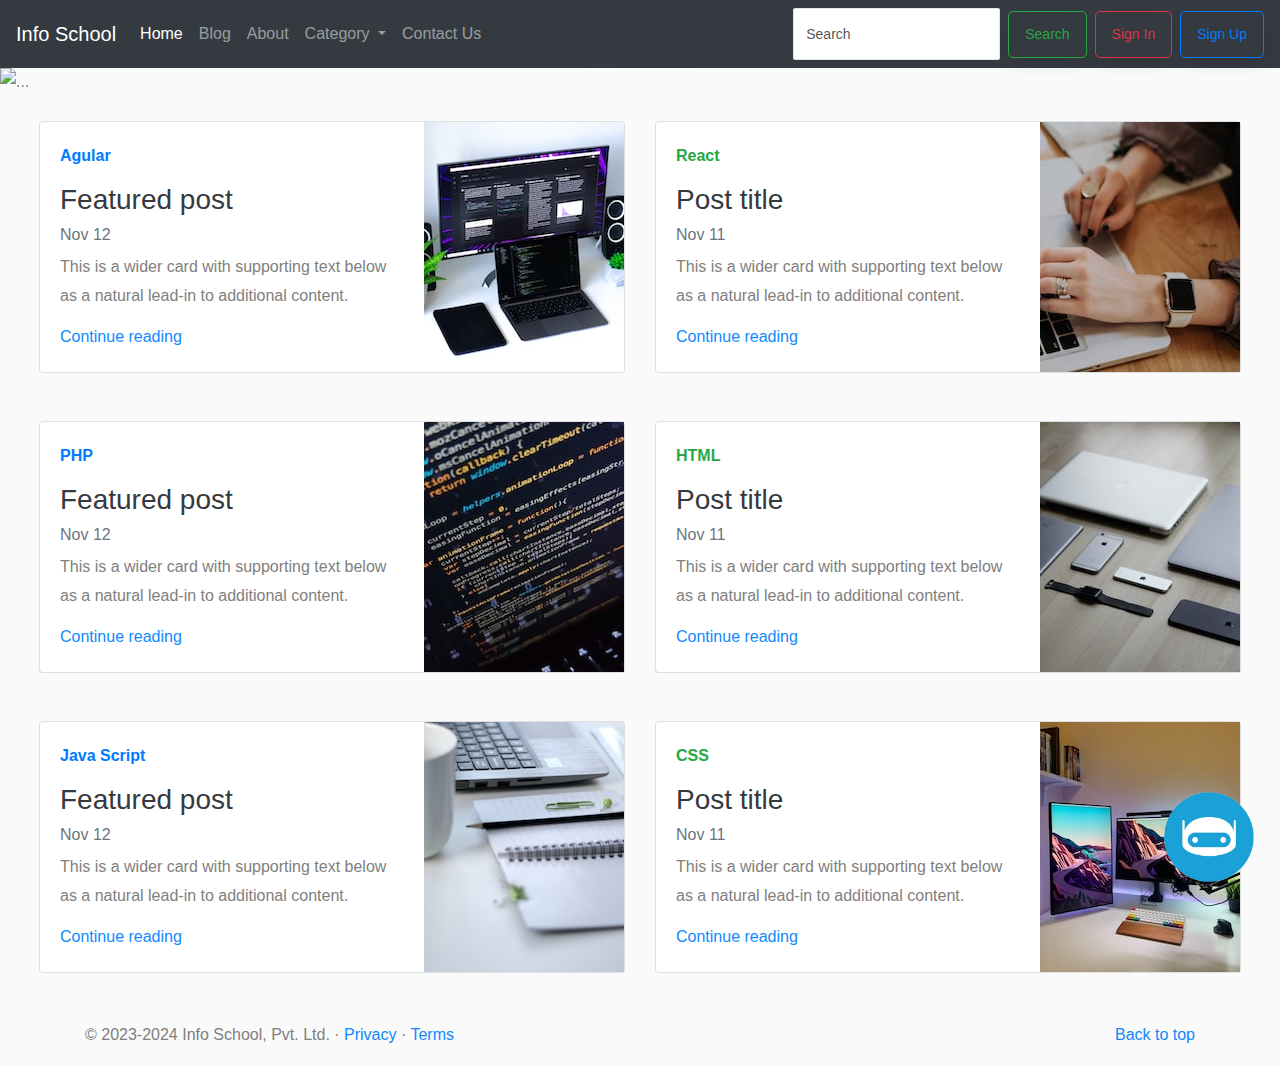
==== commit ad4d784a: "Update" ====
--- a/index.html
+++ b/index.html
@@ -222,7 +222,7 @@
         <!-- https://source.unsplash.com/1600x300/?laptop,computers -->
         <div class="carousel-inner">
             <div class="carousel-item active">
-                <img src=" /SLIDE2.jpg" class="d-block w-100" alt="...">
+                <img src=" /SLIDE2.JPG" class="d-block w-100" alt="...">
                 <div class="carousel-caption d-none d-md-block">
                     <P style="font-size:25px ;">Info School</P>
                     <p>Best Coding School</p>
@@ -446,4 +446,4 @@
         crossorigin="anonymous"></script>
 </body>
 
-</html>+</html>
